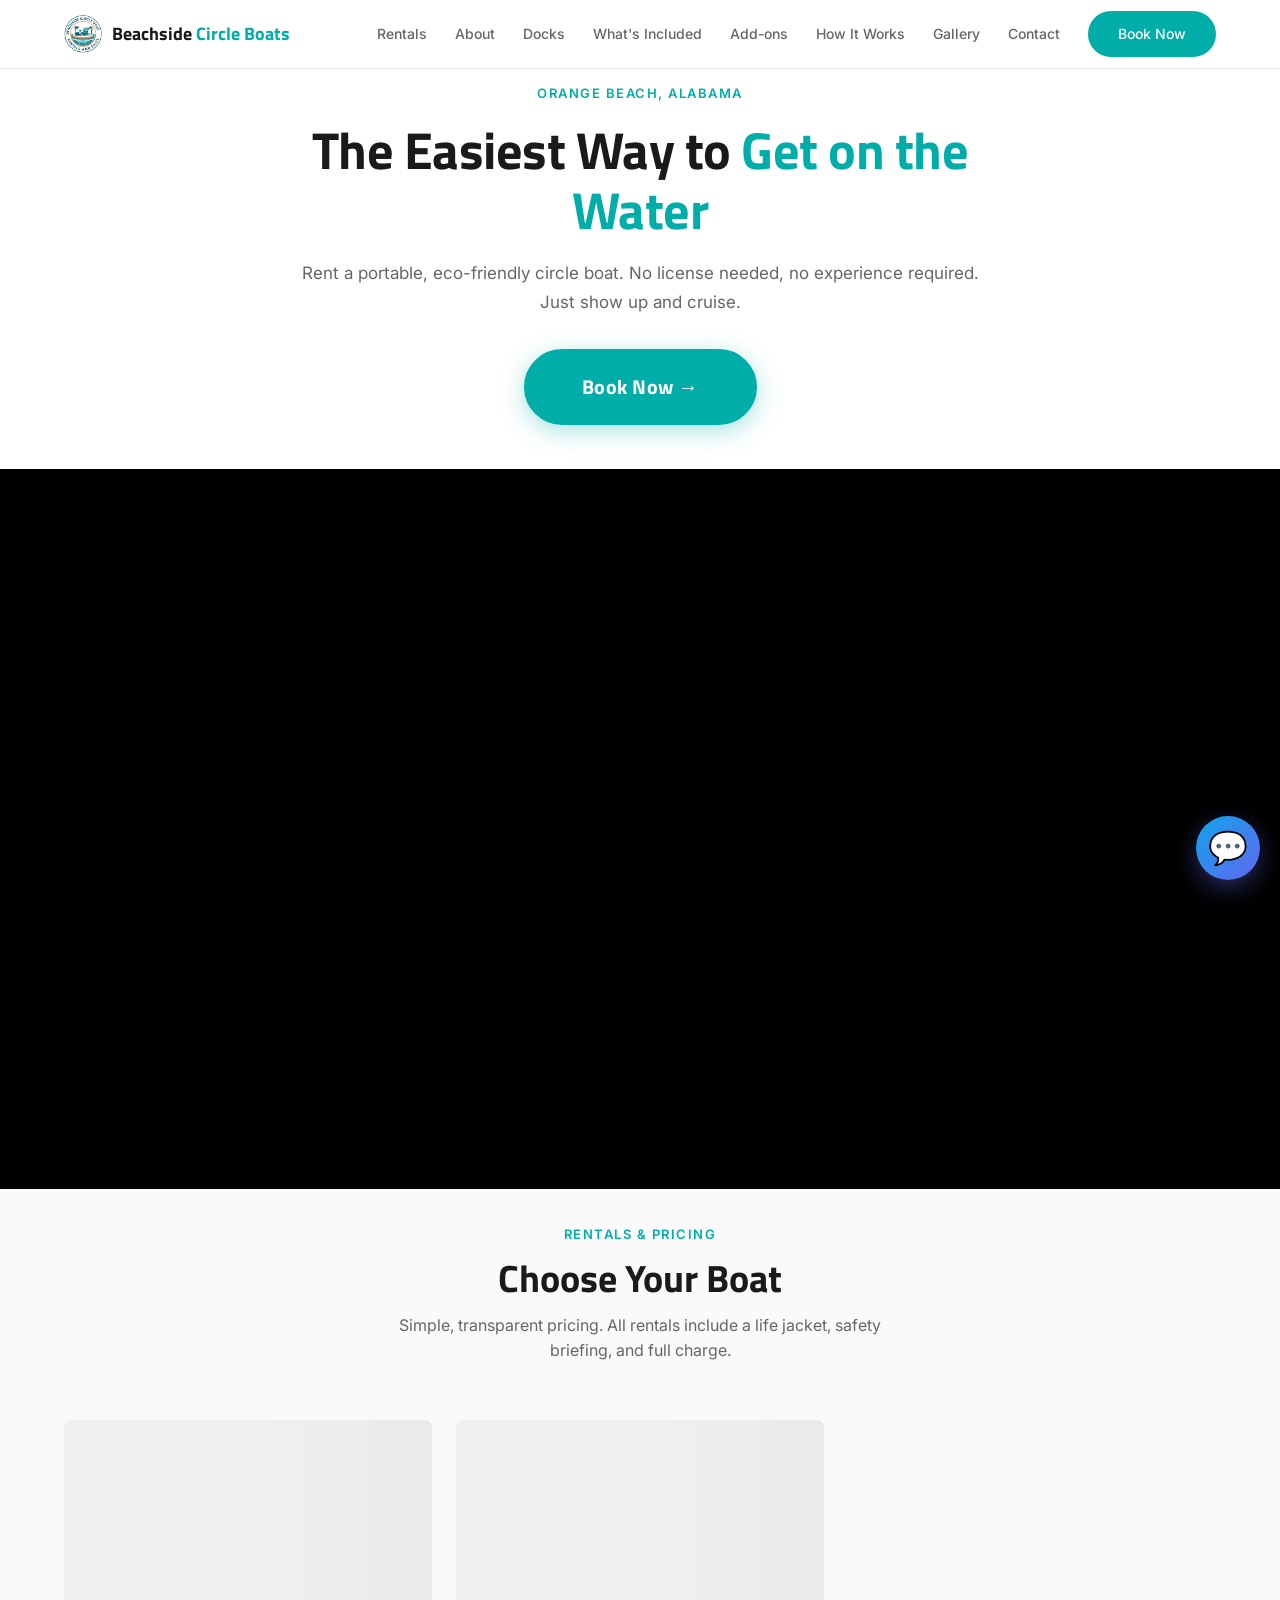
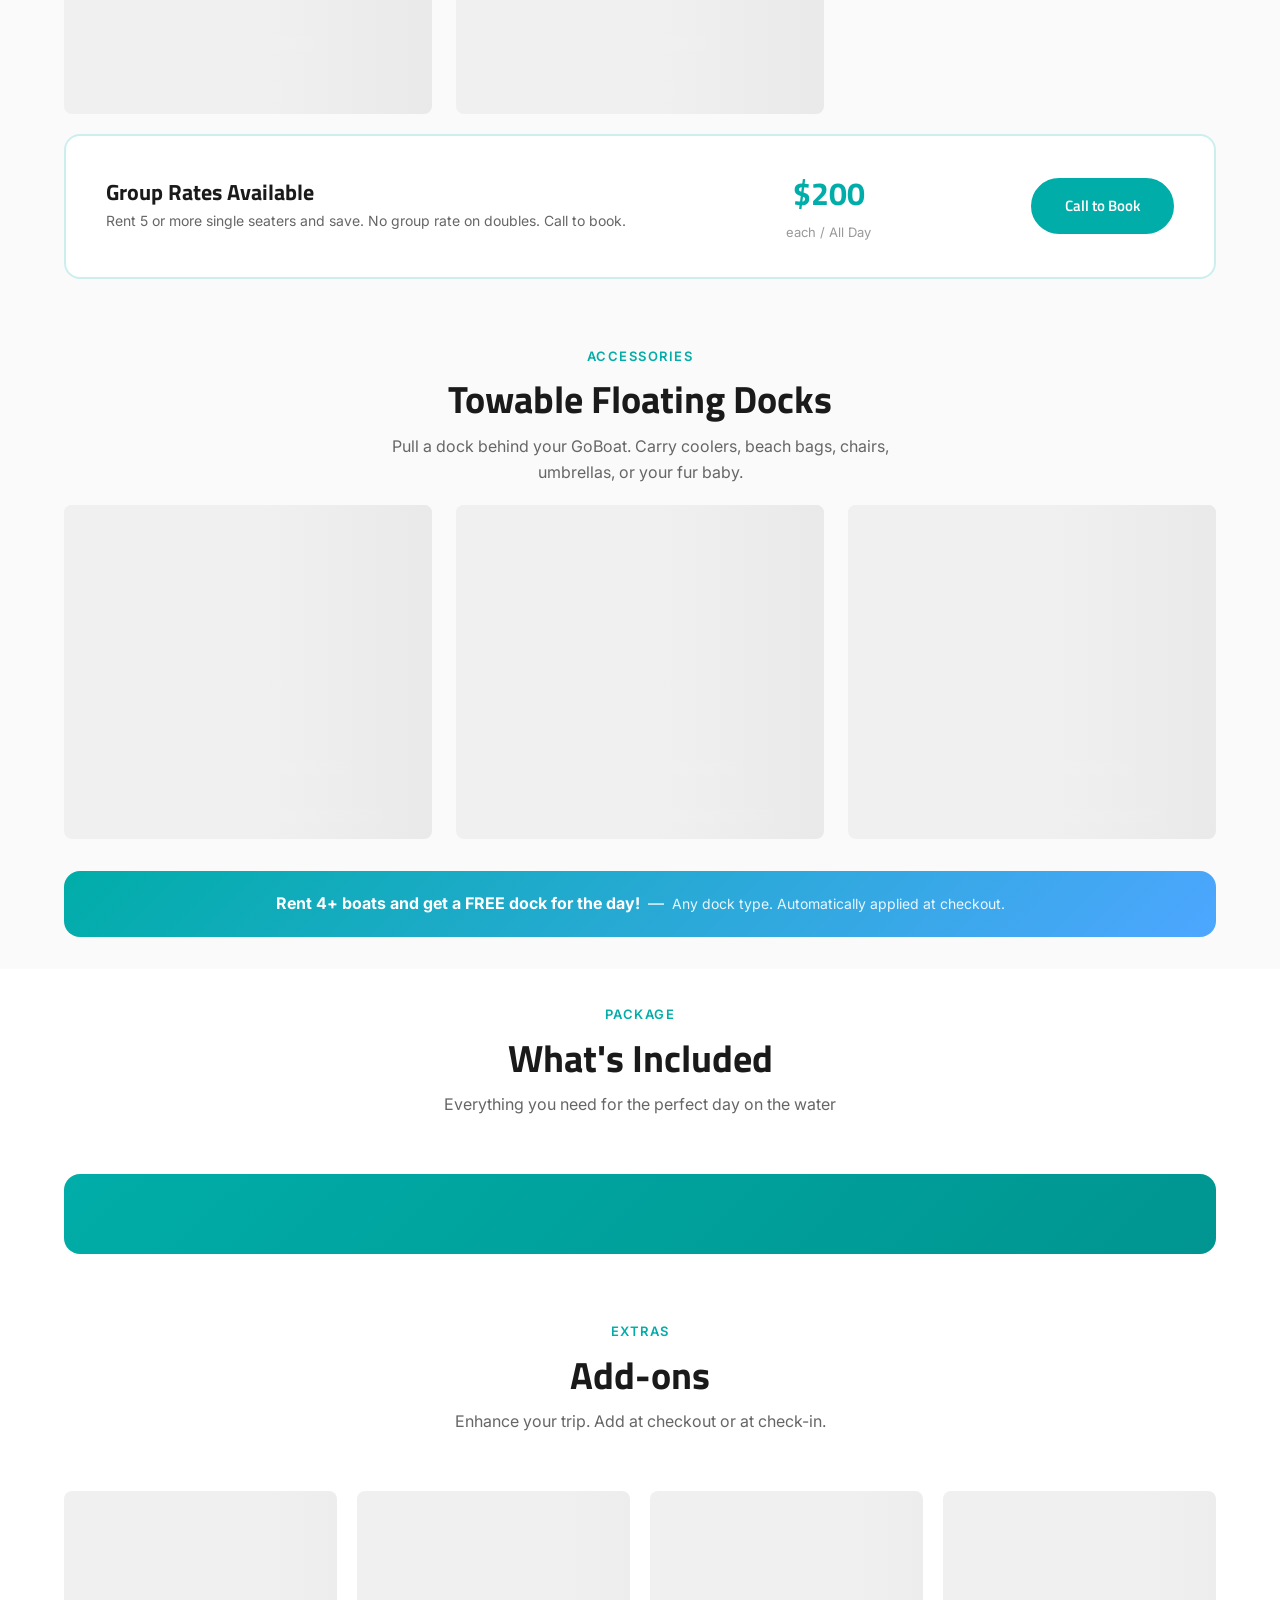
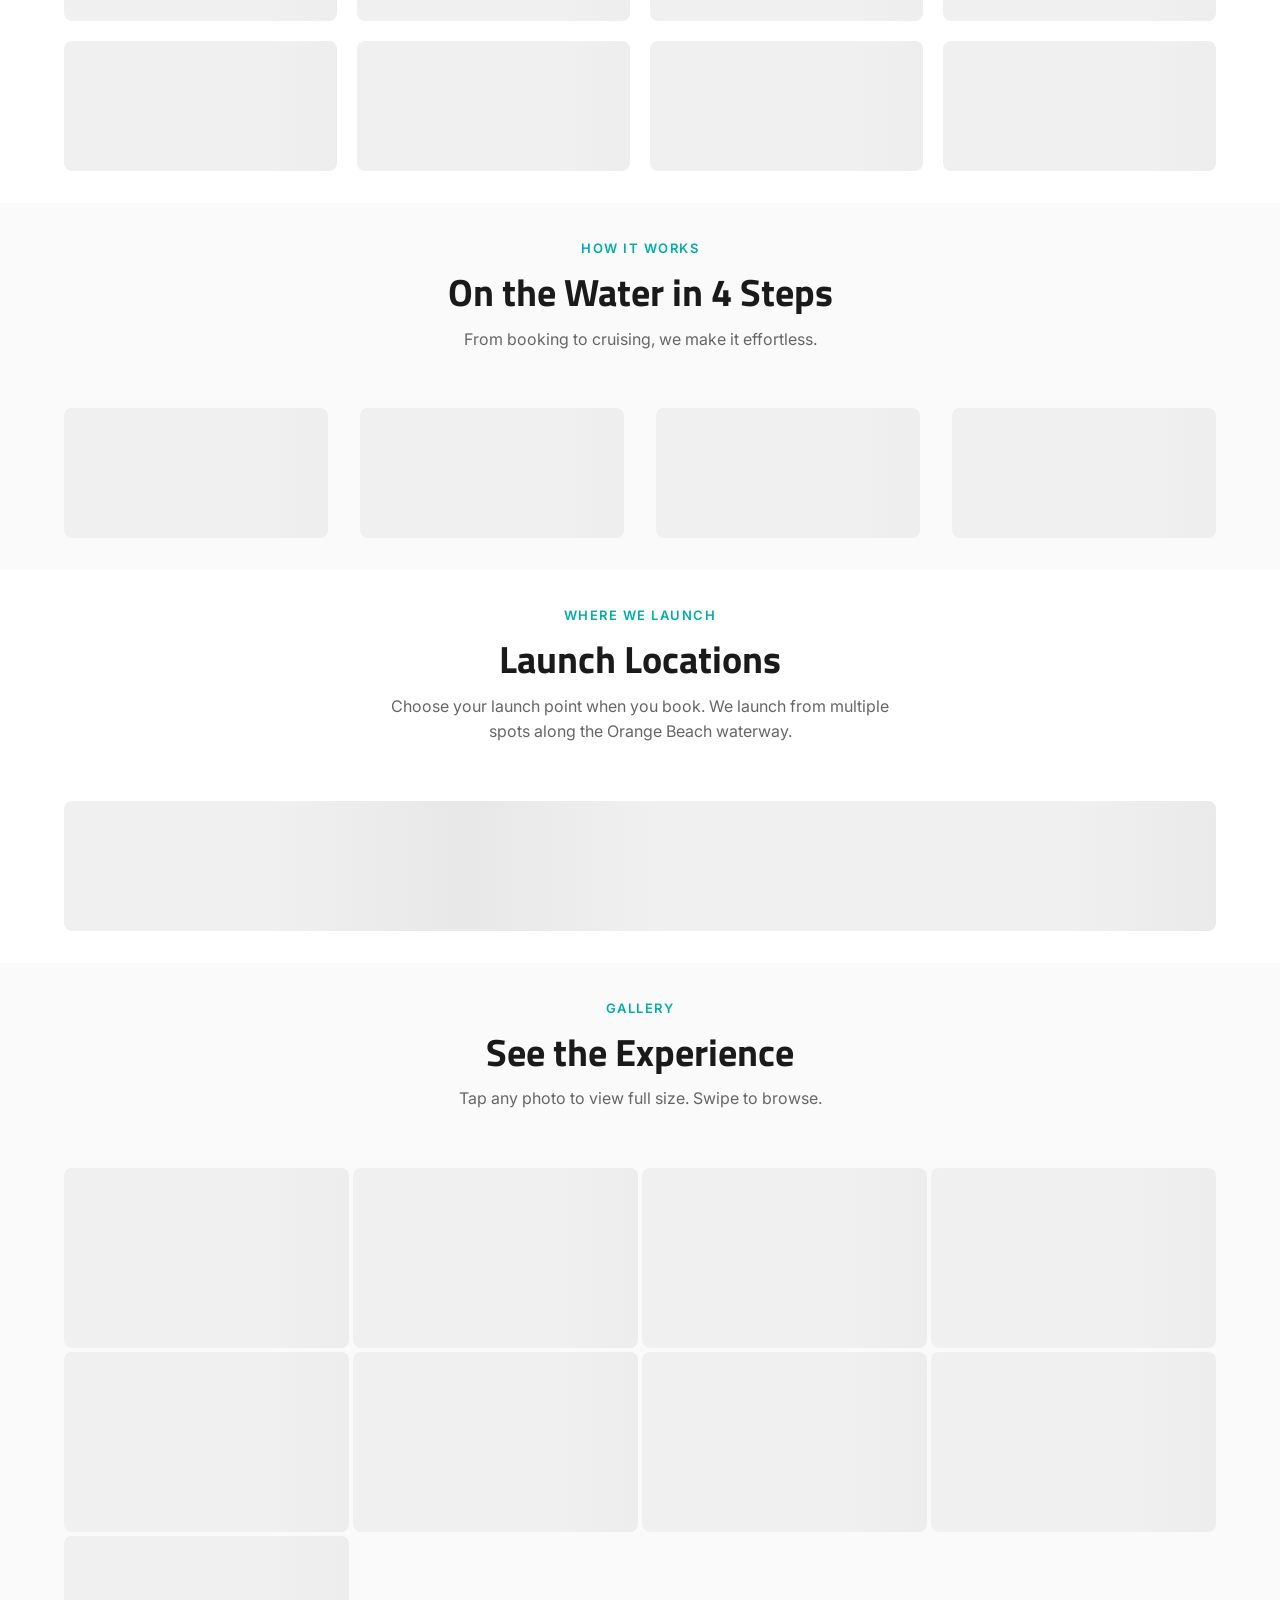
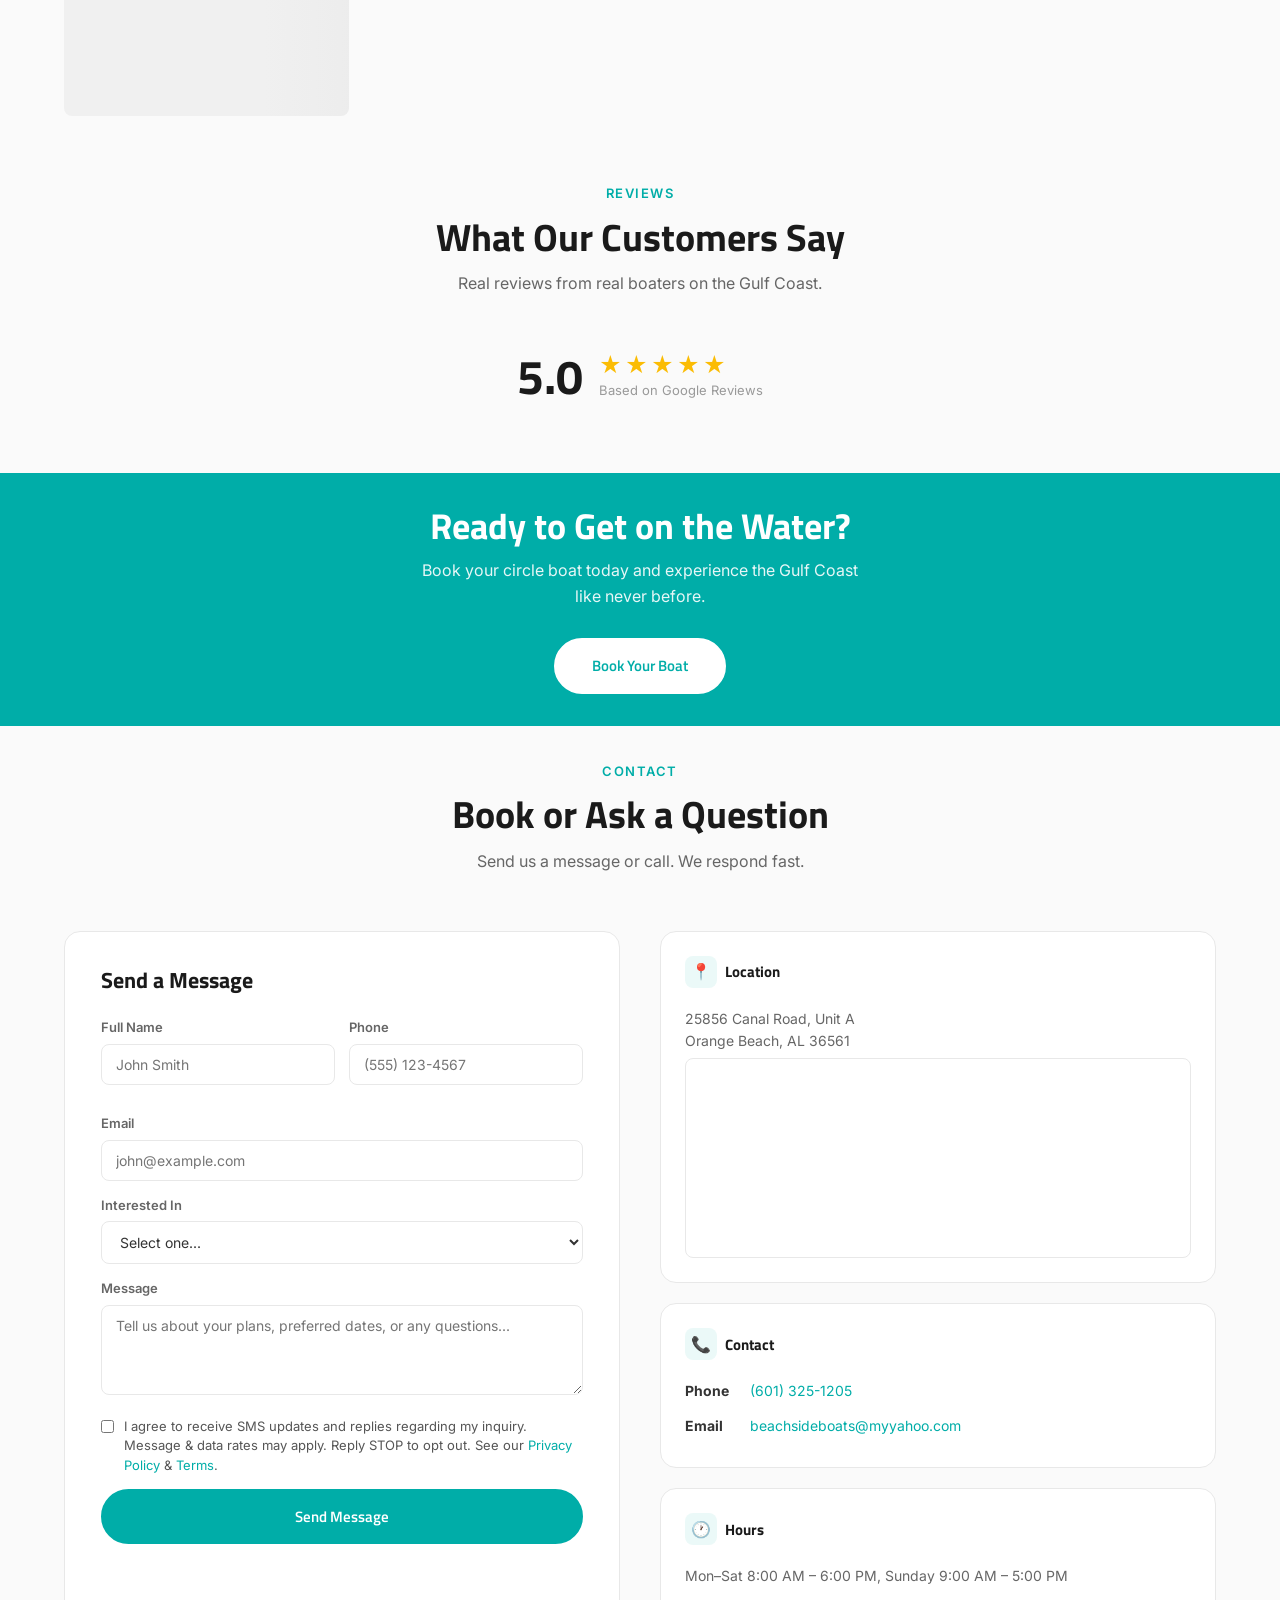
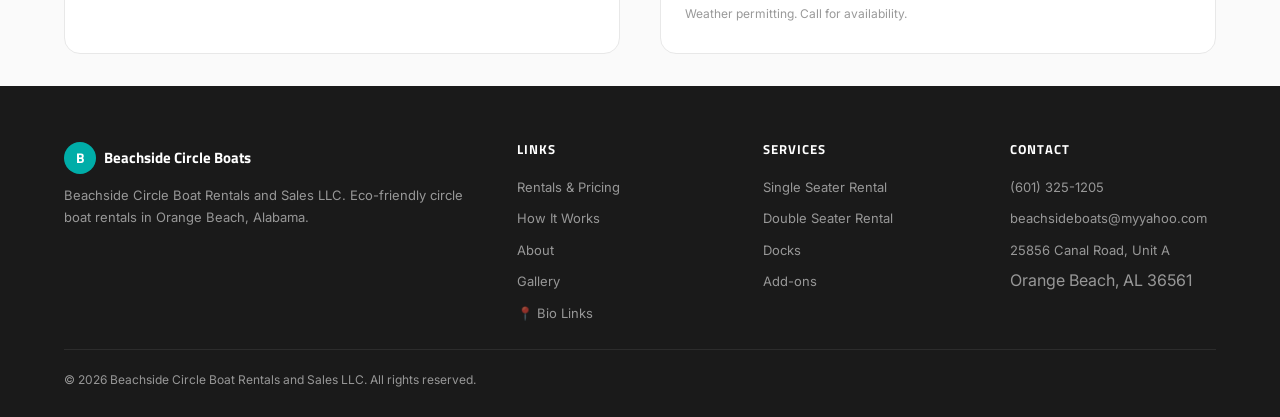
==== index.html @ 483e1ed1 "Fix blackout days not visually distinct in calendar Added .cal-day.blackout CSS class with strikethr" ====
<!DOCTYPE html>
<html lang="en">
<head>
  <meta charset="UTF-8">
  <meta name="viewport" content="width=device-width, initial-scale=1.0">
  <title>Beachside Circle Boats — Orange Beach, AL | Rentals</title>
  <meta name="description" content="Portable inflatable circle boat rentals in Orange Beach, Alabama. Eco-friendly electric boats for singles and doubles. Book your day on the water today!">
  <link rel="icon" type="image/jpeg" href="images/logo/circleboat logo.jpg">
  <meta property="og:type" content="website">
  <meta property="og:title" content="Beachside Circle Boats — Orange Beach, AL">
  <meta property="og:description" content="Portable inflatable circle boat rentals in Orange Beach, Alabama. No license needed, no experience required. Just show up and cruise.">
  <meta property="og:image" content="https://beachsidecircleboats.com/images/logo/circleboat%20logo.jpg">
  <meta property="og:url" content="https://beachsidecircleboats.com/">
  <meta name="twitter:card" content="summary_large_image">
  <meta name="twitter:title" content="Beachside Circle Boats — Orange Beach, AL">
  <meta name="twitter:description" content="Portable inflatable circle boat rentals in Orange Beach, Alabama. No license needed, no experience required. Just show up and cruise.">
  <meta name="twitter:image" content="https://beachsidecircleboats.com/images/logo/circleboat%20logo.jpg">
  <script src="tracking.js"></script>
  <script src="js/load-site-data.js"></script>
  <script>
    // Fix iOS Safari: window.innerHeight = actual visible height (excludes browser toolbar)
    function setRealVh() {
      document.documentElement.style.setProperty('--real-vh', window.innerHeight + 'px');
    }
    setRealVh();
    window.addEventListener('resize', setRealVh);
    window.addEventListener('orientationchange', function(){ setTimeout(setRealVh, 100); });
  </script>
  <link rel="preconnect" href="https://fonts.googleapis.com">
  <link rel="preconnect" href="https://fonts.gstatic.com" crossorigin>
  <link href="https://fonts.googleapis.com/css2?family=Titillium+Web:wght@400;600;700&family=Inter:wght@400;500;600&display=swap" rel="stylesheet">
  <style>
    *, *::before, *::after { box-sizing: border-box; margin: 0; padding: 0; }

    :root {
      --teal: #00ada8;
      --teal-dark: #009590;
      --teal-light: rgba(0, 173, 168, 0.08);
      --teal-border: rgba(0, 173, 168, 0.2);
      --black: #1a1a1a;
      --dark: #333333;
      --gray: #666666;
      --gray-light: #999999;
      --border: #e8e8e8;
      --bg: #fafafa;
      --white: #ffffff;
      --radius: 8px;
      --radius-lg: 16px;
      --radius-pill: 100px;
    }

    html {
      scroll-behavior: smooth;
      overflow-x: hidden;
    }

    body {
      font-family: 'Inter', -apple-system, BlinkMacSystemFont, sans-serif;
      color: var(--dark);
      line-height: 1.6;
      background: var(--white);
      -webkit-font-smoothing: antialiased;
      overflow-x: hidden;
      -webkit-text-size-adjust: 100%;
    }

    h1, h2, h3, h4 {
      font-family: 'Titillium Web', sans-serif;
      line-height: 1.15;
      color: var(--black);
    }

    a { text-decoration: none; color: inherit; }
    img { max-width: 100%; display: block; }
    ul { list-style: none; }

    .container {
      max-width: 1200px;
      margin: 0 auto;
      padding: 0 24px;
    }

    .container-wide {
      max-width: 1400px;
      margin: 0 auto;
      padding: 0 24px;
    }

    /* ===== SKELETON LOADING ===== */
    @keyframes shimmer {
      0% { background-position: -400px 0; }
      100% { background-position: 400px 0; }
    }
    .skeleton-card, .skeleton-img, .skeleton-line {
      background: linear-gradient(90deg, #f0f0f0 25%, #e8e8e8 50%, #f0f0f0 75%);
      background-size: 800px 100%;
      animation: shimmer 1.4s infinite linear;
      border-radius: 8px;
    }
    .skeleton-card {
      min-height: 220px;
      width: 100%;
    }
    .skeleton-card.mini { min-height: 130px; }
    .skeleton-img { width: 100%; height: 200px; display: block; }
    .skeleton-img.tall { height: 240px; }
    .skeleton-img.gallery-skel { height: 180px; border-radius: 8px; }
    .skeleton-body { padding: 16px; display: flex; flex-direction: column; gap: 10px; }
    .skeleton-line { height: 14px; border-radius: 4px; }
    .skeleton-line.w50 { width: 50%; }
    .skeleton-line.w60 { width: 60%; }
    .skeleton-line.w70 { width: 70%; }
    .skeleton-line.w80 { width: 80%; }
    .skeleton-line.w90 { width: 90%; }

    /* ===== NAV ===== */
    .nav {
      position: fixed;
      top: 0;
      left: 0;
      right: 0;
      z-index: 1000;
      background: rgba(255,255,255,0.95);
      backdrop-filter: blur(20px);
      -webkit-backdrop-filter: blur(20px);
      border-bottom: 1px solid var(--border);
      transition: box-shadow 0.3s;
    }

    .nav.scrolled {
      box-shadow: 0 1px 12px rgba(0,0,0,0.06);
    }

    .nav-inner {
      display: flex;
      align-items: center;
      justify-content: space-between;
      height: 68px;
    }

    .nav-logo {
      display: flex;
      align-items: center;
      gap: 10px;
    }

    .nav-logo-icon {
      width: 38px;
      height: 38px;
      border-radius: 50%;
      overflow: hidden;
      flex-shrink: 0;
    }

    .nav-logo-icon img {
      width: 100%;
      height: 100%;
      object-fit: cover;
    }

    .nav-logo-text {
      font-family: 'Titillium Web', sans-serif;
      font-weight: 700;
      font-size: 18px;
      color: var(--black);
    }

    .nav-logo-text span {
      color: var(--teal);
    }

    .nav-links {
      display: flex;
      align-items: center;
      gap: 28px;
    }

    .nav-links a {
      color: var(--gray);
      font-size: 14px;
      font-weight: 500;
      transition: color 0.2s;
    }

    .nav-links a:hover {
      color: var(--black);
    }

    .nav-cta {
      background: var(--teal);
      color: var(--white) !important;
      padding: 10px 28px;
      border-radius: var(--radius-pill);
      font-weight: 600;
      border: 2px solid var(--teal);
      transition: all 0.2s;
    }

    .nav-cta:hover {
      background: var(--teal-dark);
      border-color: var(--teal-dark);
    }

    .nav-hamburger {
      display: none;
      flex-direction: column;
      gap: 5px;
      cursor: pointer;
      padding: 4px;
    }

    .nav-hamburger span {
      width: 22px;
      height: 2px;
      background: var(--black);
      border-radius: 2px;
      transition: transform 0.3s, opacity 0.3s;
    }

    /* ===== HERO ===== */
    .hero {
      padding: 80px 0 0;
      background: var(--white);
    }

    .hero-inner {
      display: flex;
      flex-direction: column;
      align-items: center;
    }

    .hero-content {
      max-width: 700px;
      margin: 0 auto;
      text-align: center;
      padding-bottom: 24px;
    }

    .hero-tag {
      display: inline-block;
      font-size: 13px;
      font-weight: 600;
      color: var(--teal);
      letter-spacing: 1.5px;
      text-transform: uppercase;
      margin-bottom: 16px;
    }

    .hero h1 {
      font-size: 52px;
      font-weight: 700;
      margin-bottom: 20px;
      letter-spacing: -0.5px;
    }

    .hero h1 span {
      color: var(--teal);
    }

    .hero-desc {
      font-size: 17px;
      color: var(--gray);
      margin-bottom: 32px;
      line-height: 1.7;
    }

    .hero-actions {
      display: flex;
      gap: 12px;
      flex-wrap: wrap;
      margin-bottom: 20px;
      justify-content: center;
    }

    .btn-hero-book {
      padding: 20px 56px !important;
      font-size: 20px !important;
      font-weight: 700 !important;
      letter-spacing: 0.5px;
      box-shadow: 0 6px 24px rgba(0, 173, 168, 0.35);
      animation: hero-pulse 2.5s ease-in-out infinite;
    }

    .btn-hero-book:hover {
      transform: translateY(-2px);
      box-shadow: 0 8px 32px rgba(0, 173, 168, 0.5);
    }

    @keyframes hero-pulse {
      0%, 100% { box-shadow: 0 6px 24px rgba(0, 173, 168, 0.35); }
      50% { box-shadow: 0 6px 32px rgba(0, 173, 168, 0.55); }
    }

    .btn {
      display: inline-flex;
      align-items: center;
      gap: 8px;
      padding: 14px 32px;
      border-radius: var(--radius-pill);
      font-family: 'Titillium Web', sans-serif;
      font-weight: 600;
      font-size: 15px;
      cursor: pointer;
      border: 2px solid transparent;
      transition: all 0.2s;
    }

    .btn-primary {
      background: var(--teal);
      color: var(--white);
      border-color: var(--teal);
    }

    .btn-primary:hover {
      background: var(--teal-dark);
      border-color: var(--teal-dark);
    }

    .btn-outline {
      background: transparent;
      color: var(--black);
      border-color: var(--border);
    }

    .btn-outline:hover {
      border-color: var(--black);
    }

    .hero-stats {
      display: flex;
      gap: 40px;
    }

    .hero-stat {
      text-align: left;
    }

    .hero-stat strong {
      display: block;
      font-family: 'Titillium Web', sans-serif;
      font-size: 26px;
      font-weight: 700;
      color: var(--black);
    }

    .hero-stat span {
      font-size: 13px;
      color: var(--gray-light);
    }

    .hero-image {
      width: 100%;
      aspect-ratio: 16/9;
      overflow: hidden;
      background: #000;
    }

    .hero-image img,
    .hero-image iframe {
      width: 100%;
      height: 100%;
      object-fit: contain;
      display: block;
      border: none;
    }

    /* ===== SECTIONS ===== */
    .section {
      padding: 32px 0;
    }

    .section-header {
      text-align: center;
      margin-bottom: 56px;
    }

    .section-tag {
      display: inline-block;
      font-size: 13px;
      font-weight: 600;
      color: var(--teal);
      letter-spacing: 1.5px;
      text-transform: uppercase;
      margin-bottom: 12px;
    }

    .section-header h2 {
      font-size: 38px;
      font-weight: 700;
      margin-bottom: 12px;
    }

    .section-header p {
      font-size: 16px;
      color: var(--gray);
      max-width: 540px;
      margin: 0 auto;
    }

    /* ===== PRODUCT CARDS ===== */
    .products {
      background: var(--bg);
    }

    .product-grid {
      display: grid;
      grid-template-columns: repeat(3, 1fr);
      gap: 24px;
    }

    .product-card {
      background: var(--white);
      border-radius: var(--radius-lg);
      overflow: hidden;
      border: 1px solid var(--border);
      transition: box-shadow 0.3s, transform 0.3s;
    }

    .product-card:hover {
      box-shadow: 0 8px 32px rgba(0,0,0,0.08);
      transform: translateY(-4px);
    }

    .product-card.featured {
      border-color: var(--teal);
    }

    .product-badge {
      position: absolute;
      top: 16px;
      left: 16px;
      background: var(--teal);
      color: var(--white);
      font-size: 11px;
      font-weight: 700;
      letter-spacing: 0.5px;
      padding: 6px 14px;
      border-radius: var(--radius-pill);
      text-transform: uppercase;
      z-index: 2;
    }

    .product-image {
      position: relative;
      width: 100%;
      aspect-ratio: 4/3;
      overflow: hidden;
      background: #f5f5f5;
      display: flex;
      align-items: center;
      justify-content: center;
    }

    .product-image img {
      width: 100%;
      height: 100%;
      object-fit: contain;
      transition: transform 0.4s;
      padding: 12px;
      box-sizing: border-box;
    }

    /* ===== SWIPE CAROUSEL (used in product cards + dock cards) ===== */
    .swipe-carousel {
      position: relative;
      width: 100%;
      overflow: hidden;
    }

    .swipe-track {
      display: flex;
      transition: transform 0.35s ease;
      touch-action: pan-y;
      will-change: transform;
    }

    .swipe-track img {
      min-width: 100%;
      width: 100%;
      height: 100%;
      object-fit: contain;
      flex-shrink: 0;
      user-select: none;
      -webkit-user-drag: none;
      pointer-events: none;
      background: #f5f5f5;
    }

    .swipe-dots {
      position: absolute;
      bottom: 10px;
      left: 50%;
      transform: translateX(-50%);
      display: flex;
      gap: 6px;
      z-index: 3;
    }

    .swipe-dot {
      width: 7px;
      height: 7px;
      border-radius: 50%;
      background: rgba(255,255,255,0.5);
      border: none;
      padding: 0;
      cursor: pointer;
      transition: background 0.2s, transform 0.2s;
    }

    .swipe-dot.active {
      background: white;
      transform: scale(1.3);
    }

    .swipe-arrow {
      position: absolute;
      top: 50%;
      transform: translateY(-50%);
      width: 32px;
      height: 32px;
      border-radius: 50%;
      background: rgba(0,0,0,0.35);
      border: none;
      color: white;
      font-size: 16px;
      cursor: pointer;
      display: none;
      align-items: center;
      justify-content: center;
      z-index: 3;
      transition: background 0.2s;
    }

    .swipe-carousel:hover .swipe-arrow { display: flex; }
    .swipe-arrow:hover { background: rgba(0,0,0,0.6); }
    .swipe-arrow.prev { left: 8px; }
    .swipe-arrow.next { right: 8px; }

    /* Hide arrows on single-image carousels */
    .swipe-carousel[data-count="1"] .swipe-dots,
    .swipe-carousel[data-count="1"] .swipe-arrow { display: none !important; }

    .product-card:hover .product-image img {
      transform: scale(1.05);
    }

    .product-body {
      padding: 28px 24px;
    }

    .product-body h3 {
      font-size: 22px;
      font-weight: 700;
      margin-bottom: 8px;
    }

    .product-body .desc {
      font-size: 14px;
      color: var(--gray);
      margin-bottom: 20px;
      line-height: 1.6;
    }

    .price-row {
      display: flex;
      justify-content: space-between;
      align-items: center;
      padding: 10px 0;
      border-bottom: 1px solid var(--bg);
    }

    .price-row:last-of-type {
      border-bottom: none;
    }

    .price-label {
      font-size: 14px;
      color: var(--gray);
    }

    .price-amount {
      font-family: 'Titillium Web', sans-serif;
      font-size: 18px;
      font-weight: 700;
      color: var(--teal);
    }

    .product-specs {
      font-size: 12px;
      color: var(--gray-light);
      margin-top: 12px;
      padding-top: 12px;
      border-top: 1px solid var(--bg);
    }

    .product-body .btn {
      width: 100%;
      justify-content: center;
      margin-top: 20px;
    }

    /* ===== GROUP RATES ===== */
    .group-banner {
      margin-top: 20px;
      background: var(--white);
      border: 2px solid var(--teal-border);
      border-radius: var(--radius-lg);
      padding: 32px 40px;
      display: flex;
      align-items: center;
      justify-content: space-between;
      gap: 24px;
      flex-wrap: wrap;
    }

    .group-banner-text h3 {
      font-size: 22px;
      font-weight: 700;
      margin-bottom: 4px;
    }

    .group-banner-text p {
      font-size: 14px;
      color: var(--gray);
    }

    .group-banner-price {
      text-align: center;
    }

    .group-banner-price strong {
      display: block;
      font-family: 'Titillium Web', sans-serif;
      font-size: 32px;
      font-weight: 700;
      color: var(--teal);
    }

    .group-banner-price span {
      font-size: 13px;
      color: var(--gray-light);
    }

    /* ===== HOW IT WORKS ===== */
    .steps-grid {
      display: grid;
      grid-template-columns: repeat(4, 1fr);
      gap: 32px;
    }

    .step-card {
      text-align: center;
    }

    .step-num {
      width: 48px;
      height: 48px;
      border-radius: 50%;
      border: 2px solid var(--teal);
      color: var(--teal);
      font-family: 'Titillium Web', sans-serif;
      font-size: 18px;
      font-weight: 700;
      display: flex;
      align-items: center;
      justify-content: center;
      margin: 0 auto 16px;
    }

    .step-card h3 {
      font-size: 17px;
      font-weight: 700;
      margin-bottom: 8px;
    }

    .step-card p {
      font-size: 14px;
      color: var(--gray);
      line-height: 1.6;
    }

    .step-img {
      width: 100%;
      aspect-ratio: 4/3;
      border-radius: var(--radius);
      overflow: hidden;
      margin-bottom: 14px;
    }

    .step-img img {
      width: 100%;
      height: 100%;
      object-fit: cover;
    }

    /* ===== LAUNCH LOCATIONS ===== */
    .locations-section {
      background: var(--white);
    }

    .locations-grid {
      display: grid;
      grid-template-columns: repeat(auto-fit, minmax(260px, 1fr));
      gap: 24px;
    }

    .location-card {
      background: var(--white);
      border: 1.5px solid var(--border);
      border-radius: var(--radius-lg);
      padding: 28px 24px;
      transition: box-shadow 0.2s;
    }

    .location-card:hover {
      box-shadow: 0 4px 20px rgba(0,0,0,0.08);
    }

    .location-pin {
      font-size: 28px;
      margin-bottom: 12px;
    }

    .location-card h3 {
      font-size: 17px;
      font-weight: 700;
      color: var(--black);
      margin-bottom: 6px;
    }

    .location-address {
      font-size: 13px;
      color: var(--gray);
      margin-bottom: 8px;
    }

    .location-desc {
      font-size: 14px;
      color: var(--dark);
      margin-bottom: 12px;
    }

    .location-map-link {
      display: inline-block;
      font-size: 13px;
      font-weight: 600;
      color: var(--teal);
      text-decoration: none;
    }

    .location-map-link:hover { text-decoration: underline; }

    /* Booking location selector */
    .loc-section-label {
      font-size: 15px;
      font-weight: 700;
      margin-bottom: 10px;
    }

    .loc-option {
      display: flex;
      align-items: center;
      gap: 12px;
      border: 2px solid var(--border);
      border-radius: var(--radius);
      padding: 12px 16px;
      cursor: pointer;
      margin-bottom: 8px;
      transition: border-color 0.15s, background 0.15s;
    }

    .loc-option:hover { border-color: var(--teal); background: var(--teal-light); }
    .loc-option.selected { border-color: var(--teal); background: var(--teal-light); }

    .loc-option-icon { font-size: 20px; }

    .loc-option-info {
      display: flex;
      flex-direction: column;
    }

    .loc-option-info strong {
      font-size: 14px;
      font-weight: 700;
      color: var(--black);
    }

    .loc-option-info span {
      font-size: 12px;
      color: var(--gray);
      margin-top: 2px;
    }

    /* ===== FEATURES / WHY ===== */
    .features {
      background: var(--bg);
    }

    .features-grid {
      display: grid;
      grid-template-columns: repeat(3, 1fr);
      gap: 24px;
    }

    .feature-card {
      background: var(--white);
      border: 1px solid var(--border);
      border-radius: var(--radius-lg);
      padding: 32px 28px;
      text-align: center;
      transition: box-shadow 0.3s;
    }

    .feature-card:hover {
      box-shadow: 0 4px 20px rgba(0,0,0,0.06);
    }

    .feature-icon {
      font-size: 36px;
      margin-bottom: 16px;
      display: block;
    }

    .feature-card h3 {
      font-size: 17px;
      font-weight: 700;
      margin-bottom: 8px;
    }

    .feature-card p {
      font-size: 14px;
      color: var(--gray);
      line-height: 1.6;
    }

    /* ===== GALLERY GRID ===== */
    .gallery-grid {
      display: grid;
      grid-template-columns: repeat(4, 1fr);
      gap: 4px;
    }

    .gallery-item {
      aspect-ratio: 1;
      border-radius: var(--radius);
      overflow: hidden;
      cursor: pointer;
    }

    .gallery-item img {
      width: 100%;
      height: 100%;
      object-fit: cover;
      transition: transform 0.4s;
    }

    .gallery-item:hover img {
      transform: scale(1.06);
    }

    /* ===== SEE ALL GALLERY MODAL ===== */
    .gallery-see-more {
      text-align: center;
      margin-top: 24px;
    }
    .gallery-all-modal {
      position: fixed;
      inset: 0;
      z-index: 2500;
      display: none;
      align-items: flex-start;
      justify-content: center;
      overflow-y: auto;
      padding: 20px;
    }
    .gallery-all-modal.active { display: flex; }
    .gallery-all-overlay {
      position: fixed;
      inset: 0;
      background: rgba(0,0,0,0.75);
      z-index: -1;
    }
    .gallery-all-content {
      background: var(--card-bg);
      border-radius: var(--radius);
      width: 100%;
      max-width: 960px;
      padding: 24px;
      position: relative;
      margin: auto;
    }
    .gallery-all-header {
      display: flex;
      align-items: center;
      justify-content: space-between;
      margin-bottom: 20px;
    }

    /* ===== SWIPEABLE LIGHTBOX ===== */
    .lightbox {
      position: fixed;
      inset: 0;
      z-index: 3000;
      background: rgba(0,0,0,0.95);
      display: none;
      align-items: center;
      justify-content: center;
      flex-direction: column;
    }

    .lightbox.active {
      display: flex;
    }

    .lightbox-close {
      position: absolute;
      top: 20px;
      right: 24px;
      width: 44px;
      height: 44px;
      border-radius: 50%;
      background: rgba(255,255,255,0.1);
      border: none;
      color: #fff;
      font-size: 28px;
      cursor: pointer;
      z-index: 5;
      display: flex;
      align-items: center;
      justify-content: center;
      transition: background 0.2s;
    }

    .lightbox-close:hover { background: rgba(255,255,255,0.2); }

    .lightbox-track {
      display: flex;
      width: 100%;
      height: 80vh;
      overflow: hidden;
      position: relative;
      touch-action: pan-y;
    }

    .lightbox-slide {
      min-width: 100%;
      display: flex;
      align-items: center;
      justify-content: center;
      padding: 0 60px;
      transition: transform 0.35s ease;
    }

    .lightbox-slide img {
      max-width: 100%;
      max-height: 100%;
      object-fit: contain;
      border-radius: var(--radius);
      user-select: none;
      -webkit-user-drag: none;
    }

    .lightbox-arrow {
      position: absolute;
      top: 50%;
      transform: translateY(-50%);
      width: 48px;
      height: 48px;
      border-radius: 50%;
      background: rgba(255,255,255,0.1);
      border: 1px solid rgba(255,255,255,0.2);
      color: #fff;
      font-size: 22px;
      cursor: pointer;
      display: flex;
      align-items: center;
      justify-content: center;
      transition: background 0.2s;
      z-index: 5;
    }

    .lightbox-arrow:hover { background: rgba(255,255,255,0.2); }
    .lightbox-arrow.prev { left: 16px; }
    .lightbox-arrow.next { right: 16px; }

    .lightbox-counter {
      color: rgba(255,255,255,0.6);
      font-size: 14px;
      margin-top: 16px;
      font-family: 'Titillium Web', sans-serif;
    }

    .lightbox-dots {
      display: flex;
      gap: 8px;
      margin-top: 12px;
    }

    .lightbox-dot {
      width: 8px;
      height: 8px;
      border-radius: 50%;
      background: rgba(255,255,255,0.25);
      cursor: pointer;
      transition: background 0.2s, transform 0.2s;
      border: none;
    }

    .lightbox-dot.active {
      background: var(--teal);
      transform: scale(1.3);
    }

    /* ===== DOCKS ===== */
    .dock-section {
      background: var(--bg);
    }

    .dock-section .section-header {
      margin-bottom: 20px;
    }

    .dock-cards {
      display: grid;
      grid-template-columns: repeat(3, 1fr);
      gap: 24px;
      margin-bottom: 32px;
    }

    .dock-card {
      background: var(--white);
      border: 1px solid var(--border);
      border-radius: var(--radius-lg);
      overflow: hidden;
      transition: box-shadow 0.3s, transform 0.3s;
    }

    .dock-card:hover {
      box-shadow: 0 8px 32px rgba(0,0,0,0.08);
      transform: translateY(-4px);
    }

    .dock-card-img {
      aspect-ratio: 4/3;
      overflow: hidden;
      position: relative;
    }

    .dock-card-img img {
      width: 100%;
      height: 100%;
      object-fit: contain;
      background: #f5f5f5;
      padding: 12px;
      box-sizing: border-box;
    }

    .dock-card-badge {
      position: absolute;
      top: 12px;
      left: 12px;
      background: var(--teal);
      color: var(--white);
      padding: 4px 12px;
      border-radius: var(--radius-pill);
      font-size: 11px;
      font-weight: 700;
      text-transform: uppercase;
      letter-spacing: 0.5px;
    }

    .dock-card-body {
      padding: 24px;
    }

    .dock-card-body h3 {
      font-size: 20px;
      font-weight: 700;
      margin-bottom: 4px;
    }

    .dock-card-dims {
      font-size: 13px;
      color: var(--teal);
      font-weight: 600;
      margin-bottom: 12px;
    }

    .dock-card-body > p {
      font-size: 14px;
      color: var(--gray);
      line-height: 1.6;
      margin-bottom: 16px;
    }

    .dock-card-features {
      list-style: none;
      margin-bottom: 20px;
    }

    .dock-card-features li {
      display: flex;
      align-items: flex-start;
      gap: 8px;
      padding: 4px 0;
      font-size: 13px;
      color: var(--dark);
      line-height: 1.5;
    }

    .dock-card-features li .check {
      color: var(--teal);
      font-weight: 700;
      flex-shrink: 0;
    }

    .dock-card-footer {
      display: flex;
      align-items: center;
      justify-content: space-between;
      padding-top: 16px;
      border-top: 1px solid var(--border);
    }

    .dock-card-price {
      font-family: 'Titillium Web', sans-serif;
      font-size: 28px;
      font-weight: 700;
      color: var(--teal);
    }

    .dock-card-price span {
      font-size: 13px;
      color: var(--gray-light);
      font-weight: 400;
    }

    .dock-promo {
      text-align: center;
      padding: 20px 28px;
      background: linear-gradient(135deg, var(--teal), #4DA6FF);
      border-radius: var(--radius-lg);
      color: var(--white);
    }

    .dock-promo strong {
      font-size: 16px;
    }

    .dock-promo span {
      font-size: 14px;
      opacity: 0.9;
    }

    /* ===== ADD-ONS ===== */
    .addons-grid {
      display: grid;
      grid-template-columns: repeat(4, 1fr);
      gap: 20px;
    }

    .addon-card {
      background: var(--white);
      border: 1px solid var(--border);
      border-radius: var(--radius-lg);
      padding: 24px 20px;
      text-align: center;
      transition: box-shadow 0.3s;
      overflow: hidden;
    }

    .addon-card-img {
      display: block;
      width: calc(100% + 40px);
      margin: -24px -20px 16px;
      aspect-ratio: 4/3;
      object-fit: cover;
    }

    .addon-card:hover {
      box-shadow: 0 4px 20px rgba(0,0,0,0.06);
    }

    .addon-icon {
      font-size: 32px;
      margin-bottom: 12px;
      display: block;
    }

    .addon-card h4 {
      font-size: 15px;
      font-weight: 700;
      margin-bottom: 4px;
    }

    .addon-card .addon-desc {
      font-size: 12px;
      color: var(--gray);
      margin-bottom: 12px;
      line-height: 1.5;
    }

    .addon-price {
      font-family: 'Titillium Web', sans-serif;
      font-size: 20px;
      font-weight: 700;
      color: var(--teal);
    }

    .addon-unit {
      font-size: 11px;
      color: var(--gray-light);
    }

    /* ===== CTA ===== */
    .cta {
      background: var(--teal);
      padding: 32px 0;
      text-align: center;
      color: var(--white);
    }

    .cta h2 {
      color: var(--white);
      font-size: 36px;
      font-weight: 700;
      margin-bottom: 12px;
    }

    .cta p {
      font-size: 16px;
      opacity: 0.9;
      margin-bottom: 28px;
      max-width: 460px;
      margin-left: auto;
      margin-right: auto;
    }

    .btn-white {
      background: var(--white);
      color: var(--teal);
      border-color: var(--white);
      padding: 14px 36px;
    }

    .btn-white:hover {
      background: var(--bg);
      border-color: var(--bg);
    }

    /* ===== CONTACT ===== */
    .contact {
      background: var(--bg);
    }

    .contact-grid {
      display: grid;
      grid-template-columns: 1fr 1fr;
      gap: 40px;
    }

    .contact-form {
      background: var(--white);
      border-radius: var(--radius-lg);
      padding: 36px;
      border: 1px solid var(--border);
    }

    .contact-form h3 {
      font-size: 22px;
      font-weight: 700;
      margin-bottom: 24px;
    }

    .form-row {
      display: grid;
      grid-template-columns: 1fr 1fr;
      gap: 14px;
      margin-bottom: 14px;
    }

    .form-group {
      margin-bottom: 14px;
    }

    .form-group label {
      display: block;
      font-size: 13px;
      font-weight: 600;
      color: var(--gray);
      margin-bottom: 6px;
    }

    .form-group input,
    .form-group textarea,
    .form-group select {
      width: 100%;
      padding: 11px 14px;
      border: 1px solid var(--border);
      border-radius: var(--radius);
      font-family: 'Inter', sans-serif;
      font-size: 14px;
      color: var(--dark);
      transition: border-color 0.2s;
      background: var(--white);
    }

    .form-group input:focus,
    .form-group textarea:focus,
    .form-group select:focus {
      outline: none;
      border-color: var(--teal);
      box-shadow: 0 0 0 3px var(--teal-light);
    }

    .form-group textarea {
      resize: vertical;
      min-height: 90px;
    }

    .contact-sidebar {
      display: flex;
      flex-direction: column;
      gap: 20px;
    }

    .info-card {
      background: var(--white);
      border-radius: var(--radius-lg);
      padding: 24px;
      border: 1px solid var(--border);
    }

    .info-card h4 {
      font-size: 15px;
      font-weight: 700;
      margin-bottom: 14px;
      display: flex;
      align-items: center;
      gap: 8px;
    }

    .info-card .icon {
      width: 32px;
      height: 32px;
      border-radius: var(--radius);
      display: flex;
      align-items: center;
      justify-content: center;
      font-size: 16px;
      background: var(--teal-light);
      color: var(--teal);
    }

    .info-row {
      display: flex;
      align-items: flex-start;
      gap: 10px;
      padding: 6px 0;
      font-size: 14px;
      color: var(--gray);
    }

    .info-row strong {
      color: var(--dark);
      min-width: 55px;
    }

    .map-embed {
      width: 100%;
      height: 200px;
      border-radius: var(--radius);
      overflow: hidden;
      border: 1px solid var(--border);
    }
    .map-embed iframe {
      width: 100%;
      height: 100%;
      border: 0;
      display: block;
    }

    /* ===== FOOTER ===== */
    .footer {
      background: var(--black);
      color: rgba(255,255,255,0.55);
      padding: 56px 0 28px;
    }

    .footer-grid {
      display: grid;
      grid-template-columns: 2fr 1fr 1fr 1fr;
      gap: 40px;
      margin-bottom: 20px;
    }

    .footer-brand p {
      font-size: 13px;
      line-height: 1.7;
      margin-top: 10px;
    }

    .footer-logo {
      display: flex;
      align-items: center;
      gap: 8px;
    }

    .footer-logo-icon {
      width: 32px;
      height: 32px;
      background: var(--teal);
      border-radius: 50%;
      display: flex;
      align-items: center;
      justify-content: center;
      font-size: 14px;
      color: var(--white);
      font-weight: 700;
      font-family: 'Titillium Web', sans-serif;
    }

    .footer-logo-text {
      color: var(--white);
      font-family: 'Titillium Web', sans-serif;
      font-weight: 700;
      font-size: 15px;
    }

    .footer h4 {
      color: var(--white);
      font-size: 13px;
      font-weight: 700;
      text-transform: uppercase;
      letter-spacing: 1px;
      margin-bottom: 14px;
    }

    .footer ul li {
      padding: 3px 0;
    }

    .footer ul li a {
      font-size: 13px;
      transition: color 0.2s;
    }

    .footer ul li a:hover {
      color: var(--white);
    }

    .footer-bottom {
      border-top: 1px solid rgba(255,255,255,0.08);
      padding-top: 20px;
      display: flex;
      justify-content: space-between;
      align-items: center;
      font-size: 12px;
    }

    .footer-social {
      display: flex;
      gap: 10px;
    }

    .footer-social a {
      width: 32px;
      height: 32px;
      border-radius: 50%;
      background: rgba(255,255,255,0.08);
      display: flex;
      align-items: center;
      justify-content: center;
      font-size: 14px;
      transition: background 0.2s;
    }

    .footer-social a:hover {
      background: var(--teal);
      color: var(--white);
    }

    /* ===== MOBILE MENU ===== */
    .mobile-menu {
      position: fixed;
      top: 0;
      right: -100%;
      width: min(75vw, 280px);
      height: 100vh;
      background: var(--white);
      z-index: 1001;
      transition: right 0.3s ease;
      padding: 72px 20px 32px;
      display: flex;
      flex-direction: column;
      gap: 4px;
      box-shadow: -4px 0 20px rgba(0,0,0,0.1);
      overflow-y: auto;
    }

    .mobile-menu.open { right: 0; }

    .mobile-menu a {
      display: block;
      color: var(--dark);
      font-size: 15px;
      font-weight: 500;
      padding: 12px 0;
      border-bottom: 1px solid var(--bg);
      transition: color 0.2s;
    }

    .mobile-menu a:hover { color: var(--teal); }

    .mobile-overlay {
      position: fixed;
      inset: 0;
      background: rgba(0,0,0,0.3);
      z-index: 1000;
      opacity: 0;
      visibility: hidden;
      transition: opacity 0.3s, visibility 0.3s;
    }

    .mobile-overlay.visible {
      opacity: 1;
      visibility: visible;
    }

    .mobile-close {
      position: absolute;
      top: 16px;
      right: 16px;
      width: 44px;
      height: 44px;
      min-width: 44px;
      min-height: 44px;
      border-radius: 50%;
      background: var(--bg);
      border: none;
      color: var(--dark);
      font-size: 24px;
      cursor: pointer;
      display: flex;
      align-items: center;
      justify-content: center;
      transition: background 0.2s;
    }

    .mobile-close:hover {
      background: var(--teal-light);
      color: var(--teal);
    }

    /* ===== BOOKING MODAL ===== */
    .booking-overlay {
      position: fixed;
      inset: 0;
      background: rgba(0,0,0,0.5);
      z-index: 2000;
      opacity: 0;
      visibility: hidden;
      transition: opacity 0.3s, visibility 0.3s;
      display: flex;
      align-items: center;
      justify-content: center;
      padding: 20px;
    }

    .booking-overlay.active {
      opacity: 1;
      visibility: visible;
    }

    /* Prevent background scroll when modal is open */
    body.booking-open {
      overflow: hidden;
    }

    .booking-modal {
      background: var(--white);
      border-radius: var(--radius-lg);
      width: 100%;
      max-width: 720px;
      max-height: 90vh;
      overflow: hidden;
      position: relative;
      box-shadow: 0 20px 60px rgba(0,0,0,0.2);
      display: flex;
      flex-direction: column;
    }

    .booking-close {
      position: absolute;
      top: 16px;
      right: 16px;
      width: 36px;
      height: 36px;
      border-radius: 50%;
      background: var(--bg);
      border: none;
      font-size: 20px;
      cursor: pointer;
      display: flex;
      align-items: center;
      justify-content: center;
      color: var(--dark);
      z-index: 5;
    }

    .booking-header {
      padding: 28px 32px 0;
      flex-shrink: 0;
    }

    .booking-header h2 {
      font-size: 24px;
      font-weight: 700;
      margin-bottom: 4px;
    }

    .booking-header p {
      font-size: 14px;
      color: var(--gray);
    }

    .booking-steps-nav {
      display: flex;
      gap: 0;
      padding: 20px 32px 0;
      flex-shrink: 0;
    }

    .bstep-tab {
      flex: 1;
      text-align: center;
      padding: 10px 8px;
      font-size: 12px;
      font-weight: 600;
      color: var(--gray-light);
      border-bottom: 2px solid var(--border);
      cursor: pointer;
      transition: all 0.2s;
    }

    .bstep-tab.active {
      color: var(--teal);
      border-color: var(--teal);
    }

    .bstep-tab.done {
      color: var(--teal-dark);
      border-color: var(--teal);
    }

    .booking-body {
      padding: 24px 32px 28px;
      overflow-y: auto;
      flex: 1;
      min-height: 0;
      -webkit-overflow-scrolling: touch;
      overscroll-behavior: contain;
    }

    .bstep { display: none; }
    .bstep.active { display: block; }

    /* Calendar */
    .cal-header {
      display: flex;
      align-items: center;
      justify-content: space-between;
      margin-bottom: 12px;
    }

    .cal-header h3 {
      font-size: 16px;
      font-weight: 700;
    }

    .cal-nav {
      background: var(--bg);
      border: 1px solid var(--border);
      border-radius: var(--radius);
      width: 32px;
      height: 32px;
      cursor: pointer;
      font-size: 16px;
      display: flex;
      align-items: center;
      justify-content: center;
      color: var(--dark);
    }

    .cal-nav:hover {
      background: var(--border);
    }

    .cal-grid {
      display: grid;
      grid-template-columns: repeat(7, 1fr);
      gap: 4px;
      text-align: center;
    }

    .cal-day-label {
      font-size: 11px;
      font-weight: 600;
      color: var(--gray-light);
      padding: 6px 0;
      text-transform: uppercase;
    }

    .cal-day {
      padding: 10px 4px;
      border-radius: var(--radius);
      font-size: 14px;
      cursor: pointer;
      transition: all 0.15s;
      border: none;
      background: none;
      color: var(--dark);
    }

    .cal-day:hover {
      background: var(--teal-light);
    }

    .cal-day.selected {
      background: var(--teal);
      color: var(--white);
      font-weight: 600;
    }

    .cal-day.disabled {
      color: var(--border);
      pointer-events: none;
    }

    .cal-day.blackout {
      color: #ccc !important;
      background: #f3f4f6 !important;
      text-decoration: line-through;
      pointer-events: none;
      cursor: not-allowed;
    }

    .cal-day.empty {
      pointer-events: none;
    }

    /* Boat Selection */
    .boat-option {
      border: 2px solid var(--border);
      border-radius: var(--radius-lg);
      padding: 20px;
      margin-bottom: 12px;
      cursor: pointer;
      display: flex;
      align-items: center;
      gap: 16px;
      transition: all 0.2s;
    }

    .boat-option:hover {
      border-color: var(--teal-border);
    }

    .boat-option.selected {
      border-color: var(--teal);
      background: var(--teal-light);
    }

    .boat-option-img {
      width: 80px;
      height: 60px;
      border-radius: var(--radius);
      object-fit: cover;
      flex-shrink: 0;
    }

    .boat-option-info {
      flex: 1;
    }

    .boat-option-info h4 {
      font-size: 16px;
      font-weight: 700;
      margin-bottom: 2px;
    }

    .boat-option-info p {
      font-size: 12px;
      color: var(--gray);
    }

    .boat-option-price {
      font-family: 'Titillium Web', sans-serif;
      font-size: 18px;
      font-weight: 700;
      color: var(--teal);
      white-space: nowrap;
    }

    /* Time Slot */
    .slot-grid {
      display: grid;
      grid-template-columns: repeat(3, 1fr);
      gap: 10px;
      margin-top: 16px;
    }

    .slot-btn {
      padding: 14px 12px;
      border: 2px solid var(--border);
      border-radius: var(--radius);
      background: var(--white);
      cursor: pointer;
      text-align: center;
      transition: all 0.2s;
    }

    .slot-btn:hover {
      border-color: var(--teal-border);
    }

    .slot-btn.selected {
      border-color: var(--teal);
      background: var(--teal-light);
    }

    .slot-btn strong {
      display: block;
      font-family: 'Titillium Web', sans-serif;
      font-size: 14px;
      font-weight: 700;
      margin-bottom: 2px;
    }

    .slot-btn span {
      font-size: 12px;
      color: var(--gray);
    }

    .slot-btn .slot-price {
      display: block;
      font-family: 'Titillium Web', sans-serif;
      font-size: 16px;
      font-weight: 700;
      color: var(--teal);
      margin-top: 4px;
    }

    /* Qty */
    .qty-row {
      display: flex;
      align-items: center;
      gap: 12px;
      margin-top: 16px;
    }

    .qty-row label {
      font-size: 14px;
      font-weight: 600;
    }

    .qty-ctrl {
      display: flex;
      align-items: center;
      border: 1px solid var(--border);
      border-radius: var(--radius);
      overflow: hidden;
    }

    .qty-btn {
      width: 36px;
      height: 36px;
      border: none;
      background: var(--bg);
      font-size: 18px;
      cursor: pointer;
      display: flex;
      align-items: center;
      justify-content: center;
      color: var(--dark);
    }

    .qty-btn:hover { background: var(--border); }

    .qty-val {
      width: 40px;
      text-align: center;
      font-family: 'Titillium Web', sans-serif;
      font-weight: 700;
      font-size: 16px;
      border: none;
      background: var(--white);
    }

    /* Addons checkboxes */
    .addon-check-grid {
      display: grid;
      grid-template-columns: 1fr 1fr;
      gap: 10px;
      margin-top: 12px;
    }
    /* ── Boat qty rows (step 2) ── */
    .bk-boat-row { display:flex;align-items:center;gap:14px;padding:14px 16px;border:2px solid var(--border);border-radius:12px;margin-bottom:10px;transition:border-color .15s; }
    .bk-boat-row.active { border-color:var(--teal);background:var(--teal-light); }
    .bk-boat-row-img { width:72px;height:54px;border-radius:8px;object-fit:cover;flex-shrink:0; }
    .bk-boat-row-info { flex:1; }
    .bk-boat-row-info h4 { font-size:15px;font-weight:700;color:var(--dark);margin-bottom:2px; }
    .bk-boat-row-info p { font-size:12px;color:var(--gray); }
    .bk-boat-row-price { font-size:13px;font-weight:700;color:var(--teal);white-space:nowrap;margin-right:6px; }
    /* ── Extras rows (step 3) ── */
    .bk-extra-row { display:flex;align-items:center;gap:12px;padding:12px 14px;border:1px solid var(--border);border-radius:10px;margin-bottom:8px;transition:border-color .15s; }
    .bk-extra-row.active { border-color:var(--teal);background:var(--teal-light); }
    .bk-extra-row-info { flex:1; }
    .bk-extra-row-info strong { display:block;font-size:13px;color:var(--dark); }
    .bk-extra-row-info span { font-size:11px;color:var(--gray); }
    .bk-extra-price { font-weight:700;color:var(--teal);font-size:13px;white-space:nowrap;margin-right:6px; }
    /* ── Shared qty control ── */
    .bk-qty-ctrl { display:flex;align-items:center;border:1px solid var(--border);border-radius:8px;overflow:hidden; }
    .bk-qty-ctrl button { width:32px;height:32px;border:none;background:var(--bg);font-size:17px;cursor:pointer;color:var(--dark);display:flex;align-items:center;justify-content:center; }
    .bk-qty-ctrl button:hover { background:var(--border); }
    .bk-qty-ctrl span { width:34px;text-align:center;font-weight:700;font-size:15px;color:var(--dark); }
    .bk-section-label { font-size:12px;font-weight:700;color:var(--gray);text-transform:uppercase;letter-spacing:.5px;margin:18px 0 8px; }

    .addon-check {
      display: flex;
      align-items: center;
      gap: 10px;
      padding: 12px 14px;
      border: 1px solid var(--border);
      border-radius: var(--radius);
      cursor: pointer;
      transition: all 0.15s;
      font-size: 13px;
    }

    .addon-check:hover {
      border-color: var(--teal-border);
    }

    .addon-check.checked {
      border-color: var(--teal);
      background: var(--teal-light);
    }

    .addon-check input {
      display: none;
    }

    .addon-check-box {
      width: 20px;
      height: 20px;
      border: 2px solid var(--border);
      border-radius: 4px;
      flex-shrink: 0;
      display: flex;
      align-items: center;
      justify-content: center;
      font-size: 12px;
      transition: all 0.15s;
    }

    .addon-check.checked .addon-check-box {
      background: var(--teal);
      border-color: var(--teal);
      color: var(--white);
    }

    .addon-check-info {
      flex: 1;
    }

    .addon-check-info strong {
      display: block;
      font-size: 13px;
    }

    .addon-check-info span {
      font-size: 11px;
      color: var(--gray);
    }

    .addon-check-price {
      font-family: 'Titillium Web', sans-serif;
      font-weight: 700;
      color: var(--teal);
      font-size: 14px;
      white-space: nowrap;
    }

    /* Cart Summary */
    .cart-summary {
      background: var(--bg);
      border-radius: var(--radius);
      padding: 20px;
      margin-top: 16px;
    }

    .cart-line {
      display: flex;
      justify-content: space-between;
      padding: 6px 0;
      font-size: 14px;
    }

    .cart-line.total {
      border-top: 2px solid var(--border);
      margin-top: 8px;
      padding-top: 12px;
      font-family: 'Titillium Web', sans-serif;
      font-weight: 700;
      font-size: 18px;
    }

    .cart-line.total .cart-amount {
      color: var(--teal);
    }

    .cart-label { color: var(--gray); }
    .cart-amount { font-weight: 600; color: var(--dark); }

    /* Booking footer */
    .booking-footer {
      padding: 16px 32px calc(16px + env(safe-area-inset-bottom, 0px));
      display: flex;
      justify-content: space-between;
      gap: 12px;
      flex-shrink: 0;
      background: var(--white);
    }

    .booking-footer .btn {
      flex: 1;
      justify-content: center;
    }

    /* ===== GOOGLE REVIEWS ===== */

    .reviews-strip {
      position: relative;
      overflow: hidden;
      padding: 8px 0;
    }

    .reviews-track {
      display: flex;
      gap: 20px;
      animation: reviewScroll 35s linear infinite;
      width: max-content;
    }

    .reviews-track:hover {
      animation-play-state: paused;
    }

    @keyframes reviewScroll {
      0% { transform: translateX(0); }
      100% { transform: translateX(-50%); }
    }

    .review-card {
      flex-shrink: 0;
      width: 300px;
      background: var(--white);
      border: 1px solid var(--border);
      border-radius: 12px;
      padding: 20px;
      transition: box-shadow 0.3s, transform 0.3s;
    }

    .review-card:hover {
      box-shadow: 0 6px 24px rgba(0,0,0,0.08);
      transform: translateY(-2px);
    }

    .review-header {
      display: flex;
      align-items: center;
      gap: 12px;
      margin-bottom: 12px;
    }

    .review-avatar {
      width: 40px;
      height: 40px;
      border-radius: 50%;
      background: linear-gradient(135deg, var(--teal), #4DA6FF);
      display: flex;
      align-items: center;
      justify-content: center;
      color: white;
      font-weight: 700;
      font-size: 16px;
      flex-shrink: 0;
    }

    .review-name {
      font-weight: 600;
      font-size: 14px;
      color: var(--black);
      line-height: 1.3;
    }

    .review-meta {
      font-size: 11px;
      color: var(--gray-light);
    }

    .review-stars {
      display: flex;
      gap: 2px;
      margin-bottom: 10px;
    }

    .review-star {
      color: #fbbc04;
      font-size: 16px;
      line-height: 1;
    }

    .review-text {
      font-size: 13px;
      color: var(--gray);
      line-height: 1.6;
      display: -webkit-box;
      -webkit-line-clamp: 4;
      -webkit-box-orient: vertical;
      overflow: hidden;
    }

    .review-google {
      display: flex;
      align-items: center;
      gap: 6px;
      margin-top: 12px;
      padding-top: 12px;
      border-top: 1px solid var(--bg);
      font-size: 11px;
      color: var(--gray-light);
    }

    .review-google svg {
      flex-shrink: 0;
    }

    .reviews-summary {
      display: flex;
      align-items: center;
      justify-content: center;
      gap: 16px;
      margin-bottom: 24px;
      flex-wrap: wrap;
    }

    .reviews-rating-big {
      font-family: 'Titillium Web', sans-serif;
      font-size: 48px;
      font-weight: 700;
      color: var(--black);
      line-height: 1;
    }

    .reviews-rating-details {
      text-align: left;
    }

    .reviews-stars-big {
      display: flex;
      gap: 3px;
      margin-bottom: 4px;
    }

    .reviews-stars-big .review-star {
      font-size: 22px;
    }

    .reviews-count {
      font-size: 13px;
      color: var(--gray-light);
    }

    /* ===== About Features Grid ===== */

    .about-features-grid {
      display: grid;
      grid-template-columns: repeat(auto-fit, minmax(180px, 1fr));
      gap: 20px;
      margin-top: 24px;
    }

    .about-feature-item {
      background: var(--white);
      border-radius: 14px;
      padding: 22px 18px;
      text-align: center;
      border: 1px solid #ececec;
      box-shadow: 0 2px 8px rgba(0,0,0,0.04);
    }

    .about-feature-item h4 {
      font-size: 15px;
      font-weight: 700;
      color: var(--dark);
      margin: 10px 0 6px;
    }

    .about-feature-item p {
      font-size: 13px;
      color: #666;
      line-height: 1.55;
      margin: 0;
    }

    .about-feature-icon {
      font-size: 32px;
      line-height: 1;
      margin-bottom: 4px;
    }

    .about-feature-img {
      width: 100%;
      aspect-ratio: 1 / 1;
      border-radius: 10px;
      overflow: hidden;
      background: #f3f4f6;
      margin: 0 0 10px;
    }

    .about-feature-img img {
      width: 100%;
      height: 100%;
      object-fit: contain;
      display: block;
    }

    /* ===== Q&A / FAQ ===== */

    .qna-grid {
      max-width: 720px;
      margin: 0 auto;
      display: flex;
      flex-direction: column;
      gap: 12px;
    }

    .qna-item {
      background: var(--white);
      border-radius: 12px;
      border: 1px solid var(--bg);
      overflow: hidden;
      transition: box-shadow 0.2s;
    }

    .qna-item:hover {
      box-shadow: 0 2px 12px rgba(0,0,0,0.06);
    }

    .qna-question {
      width: 100%;
      display: flex;
      align-items: center;
      justify-content: space-between;
      gap: 16px;
      padding: 18px 24px;
      background: none;
      border: none;
      font-size: 15px;
      font-weight: 600;
      color: var(--black);
      text-align: left;
      cursor: pointer;
      font-family: inherit;
    }

    .qna-arrow {
      font-size: 14px;
      color: var(--gray-light);
      transition: transform 0.25s;
      flex-shrink: 0;
    }

    .qna-item.open .qna-arrow {
      transform: rotate(90deg);
    }

    .qna-answer {
      max-height: 0;
      overflow: hidden;
      transition: max-height 0.3s ease;
    }

    .qna-item.open .qna-answer {
      max-height: 500px;
    }

    .qna-answer p {
      padding: 0 24px 18px;
      font-size: 14px;
      color: var(--gray);
      line-height: 1.7;
      margin: 0;
    }

    /* ===== RESPONSIVE ===== */

    /* Tablet */
    /* Tablet — 1024px and below */
    @media (max-width: 1024px) {
      .hero-actions { justify-content: center; }
      .product-grid { grid-template-columns: repeat(2, 1fr); }
      .steps-grid { grid-template-columns: repeat(2, 1fr); gap: 28px; }
      .features-grid { grid-template-columns: repeat(2, 1fr); }
      .dock-cards { grid-template-columns: repeat(3, 1fr); }
      .addons-grid { grid-template-columns: repeat(2, 1fr); }
      .gallery-grid { grid-template-columns: repeat(3, 1fr); }
      .footer-grid { grid-template-columns: 1fr 1fr; }
    }

    /* Between tablet and mobile — dock cards get 2 cols */
    @media (max-width: 900px) {
      .dock-cards { grid-template-columns: 1fr 1fr; }
    }

    /* Tablet/Mobile — 768px and below */
    @media (max-width: 768px) {
      .nav-links { display: none; }
      .nav-hamburger { display: flex; min-width: 44px; min-height: 44px; justify-content: center; }

      /* Mobile menu improvements */
      .mobile-menu { width: 75vw; max-width: 280px; }
      .mobile-menu-close { min-width: 44px; min-height: 44px; padding: 8px; }

      /* Hero */
      .hero { padding: 80px 0 0; }
      .hero h1 { font-size: 34px; }
      .hero-desc { font-size: 15px; margin-bottom: 24px; }
      .hero-stats { flex-direction: column; gap: 16px; align-items: center; }
      .hero-image { border-radius: 12px; width: 100%; max-width: 100%; }
      .hero-image img, .hero-image iframe { width: 100%; height: 100%; }

      /* Sections */
      .section { padding: 24px 0; }
      .section-header { margin-bottom: 16px; }
      .section-header h2 { font-size: 26px; }
      .section-header p { font-size: 14px; }

      /* Product cards — full width */
      .product-grid { grid-template-columns: 1fr; max-width: 100%; }
      .product-card { border-radius: 12px; }
      .product-image { aspect-ratio: 16/10; }
      .product-body { padding: 20px 18px; }
      .product-body h3 { font-size: 20px; }

      /* Steps */
      .steps-grid { grid-template-columns: 1fr 1fr; gap: 20px; }

      /* Features */
      .features-grid { grid-template-columns: 1fr; }
      .feature-card { padding: 24px 20px; }

      /* Dock cards — full width stacked */
      .dock-cards { grid-template-columns: 1fr; max-width: 100%; margin: 0 auto 24px; }
      .dock-card { border-radius: 12px; }
      .dock-card-img { aspect-ratio: 16/9; }
      .dock-card-body { padding: 20px 18px; }
      .dock-card-footer { flex-direction: column; gap: 12px; align-items: stretch; }
      .dock-card-footer .btn { justify-content: center; }
      .dock-promo { padding: 16px 20px; font-size: 14px; }

      /* Add-ons — 2 columns */
      .addons-grid { grid-template-columns: 1fr 1fr; gap: 12px; }
      .addon-card { padding: 18px 14px; }
      .addon-card-img { width: calc(100% + 28px); margin: -18px -14px 14px; }

      /* Gallery — 2 columns */
      .gallery-grid { grid-template-columns: repeat(2, 1fr); gap: 4px; }
      .gallery-item { border-radius: 8px; }

      /* Reviews — flex with scroll, not fixed width */
      .reviews-carousel { overflow-x: auto; padding-bottom: 8px; }
      .review-card { min-width: 260px; padding: 16px; flex-shrink: 0; }
      .reviews-rating-big { font-size: 40px; }

      /* Group banner */
      .group-banner { flex-direction: column; text-align: center; padding: 24px 20px; }

      /* Contact form */
      .contact-grid { grid-template-columns: 1fr; }
      .contact-form { padding: 24px 18px; }
      .form-row { grid-template-columns: 1fr; }
      .form-row label { font-size: 14px; }

      /* CTA */
      .cta { padding: 48px 0; }
      .cta h2 { font-size: 26px; }

      /* Footer */
      .footer-grid { grid-template-columns: 1fr; gap: 28px; }
      .footer-bottom { flex-direction: column; gap: 12px; text-align: center; }

      /* Booking Modal — full screen on mobile */
      .booking-overlay { padding: 0; align-items: flex-end; }
      .booking-modal {
        max-width: 100%;
        max-height: var(--real-vh, 100svh);
        height: var(--real-vh, 100svh);
        border-radius: 16px 16px 0 0;
        overflow: hidden;
      }
      .booking-header { padding: 16px 16px 0; }
      .booking-header h2 { font-size: 20px; }
      .booking-steps-nav { padding: 12px 16px 0; }
      .bstep-tab { padding: 10px 12px; font-size: 12px; }
      .booking-body { padding: 16px; min-height: 0; }
      .booking-footer { padding: 16px 16px calc(16px + env(safe-area-inset-bottom, 0px)); }

      /* Calendar & time slots */
      .cal-day { min-height: 44px; display: flex; align-items: center; justify-content: center; font-size: 13px; padding: 6px 2px; }
      .slot-grid { grid-template-columns: 1fr; gap: 8px; }
      .slot-btn { min-height: 44px; padding: 12px 8px; font-size: 13px; }

      /* Boat options */
      .addon-check-grid { grid-template-columns: 1fr; }
      .boat-option { padding: 14px; gap: 12px; }
      .boat-option-img { width: 64px; height: 48px; }

      /* Lightbox */
      .lightbox-slide { padding: 0 16px; }
      .lightbox-arrow { width: 40px; height: 40px; font-size: 18px; }
      .lightbox-arrow.prev { left: 8px; }
      .lightbox-arrow.next { right: 8px; }

      /* Images fill containers */
      .product-image img,
      .dock-card-img img,
      .gallery-item img {
        width: 100%;
        height: 100%;
        object-fit: cover;
      }

      /* Stripe payment form — stack on mobile */
      .stripe-row { grid-template-columns: 1fr !important; }

      /* Touch targets — min 44px */
      .qty-btn { min-width: 44px; min-height: 44px; }
      .btn { min-height: 44px; }

      /* Weather popup centered on mobile */
      #weather-forecast { left: 50% !important; transform: translateX(-50%); }
    }

    /* Small phone — 480px and below */
    @media (max-width: 480px) {
      .container, .container-wide { padding: 0 14px; }

      /* Hero */
      .hero { padding: 90px 0 40px; }
      .hero h1 { font-size: 28px; }
      .hero-desc { font-size: 14px; }
      .btn { padding: 12px 24px; font-size: 14px; min-height: 44px; }
      .btn-hero-book { padding: 16px 24px !important; font-size: 16px !important; width: 100%; justify-content: center; }

      /* All grids — single column full width */
      .product-grid { max-width: 100%; grid-template-columns: 1fr; }
      .product-body { padding: 16px 14px; }
      .steps-grid { grid-template-columns: 1fr; gap: 16px; max-width: 100%; }
      .addons-grid { grid-template-columns: 1fr; }
      .gallery-grid { grid-template-columns: 1fr 1fr; gap: 4px; }

      /* Dock cards full bleed feel */
      .dock-card-body { padding: 16px 14px; }
      .dock-card-body h3 { font-size: 18px; }
      .dock-card-price { font-size: 24px; }

      /* Booking modal — true full screen */
      .booking-modal {
        max-height: var(--real-vh, 100svh);
        border-radius: 0;
        height: var(--real-vh, 100svh);
        overflow: hidden;
      }
      .booking-overlay { align-items: stretch; }
      .booking-header { padding: 14px 14px 0; }
      .booking-steps-nav { padding: 10px 14px 0; }
      .bstep-tab { padding: 8px 10px; font-size: 11px; }
      .booking-body { padding: 14px; min-height: 0; }
      .booking-footer { padding: 14px 14px calc(14px + env(safe-area-inset-bottom, 0px)); }

      /* Calendar even tighter */
      .cal-day { min-height: 40px; font-size: 12px; padding: 4px 0; }
      .slot-grid { gap: 6px; }
      .slot-btn { min-height: 40px; padding: 10px 6px; font-size: 12px; }

      /* Boat & extras rows — wrap price+qty on very small screens */
      .bk-boat-row { flex-wrap: wrap; gap: 10px; padding: 12px; }
      .bk-boat-row-img { width: 56px; height: 42px; }
      .bk-boat-row-info { flex: 1; min-width: 100px; }
      .bk-boat-row-price { font-size: 12px; }
      .bk-extra-row { flex-wrap: wrap; gap: 8px; padding: 10px 12px; }
      /* Bigger tap targets for qty controls on mobile */
      .bk-qty-ctrl button { width: 40px; height: 40px; font-size: 18px; }
      .bk-qty-ctrl span { width: 36px; font-size: 14px; }

      /* Footer */
      .footer { padding: 40px 0 20px; }

      /* Sections */
      .section { padding: 18px 0; }
      .section-header h2 { font-size: 24px; }

      /* Addon cards */
      .addon-card { padding: 16px 12px; }
      .addon-card-img { width: calc(100% + 24px); margin: -16px -12px 14px; }
      .addon-icon { font-size: 28px; margin-bottom: 8px; }
      .addon-price { font-size: 18px; }

      /* Reviews — smaller, scrollable */
      .review-card { min-width: 220px; padding: 12px; flex-shrink: 0; }
      .review-text { -webkit-line-clamp: 2; font-size: 12px; }
      .reviews-rating-big { font-size: 32px; }
      .reviews-summary { gap: 8px; }

      /* Contact form labels */
      .contact-form label { font-size: 13px; }
      .contact-form textarea { min-height: 80px; }
    }

    /* ===== RESPONSIVE IMAGE SIZING ===== */
    /* Gallery Images — 800x600 (4:3 aspect ratio) */
    .gallery-item img,
    .img-gallery {
      display: block;
      width: 100%;
      height: auto;
      aspect-ratio: 4/3;
      object-fit: cover;
      object-position: center;
      border-radius: var(--radius-lg);
    }

    /* Product/Boat Images — 500x375 (4:3 aspect ratio) */
    .product-image,
    .boat-image,
    .img-product {
      display: block;
      width: 100%;
      height: auto;
      aspect-ratio: 4/3;
      object-fit: cover;
      object-position: center;
      border-radius: var(--radius);
      background: var(--bg);
    }

    /* Product Card Image Container */
    .product-card img {
      width: 100%;
      height: auto;
      aspect-ratio: 4/3;
      object-fit: cover;
      border-radius: var(--radius-lg) var(--radius-lg) 0 0;
    }

    /* Review Profile Images — 120x120 (square) */
    .review-avatar,
    .review-image,
    .img-review,
    .review-card img {
      display: block;
      width: 100px;
      height: 100px;
      aspect-ratio: 1/1;
      object-fit: cover;
      object-position: center;
      border-radius: 50%;
      border: 3px solid var(--teal-light);
    }

    /* Review customer photos — override the circular review-card img rule */
    .review-photos { display: flex; gap: 8px; margin-top: 10px; overflow-x: auto; }
    .review-photos .review-photo {
      width: 80px !important;
      height: 80px !important;
      object-fit: cover !important;
      border-radius: 8px !important;
      border: 1px solid var(--border) !important;
      flex-shrink: 0;
      cursor: pointer;
    }

    /* Dock Images — 500x375 (4:3 aspect ratio) */
    .dock-image,
    .img-dock {
      display: block;
      width: 100%;
      height: auto;
      aspect-ratio: 4/3;
      object-fit: cover;
      object-position: center;
      border-radius: var(--radius);
    }

    /* Hero Banner Images — 1200x600 (2:1 aspect ratio) */
    .hero-banner,
    .img-hero {
      display: block;
      width: 100%;
      height: auto;
      aspect-ratio: 2/1;
      object-fit: cover;
      object-position: center;
      border-radius: var(--radius-lg);
    }

    /* Generic Thumbnail Images — 200x200 (square) */
    .img-thumbnail,
    .thumbnail {
      display: block;
      width: 100%;
      height: auto;
      aspect-ratio: 1/1;
      object-fit: cover;
      object-position: center;
      border-radius: var(--radius);
    }

    /* Addon/Add-on Images — 250x250 (square) */
    .addon-image,
    .img-addon {
      display: block;
      width: 100%;
      height: auto;
      aspect-ratio: 1/1;
      object-fit: cover;
      object-position: center;
      border-radius: var(--radius);
      background: var(--bg);
    }

    /* Dock Card Images */
    .dock-card img,
    .dock-grid img {
      width: 100%;
      height: auto;
      aspect-ratio: 4/3;
      object-fit: cover;
      border-radius: var(--radius-lg) var(--radius-lg) 0 0;
    }

    /* Ensure all images are responsive */
    img {
      max-width: 100%;
      height: auto;
    }

    /* Prevent image distortion in containers */
    [data-bind*="image"] img,
    [data-src] {
      display: block;
      max-width: 100%;
      height: auto;
    }

    /* Maintain aspect ratio for image containers */
    .image-container {
      position: relative;
      overflow: hidden;
      background: var(--bg);
    }

    .image-container img {
      width: 100%;
      height: 100%;
      object-fit: cover;
      object-position: center;
    }
  </style>
  <!-- Stripe.js — loads securely from Stripe's CDN -->
  <script src="https://js.stripe.com/v3/"></script>
  <!-- Square Web Payments SDK — loaded dynamically in mountSquareCard() based on sandbox/production mode -->
</head>
<body>

  <!-- NAV -->
  <nav class="nav" id="navbar">
    <div class="container nav-inner">
      <a href="#" class="nav-logo">
        <div class="nav-logo-icon"><img src="images/goboat/6515365445410422016.PNG" alt="Beachside Circle Boats logo"></div>
        <div class="nav-logo-text">Beachside <span>Circle Boats</span></div>
      </a>
      <div class="nav-links">
        <a href="#rentals">Rentals</a>
        <a href="#about">About</a>
        <a href="#docks">Docks</a>
        <a href="#whats-included">What's Included</a>
        <a href="#addons">Add-ons</a>
        <a href="#how">How It Works</a>
        <a href="#gallery">Gallery</a>
        <a href="#contact">Contact</a>
        <a href="#" class="nav-cta" onclick="openBooking();return false;">Book Now</a>
      </div>
      <div class="nav-hamburger" onclick="toggleMobileMenu()">
        <span></span><span></span><span></span>
      </div>
    </div>
  </nav>

  <!-- MOBILE MENU -->
  <div class="mobile-overlay" id="mobileOverlay" onclick="toggleMobileMenu()"></div>
  <div class="mobile-menu" id="mobileMenu">
    <button class="mobile-close" onclick="toggleMobileMenu()">&times;</button>
    <a href="#rentals" onclick="toggleMobileMenu()">Rentals</a>
    <a href="#about" onclick="toggleMobileMenu()">About</a>
    <a href="#docks" onclick="toggleMobileMenu()">Docks</a>
    <a href="#whats-included" onclick="toggleMobileMenu()">What's Included</a>
    <a href="#addons" onclick="toggleMobileMenu()">Add-ons</a>
    <a href="#how" onclick="toggleMobileMenu()">How It Works</a>
    <a href="#gallery" onclick="toggleMobileMenu()">Gallery</a>
    <a href="#contact" onclick="toggleMobileMenu()">Contact</a>
    <a href="tel:+16013251205" style="color:var(--teal);margin-top:12px;font-weight:600;">Call (601) 325-1205</a>
    <a href="#" class="btn btn-primary" style="margin-top:8px;width:100%;justify-content:center;" onclick="toggleMobileMenu();openBooking();return false;">Book Now &rarr;</a>
  </div>

  <!-- HERO -->
  <section class="hero">
    <div class="container hero-inner">
      <div class="hero-content">
        <div class="hero-tag">Orange Beach, Alabama</div>
        <h1>The Easiest Way to <span>Get on the Water</span></h1>
        <p class="hero-desc">Rent a portable, eco-friendly circle boat. No license needed, no experience required. Just show up and cruise.</p>
        <div class="hero-actions">
          <a href="#" class="btn btn-primary btn-hero-book" onclick="openBooking();return false;">Book Now &rarr;</a>
        </div>
      </div>
    </div>
    <div class="hero-image" id="heroMedia">
      <iframe src="https://www.youtube.com/embed/CI4qVeBE36Q?autoplay=1&mute=1&loop=1&controls=0&showinfo=0&rel=0&playlist=CI4qVeBE36Q" frameborder="0" allow="autoplay; encrypted-media" allowfullscreen></iframe>
    </div>
  </section>

  <!-- ABOUT — hidden until dashboard content is set -->
  <section class="section" id="about" style="display:none;">
    <div class="container">
      <div class="section-header">
        <h2 data-bind="pages.about.title"></h2>
        <p data-bind="pages.about.subtitle"></p>
      </div>

      <!-- About photo — hidden until set from dashboard -->
      <div id="about-photo-wrap" style="display:none;margin-bottom:28px;border-radius:14px;overflow:hidden;background:#f3f4f6;aspect-ratio:1/1;max-width:560px;margin-left:auto;margin-right:auto;">
        <img src="" alt="About us" style="width:100%;height:100%;object-fit:contain;display:block;" loading="lazy">
      </div>

      <div id="about-text-block" style="background:#f9fafb;border-radius:12px;padding:32px;border:1px solid #e5e5e5;">
        <p id="about-description" style="font-size:15px;line-height:1.8;color:#333;margin-bottom:16px;"></p>
        <p id="about-perfect-for-wrap" style="font-size:15px;line-height:1.8;color:#333;margin-bottom:20px;display:none;">
          <strong style="color:#1a1a1a;">Perfect For:</strong> <span id="about-perfect-for"></span>
        </p>
        <div id="about-features-grid" class="about-features-grid"></div>
      </div>
    </div>
  </section>

  <!-- RENTALS / PRODUCTS -->
  <section class="section products" id="rentals">
    <div class="container">
      <div class="section-header">
        <div class="section-tag">Rentals &amp; Pricing</div>
        <h2 data-bind="pages.products.title">Choose Your Boat</h2>
        <p data-bind="pages.products.subtitle">Simple, transparent pricing. All rentals include a life jacket, safety briefing, and full charge.</p>
      </div>
      <div class="product-grid">
        <!-- Populated from dashboard via /api/site-data -->
        <div class="skeleton-card"><div class="skeleton-img"></div><div class="skeleton-body"><div class="skeleton-line w70"></div><div class="skeleton-line w50"></div><div class="skeleton-line w60"></div></div></div>
        <div class="skeleton-card"><div class="skeleton-img"></div><div class="skeleton-body"><div class="skeleton-line w70"></div><div class="skeleton-line w50"></div><div class="skeleton-line w60"></div></div></div>

      </div>

      <!-- Group Rates -->
      <div class="group-banner">
        <div class="group-banner-text">
          <h3>Group Rates Available</h3>
          <p>Rent 5 or more single seaters and save. No group rate on doubles. Call to book.</p>
        </div>
        <div class="group-banner-price">
          <strong>$200</strong>
          <span>each / All Day</span>
        </div>
        <a href="tel:+16013251205" class="btn btn-primary">Call to Book</a>
      </div>
    </div>
  </section>

  <!-- DOCKS DETAIL -->
  <section class="section dock-section" id="docks">
    <div class="container">
      <div class="section-header">
        <div class="section-tag">Accessories</div>
        <h2 data-bind="pages.docks.title">Towable Floating Docks</h2>
        <p data-bind="pages.docks.subtitle">Pull a dock behind your GoBoat. Carry coolers, beach bags, chairs, umbrellas, or your fur baby.</p>
      </div>

      <div class="dock-cards">
        <!-- Populated from dashboard via /api/site-data -->
        <div class="skeleton-card"><div class="skeleton-img tall"></div><div class="skeleton-body"><div class="skeleton-line w80"></div><div class="skeleton-line w50"></div><div class="skeleton-line w90"></div></div></div>
        <div class="skeleton-card"><div class="skeleton-img tall"></div><div class="skeleton-body"><div class="skeleton-line w80"></div><div class="skeleton-line w50"></div><div class="skeleton-line w90"></div></div></div>
        <div class="skeleton-card"><div class="skeleton-img tall"></div><div class="skeleton-body"><div class="skeleton-line w80"></div><div class="skeleton-line w50"></div><div class="skeleton-line w90"></div></div></div>
      </div>

      <!-- Group promo -->
      <div class="dock-promo" id="dock-promo-banner">
        <strong>Rent 4+ boats and get a FREE dock for the day!</strong>
        &nbsp;&mdash;&nbsp;
        <span>Any dock type. Automatically applied at checkout.</span>
      </div>
    </div>
  </section>

  <!-- WHAT'S INCLUDED -->
  <section class="section" id="whats-included">
    <div class="container">
      <div class="section-header">
        <div class="section-tag">Package</div>
        <h2>What's Included</h2>
        <p>Everything you need for the perfect day on the water</p>
      </div>
      <div style="background:linear-gradient(135deg, #00ada8 0%, #009590 100%);border-radius:16px;padding:40px 32px;color:white;">
        <div class="whats-included-grid" style="display:grid;grid-template-columns:repeat(auto-fit,minmax(200px,1fr));gap:24px;font-size:15px;line-height:1.8;">
          <!-- Populated from dashboard via /api/site-data -->
        </div>
      </div>
    </div>
  </section>

  <!-- ADD-ONS -->
  <section class="section" id="addons">
    <div class="container">
      <div class="section-header">
        <div class="section-tag">Extras</div>
        <h2 data-bind="pages.addons.title">Add-ons</h2>
        <p data-bind="pages.addons.subtitle">Enhance your trip. Add at checkout or at check-in.</p>
      </div>
      <div class="addons-grid">
        <!-- Populated from dashboard via /api/site-data -->
        <div class="skeleton-card mini"></div><div class="skeleton-card mini"></div><div class="skeleton-card mini"></div><div class="skeleton-card mini"></div>
        <div class="skeleton-card mini"></div><div class="skeleton-card mini"></div><div class="skeleton-card mini"></div><div class="skeleton-card mini"></div>
      </div>
    </div>
  </section>

  <!-- HOW IT WORKS -->
  <section class="section features" id="how">
    <div class="container">
      <div class="section-header">
        <div class="section-tag">How It Works</div>
        <h2 data-bind="pages.steps.title">On the Water in 4 Steps</h2>
        <p data-bind="pages.steps.subtitle">From booking to cruising, we make it effortless.</p>
      </div>
      <div class="steps-grid">
        <!-- Populated from dashboard via /api/site-data -->
        <div class="skeleton-card mini"></div><div class="skeleton-card mini"></div>
        <div class="skeleton-card mini"></div><div class="skeleton-card mini"></div>
      </div>
    </div>
  </section>

  <!-- LAUNCH LOCATIONS -->
  <section class="section locations-section" id="locations">
    <div class="container">
      <div class="section-header">
        <div class="section-tag">Where We Launch</div>
        <h2>Launch Locations</h2>
        <p>Choose your launch point when you book. We launch from multiple spots along the Orange Beach waterway.</p>
      </div>
      <div class="locations-grid">
        <!-- Populated from dashboard via /api/site-data -->
        <div class="skeleton-card mini"></div>
      </div>
    </div>
  </section>

  <!-- WHY CIRCLE BOATS — hidden until dashboard features are set -->
  <section class="section" id="why-circle-section" style="display:none;">
    <div class="container">
      <div class="section-header">
        <div class="section-tag" id="why-circle-tag">Why Circle Boats</div>
        <h2 id="why-circle-title"></h2>
        <p id="why-circle-subtitle"></p>
      </div>
      <div class="features-grid">
        <!-- Populated from dashboard via /api/site-data -->
      </div>
    </div>
  </section>

  <!-- GALLERY -->
  <section class="section features" id="gallery">
    <div class="container">
      <div class="section-header">
        <div class="section-tag">Gallery</div>
        <h2 data-bind="pages.gallery.title">See the Experience</h2>
        <p data-bind="pages.gallery.subtitle">Tap any photo to view full size. Swipe to browse.</p>
      </div>
      <div class="gallery-grid">
        <!-- Populated from dashboard via /api/site-data -->
        <div class="skeleton-img gallery-skel"></div><div class="skeleton-img gallery-skel"></div><div class="skeleton-img gallery-skel"></div>
        <div class="skeleton-img gallery-skel"></div><div class="skeleton-img gallery-skel"></div><div class="skeleton-img gallery-skel"></div>
        <div class="skeleton-img gallery-skel"></div><div class="skeleton-img gallery-skel"></div><div class="skeleton-img gallery-skel"></div>
      </div>
    </div>
  </section>

  <!-- GALLERY ALL MODAL -->
  <div class="gallery-all-modal" id="galleryAllModal">
    <div class="gallery-all-overlay" onclick="closeGalleryAllModal()"></div>
    <div class="gallery-all-content">
      <div class="gallery-all-header">
        <h3 style="margin:0;font-size:20px;">All Photos</h3>
        <button onclick="closeGalleryAllModal()" style="background:none;border:none;font-size:28px;cursor:pointer;line-height:1;color:var(--text);">&times;</button>
      </div>
      <div id="galleryTabBar" style="display:none;gap:8px;flex-wrap:wrap;margin-bottom:16px;"></div>
      <div class="gallery-grid" id="galleryAllGrid"></div>
      <div style="text-align:center;padding:24px 0 8px;display:flex;align-items:center;justify-content:center;gap:16px;">
        <button class="btn btn-outline" id="galleryPrevBtn" onclick="galleryPrevPage()" style="display:none;">&#8249; Prev</button>
        <span id="galleryPageLabel" style="font-size:14px;color:#888;"></span>
        <button class="btn btn-outline" id="galleryNextBtn" onclick="galleryNextPage()" style="display:none;">Next &#8250;</button>
      </div>
    </div>
  </div>

  <!-- LIGHTBOX -->
  <div class="lightbox" id="lightbox">
    <button class="lightbox-close" onclick="closeLightbox()">&times;</button>
    <button class="lightbox-arrow prev" onclick="lightboxNav(-1)">&#8249;</button>
    <button class="lightbox-arrow next" onclick="lightboxNav(1)">&#8250;</button>
    <div class="lightbox-track" id="lightboxTrack"></div>
    <div class="lightbox-counter" id="lightboxCounter"></div>
    <div class="lightbox-dots" id="lightboxDots"></div>
  </div>

  <!-- GOOGLE REVIEWS -->
  <section class="section" id="reviews" style="background:var(--bg);">
    <div class="container">
      <div class="section-header">
        <div class="section-tag">Reviews</div>
        <h2 data-bind="pages.reviews.title">What Our Customers Say</h2>
        <p data-bind="pages.reviews.subtitle">Real reviews from real boaters on the Gulf Coast.</p>
      </div>

      <div class="reviews-summary">
        <div class="reviews-rating-big">5.0</div>
        <div class="reviews-rating-details">
          <div class="reviews-stars-big">
            <span class="review-star">&#9733;</span>
            <span class="review-star">&#9733;</span>
            <span class="review-star">&#9733;</span>
            <span class="review-star">&#9733;</span>
            <span class="review-star">&#9733;</span>
          </div>
          <div class="reviews-count">Based on Google Reviews</div>
        </div>
      </div>

      <div class="reviews-strip">
        <div class="reviews-track" id="reviewsTrack">
          <!-- Populated from dashboard via /api/site-data -->
        </div>
      </div>
    </div>
  </section>

  <!-- Q&A / FAQ -->
  <section class="section" id="qna" style="display:none;">
    <div class="container">
      <div class="section-header">
        <div class="section-tag">FAQ</div>
        <h2>Frequently Asked Questions</h2>
        <p>Everything you need to know before booking.</p>
      </div>
      <div class="qna-grid">
        <!-- Populated from dashboard via /api/site-data -->
      </div>
    </div>
  </section>

  <!-- CTA -->
  <section class="cta">
    <div class="container">
      <h2 id="cta-title" data-bind="pages.cta.title">Ready to Get on the Water?</h2>
      <p id="cta-subtitle" data-bind="pages.cta.subtitle">Book your circle boat today and experience the Gulf Coast like never before.</p>
      <a id="cta-btn" href="#" class="btn btn-white" onclick="openBooking();return false;">Book Your Boat</a>
    </div>
  </section>

  <!-- CONTACT -->
  <section class="section contact" id="contact">
    <div class="container">
      <div class="section-header">
        <div class="section-tag">Contact</div>
        <h2 data-bind="pages.contact.heading">Book or Ask a Question</h2>
        <p data-bind="pages.contact.subtitle">Send us a message or call. We respond fast.</p>
      </div>
      <div class="contact-grid">
        <div class="contact-form">
          <h3 id="contact-form-title">Send a Message</h3>
          <form onsubmit="handleContact(event)">
            <div class="form-row">
              <div class="form-group">
                <label for="contact-name">Full Name</label>
                <input type="text" id="contact-name" placeholder="John Smith" required>
              </div>
              <div class="form-group">
                <label for="contact-phone">Phone</label>
                <input type="tel" id="contact-phone" placeholder="(555) 123-4567">
              </div>
            </div>
            <div class="form-group">
              <label for="contact-email">Email</label>
              <input type="email" id="contact-email" placeholder="john@example.com" required>
            </div>
            <div class="form-group">
              <label for="contact-interest">Interested In</label>
              <select id="contact-interest">
                <option value="">Select one...</option>
                <option value="single-half">Single Seater &mdash; Half Day ($150)</option>
                <option value="single-full">Single Seater &mdash; All Day ($225)</option>
                <option value="double-half">Double Seater &mdash; Half Day ($200)</option>
                <option value="double-full">Double Seater &mdash; All Day ($275)</option>
                <option value="dock">Dock Rental ($50)</option>
                <option value="group">Group Rate (5+ Singles &mdash; $200/each)</option>
                <option value="addons">Add-ons</option>
                <option value="event">Private Event</option>
                <option value="other">General Question</option>
              </select>
            </div>
            <div id="contact-custom-fields"></div>
            <div class="form-group">
              <label for="contact-message">Message</label>
              <textarea id="contact-message" placeholder="Tell us about your plans, preferred dates, or any questions..."></textarea>
            </div>
            <div style="margin-bottom:14px;">
              <label style="display:flex;align-items:flex-start;gap:10px;cursor:pointer;font-size:13px;color:#555;line-height:1.5;">
                <input type="checkbox" id="contact-sms-consent" style="margin-top:3px;flex-shrink:0;">
                <span>I agree to receive SMS updates and replies regarding my inquiry. Message &amp; data rates may apply. Reply STOP to opt out. See our <a href="privacy.html" target="_blank" style="color:#00ada8;">Privacy Policy</a> &amp; <a href="terms.html" target="_blank" style="color:#00ada8;">Terms</a>.</span>
              </label>
            </div>
            <button type="submit" id="contact-submit-btn" class="btn btn-primary" style="width:100%;justify-content:center;">Send Message</button>
          </form>
        </div>
        <div class="contact-sidebar">
          <div class="info-card">
            <h4><span class="icon">&#128205;</span> Location</h4>
            <div class="info-row" data-bind="business.address">25856 Canal Road, Unit A<br>Orange Beach, AL 36561</div>
            <div class="map-embed">
              <iframe
                src="https://www.openstreetmap.org/export/embed.html?bbox=-87.5836%2C30.2744%2C-87.5436%2C30.3144&amp;layer=mapnik&amp;marker=30.2944%2C-87.5636"
                title="Beachside Circle Boats — Orange Beach, AL"
                loading="lazy"
                allowfullscreen></iframe>
            </div>
          </div>
          <div class="info-card">
            <h4><span class="icon">&#128222;</span> Contact</h4>
            <div class="info-row"><strong>Phone</strong> <a data-bind="business.phone" href="tel:+16013251205" style="color:var(--teal);">(601) 325-1205</a></div>
            <div class="info-row"><strong>Email</strong> <a data-bind="business.email" href="mailto:beachsideboats@myyahoo.com" style="color:var(--teal);">beachsideboats@myyahoo.com</a></div>
          </div>
          <div class="info-card">
            <h4><span class="icon">&#128336;</span> Hours</h4>
            <div class="info-row" data-bind="business.hours">Mon–Sat 8:00 AM – 6:00 PM, Sunday 9:00 AM – 5:00 PM</div>
            <div class="info-row" style="font-size:12px;color:var(--gray-light);margin-top:4px;" data-bind="business.hoursNote">Weather permitting. Call for availability.</div>
          </div>
        </div>
      </div>
    </div>
  </section>

  <!-- BOOKING MODAL -->
  <!-- Blackout Date Popup -->
  <div id="blackout-popup-overlay" style="display:none;position:fixed;inset:0;z-index:99999;align-items:center;justify-content:center;background:rgba(0,0,0,.6);">
    <div style="background:#fff;border-radius:16px;padding:36px 32px;max-width:400px;width:90%;text-align:center;box-shadow:0 20px 60px rgba(0,0,0,.3);">
      <div style="font-size:48px;margin-bottom:12px;">🚫</div>
      <h2 style="font-size:22px;font-weight:700;color:#1a1a1a;margin-bottom:8px;">Not Available</h2>
      <p id="blackout-popup-msg" style="font-size:15px;color:#555;margin-bottom:24px;line-height:1.5;"></p>
      <button onclick="document.getElementById('blackout-popup-overlay').style.display='none';" style="background:#00ada8;color:#fff;border:none;border-radius:8px;padding:12px 32px;font-size:15px;font-weight:600;cursor:pointer;width:100%;">Choose Another Date</button>
    </div>
  </div>

  <div class="booking-overlay" id="bookingOverlay">
    <div class="booking-modal">
      <button class="booking-close" onclick="closeBooking()">&times;</button>
      <div class="booking-header">
        <h2>Book Your Rental</h2>
        <p>Select a date, choose your boat, and add extras.</p>
      </div>
      <div class="booking-steps-nav">
        <div class="bstep-tab active" data-step="1">1. Date</div>
        <div class="bstep-tab" data-step="2">2. Boat &amp; Time</div>
        <div class="bstep-tab" data-step="3">3. Extras</div>
        <div class="bstep-tab" data-step="4">4. Checkout</div>
      </div>
      <div class="booking-body">

        <!-- STEP 1: LOCATION + DATE -->
        <div class="bstep active" id="bstep1">
          <div class="loc-section-label">📍 Choose Launch Location</div>
          <div id="booking-locations">
            <!-- Populated from site data via load-site-data.js -->
            <div class="loc-option selected" data-loc-id="loc1" data-loc-name="Main Launch — Canal Road" onclick="selectLocation(this)">
              <div class="loc-option-icon">📍</div>
              <div class="loc-option-info">
                <strong>Main Launch — Canal Road</strong>
                <span>25856 Canal Road, Unit A, Orange Beach, AL 36561</span>
              </div>
            </div>
          </div>
          <div style="height:20px;"></div>
          <div class="loc-section-label">📅 Choose Your Date</div>
          <div class="cal-header">
            <button class="cal-nav" onclick="calNav(-1)">&#8249;</button>
            <h3 id="calMonthLabel"></h3>
            <button class="cal-nav" onclick="calNav(1)">&#8250;</button>
          </div>
          <div class="cal-grid" id="calGrid">
            <div class="cal-day-label">Sun</div>
            <div class="cal-day-label">Mon</div>
            <div class="cal-day-label">Tue</div>
            <div class="cal-day-label">Wed</div>
            <div class="cal-day-label">Thu</div>
            <div class="cal-day-label">Fri</div>
            <div class="cal-day-label">Sat</div>
          </div>
        </div>

        <!-- STEP 2: BOAT & TIME -->
        <div class="bstep" id="bstep2">
          <h4 style="font-size:15px;font-weight:700;margin-bottom:4px;">Choose Your Boats</h4>
          <p style="font-size:13px;color:var(--gray);margin-bottom:14px;">Add as many as you like — mix &amp; match.</p>
          <div id="bk-boat-list">
            <!-- Populated by renderBoatOptions() -->
          </div>
          <h4 style="font-size:15px;font-weight:700;margin-top:20px;margin-bottom:4px;">Time Slot</h4>
          <div class="slot-grid">
            <div class="slot-btn" data-slot="am" onclick="selectSlot(this)">
              <strong>Half Day AM</strong>
              <span>9:00 &ndash; 1:00</span>
              <div class="slot-price" id="slotAM">$150</div>
            </div>
            <div class="slot-btn" data-slot="pm" onclick="selectSlot(this)">
              <strong>Half Day PM</strong>
              <span>2:00 &ndash; 6:00</span>
              <div class="slot-price" id="slotPM">$150</div>
            </div>
            <div class="slot-btn" data-slot="all" onclick="selectSlot(this)">
              <strong>All Day</strong>
              <span>9:00 &ndash; 6:00</span>
              <div class="slot-price" id="slotAll">$225</div>
            </div>
          </div>
        </div>

        <!-- STEP 3: EXTRAS -->
        <div class="bstep" id="bstep3">
          <div id="bk-extras-list">
            <!-- Populated by renderExtrasOptions() from SITE_DATA -->
          </div>
        </div>

        <!-- STEP 4: CHECKOUT -->
        <div class="bstep" id="bstep4">
          <h4 style="font-size:15px;font-weight:700;margin-bottom:16px;">Your Booking Summary</h4>
          <div class="cart-summary" id="cartSummary"></div>

          <h4 style="font-size:15px;font-weight:700;margin-top:24px;margin-bottom:12px;">Your Info</h4>
          <div class="form-row">
            <div class="form-group" style="margin-bottom:10px;">
              <label>Full Name</label>
              <input type="text" id="book-name" placeholder="John Smith" required>
            </div>
            <div class="form-group" style="margin-bottom:10px;">
              <label>Phone</label>
              <input type="tel" id="book-phone" placeholder="(555) 123-4567" required>
            </div>
          </div>
          <div class="form-group" style="margin-bottom:10px;">
            <label>Email</label>
            <input type="email" id="book-email" placeholder="john@example.com" required>
          </div>
          <div class="form-group" style="margin-bottom:10px;">
            <label>Notes (optional)</label>
            <textarea id="book-notes" placeholder="Special requests, group info, etc." style="min-height:60px;"></textarea>
          </div>

          <!-- Consent + Privacy -->
          <div style="margin-top:14px;margin-bottom:4px;">
            <label style="display:flex;align-items:flex-start;gap:10px;cursor:pointer;font-size:13px;color:#555;line-height:1.5;">
              <input type="checkbox" id="sms-consent" style="margin-top:3px;flex-shrink:0;">
              <span>I agree to receive SMS booking confirmations and reminders. Message &amp; data rates may apply. Reply STOP to opt out. See our <a href="privacy.html" target="_blank" style="color:#00ada8;">Privacy Policy</a> &amp; <a href="terms.html" target="_blank" style="color:#00ada8;">Terms</a>.</span>
            </label>
          </div>

          <!-- PAYMENT FORM — dynamically shows Square or Stripe -->
          <div id="payment-section" style="margin-top:20px;">
            <h4 style="font-size:15px;font-weight:700;margin-bottom:12px;">Payment</h4>
            <div id="payment-card-wrapper" style="background:#f9fafb;border:1px solid #e5e5e5;border-radius:8px;padding:16px;">
              <!-- Square card container -->
              <div id="square-card-container" style="display:none;"></div>
              <!-- Stripe card elements -->
              <div id="stripe-card-fields">
                <div style="margin-bottom:12px;">
                  <label style="display:block;font-size:12px;font-weight:500;color:#666;margin-bottom:6px;">Card Number</label>
                  <div id="card-number-element" style="padding:11px 14px;background:white;border:1px solid #e5e5e5;border-radius:6px;font-size:15px;transition:border-color 0.2s;"></div>
                </div>
                <div class="stripe-row" style="display:grid;grid-template-columns:1fr 1fr;gap:12px;margin-bottom:12px;">
                  <div>
                    <label style="display:block;font-size:12px;font-weight:500;color:#666;margin-bottom:6px;">Expiry</label>
                    <div id="card-expiry-element" style="padding:11px 14px;background:white;border:1px solid #e5e5e5;border-radius:6px;font-size:15px;"></div>
                  </div>
                  <div>
                    <label style="display:block;font-size:12px;font-weight:500;color:#666;margin-bottom:6px;">CVC</label>
                    <div id="card-cvc-element" style="padding:11px 14px;background:white;border:1px solid #e5e5e5;border-radius:6px;font-size:15px;"></div>
                  </div>
                </div>
              </div>
              <div id="card-errors" style="color:#ef4444;font-size:13px;min-height:20px;"></div>
              <div style="display:flex;align-items:center;gap:6px;margin-top:8px;">
                <svg width="14" height="14" viewBox="0 0 24 24" fill="none" stroke="#00ada8" stroke-width="2"><path d="M12 22s8-4 8-10V5l-8-3-8 3v7c0 6 8 10 8 10z"/></svg>
                <span id="payment-security-label" style="font-size:11px;color:#999;">Secured payment. We never see your card details.</span>
              </div>
            </div>
          </div>
        </div>

      </div>
      <div class="booking-footer">
        <button class="btn btn-outline" id="bookBack" onclick="bookingNav(-1)" style="display:none;">Back</button>
        <button class="btn btn-primary" id="bookNext" onclick="bookingNav(1)">Select Date to Continue</button>
      </div>
    </div>
  </div>

  <!-- FOOTER -->
  <footer class="footer">
    <div class="container">
      <div class="footer-grid">
        <div class="footer-brand">
          <div class="footer-logo">
            <div class="footer-logo-icon">B</div>
            <div class="footer-logo-text" data-bind="business.name">Beachside Circle Boats</div>
          </div>
          <p data-bind="footer.tagline">Beachside Circle Boat Rentals and Sales LLC. Eco-friendly circle boat rentals in Orange Beach, Alabama.</p>
        </div>
        <div>
          <h4>Links</h4>
          <ul>
            <li><a href="#rentals">Rentals &amp; Pricing</a></li>
            <li><a href="#how">How It Works</a></li>
            <li><a href="#about">About</a></li>
            <li><a href="#gallery">Gallery</a></li>
            <li><a href="links.html">📍 Bio Links</a></li>
          </ul>
        </div>
        <div>
          <h4>Services</h4>
          <ul>
            <li><a href="#rentals">Single Seater Rental</a></li>
            <li><a href="#rentals">Double Seater Rental</a></li>
            <li><a href="#docks">Docks</a></li>
            <li><a href="#addons">Add-ons</a></li>
          </ul>
        </div>
        <div>
          <h4>Contact</h4>
          <ul>
            <li><a href="tel:+16013251205" data-bind="business.phone">(601) 325-1205</a></li>
            <li><a href="mailto:beachsideboats@myyahoo.com" data-bind="business.email">beachsideboats@myyahoo.com</a></li>
            <li><a href="#contact" data-bind="business.address">25856 Canal Road, Unit A</a></li>
            <li>Orange Beach, AL 36561</li>
          </ul>
        </div>
      </div>
      <div class="footer-bottom">
        <span>&copy; 2026 Beachside Circle Boat Rentals and Sales LLC. All rights reserved.</span>
        <div class="footer-social">
          <a href="" data-bind="social.facebook" title="Facebook" style="display:none;">f</a>
          <a href="" data-bind="social.instagram" title="Instagram" style="display:none;">📷</a>
          <a href="" data-bind="social.google" title="Google" style="display:none;">📍</a>
        </div>
      </div>
    </div>
  </footer>

  <script>
    /* === NAV === */
    var navbar = document.getElementById('navbar');
    window.addEventListener('scroll', function() {
      navbar.classList.toggle('scrolled', window.scrollY > 40);
    });

    function toggleMobileMenu() {
      var menu = document.getElementById('mobileMenu');
      var overlay = document.getElementById('mobileOverlay');
      var isOpen = menu.classList.contains('open');
      menu.classList.toggle('open', !isOpen);
      overlay.classList.toggle('visible', !isOpen);
      document.body.style.overflow = isOpen ? '' : 'hidden';
    }

    document.querySelectorAll('a[href^="#"]').forEach(function(link) {
      link.addEventListener('click', function(e) {
        var href = this.getAttribute('href');
        if (!href || href === '#') return;
        var target = document.querySelector(href);
        if (target) {
          e.preventDefault();
          window.scrollTo({ top: target.getBoundingClientRect().top + window.pageYOffset - 76, behavior: 'smooth' });
        }
      });
    });

    /* === CONTACT FORM === */
    function handleContact(e) {
      e.preventDefault();
      var btn = e.target.querySelector('button[type="submit"]');
      var form = e.target;

      // Collect custom field answers
      var customAnswers = {};
      form.querySelectorAll('[data-custom-field]').forEach(function(el) {
        var label = el.getAttribute('data-custom-field');
        customAnswers[label] = el.type === 'checkbox' ? el.checked : el.value;
      });

      var contactData = {
        name: form.querySelector('#contact-name')?.value || '',
        email: form.querySelector('#contact-email')?.value || '',
        phone: form.querySelector('#contact-phone')?.value || '',
        interest: form.querySelector('#contact-interest')?.value || '',
        message: form.querySelector('#contact-message')?.value || '',
        custom: customAnswers
      };

      // Send to API
      fetch(api('/contact'), {
        method: 'POST',
        headers: { 'Content-Type': 'application/json' },
        body: JSON.stringify(contactData)
      })
      .then(res => res.json())
      .then(data => {
        btn.textContent = 'Sent!';
        btn.style.background = '#10b981';
        btn.style.borderColor = '#10b981';
        setTimeout(function() {
          btn.textContent = 'Send Message';
          btn.style.background = '';
          btn.style.borderColor = '';
          form.reset();
        }, 3000);
      })
      .catch(err => {
        console.error('Contact form error:', err);
        btn.textContent = 'Error - Try Again';
        btn.style.background = '#ef4444';
      });
    }

    /* === FADE-IN ANIMATIONS === */
    var obs = new IntersectionObserver(function(entries) {
      entries.forEach(function(e) {
        if (e.isIntersecting) {
          e.target.style.opacity = '1';
          e.target.style.transform = 'translateY(0)';
          obs.unobserve(e.target);
        }
      });
    }, { threshold: 0.1 });

    document.querySelectorAll('.product-card, .step-card, .feature-card, .addon-card, .gallery-item, .info-card').forEach(function(el) {
      el.style.opacity = '0';
      el.style.transform = 'translateY(20px)';
      el.style.transition = 'opacity 0.5s ease, transform 0.5s ease';
      obs.observe(el);
    });

    /* ============================================
       BOOKING SYSTEM
       ============================================ */
    var booking = {
      step: 1,
      location: 'loc1',
      locationName: 'Main Launch — Canal Road',
      date: null,
      slot: null,       // 'am', 'pm', 'all'
      boats: {},        // { single: 2, double: 1 } — qty per boat type
      addons: [],       // [{ id, name, price, qty }]
      calMonth: new Date().getMonth(),
      calYear: new Date().getFullYear(),
      sessionId: null,
      holdId: null
    };

    // ── Blackout Dates ──
    var _blackoutRanges = [];

    fetch(api('/blackout-dates'))
      .then(function(r) { return r.json(); })
      .then(function(d) { _blackoutRanges = d.blackout_dates || []; renderCalendar(); })
      .catch(function() {});

    function isBlackedOut(dateStr) {
      return _blackoutRanges.some(function(r) { return dateStr >= r.date_from && dateStr <= r.date_to; });
    }

    function getBlackoutLabel(dateStr) {
      var match = _blackoutRanges.find(function(r) { return dateStr >= r.date_from && dateStr <= r.date_to; });
      return match ? (match.label || 'Unavailable') : null;
    }

    function showBlackoutPopup(dateStr) {
      var label = getBlackoutLabel(dateStr);
      var msg = label && label !== 'Unavailable'
        ? 'We are closed for <strong>' + label + '</strong> and not accepting bookings on this date. Please choose another date.'
        : 'We are not accepting bookings on this date. Please choose another date.';
      var popup = document.getElementById('blackout-popup-overlay');
      document.getElementById('blackout-popup-msg').innerHTML = msg;
      popup.style.display = 'flex';
    }

    // Generate a unique session ID for hold tracking
    function generateSessionId() {
      return 'sess_' + Date.now() + '_' + Math.random().toString(36).substr(2, 9);
    }

    var PRICES = {
      single: { am: 150, pm: 150, all: 225 },
      double: { am: 200, pm: 200, all: 275 }
    };

    var GROUP_PRICE = 200; // 5+ singles all day
    var TAX_RATE = 0.10;
    var MAINTENANCE_FEE_RATE = 0.01;
    var PROCESSING_FEE_PCT = 0.029;  // Square/Stripe online rate
    var PROCESSING_FEE_FLAT = 0.30;  // Square/Stripe flat fee per transaction

    var SLOT_LABELS = {
      am: 'Half Day AM (9:00-1:00)',
      pm: 'Half Day PM (2:00-6:00)',
      all: 'All Day (9:00-6:00)'
    };

    function getTotalBoatQty() {
      return Object.keys(booking.boats).reduce(function(s, k) { return s + (booking.boats[k] || 0); }, 0);
    }

    // Availability cache: { 'single': { am: 3, pm: 2, all: 1 }, 'double': { ... } }
    var _avail = {};
    var _availLoading = false;

    function fetchAvailability(date) {
      if (!date) return;
      _avail = {};
      _availLoading = false; // show boats immediately, update availability in background
      renderBoatOptions();
      var availTimeout = setTimeout(function() {
        if (_availLoading) { _availLoading = false; renderBoatOptions(); }
      }, 8000);
      fetch(api('/availability') + '&date=' + date)
        .then(function(r) { return r.json(); })
        .then(function(data) {
          clearTimeout(availTimeout);
          _availLoading = false;
          (data.availability || []).forEach(function(row) {
            var key = row.fleet_type_name.toLowerCase().split(' ')[0]; // 'single', 'double'
            var slotName = (row.time_slot_name || '').toLowerCase();
            var slot = slotName.indexOf('pm') > -1 ? 'pm'
                     : slotName.indexOf('am') > -1 || slotName.indexOf('morning') > -1 ? 'am'
                     : 'all';
            if (!_avail[key]) _avail[key] = {};
            _avail[key][slot] = row.blocked ? 0 : row.available;
          });
          renderBoatOptions();
        })
        .catch(function() { clearTimeout(availTimeout); _availLoading = false; renderBoatOptions(); });
    }

    function getAvailForKey(key) {
      if (!_avail[key]) return null;
      if (booking.slot) return _avail[key][booking.slot] !== undefined ? _avail[key][booking.slot] : null;
      // No slot selected — return minimum across all slots
      var vals = Object.values(_avail[key]);
      return vals.length ? Math.min.apply(null, vals) : null;
    }

    /* Open / Close */
    function openBooking(preselect) {
      booking.boats = {};
      booking.addons = [];
      booking.slot = null;
      if (preselect) booking.boats[preselect] = 1;
      booking.sessionId = generateSessionId();
      booking.holdId = null;
      document.querySelectorAll('.slot-btn').forEach(function(s) { s.classList.remove('selected'); });
      document.getElementById('bookingOverlay').classList.add('active');
      document.body.style.overflow = 'hidden';
      goToStep(1);
      renderCalendar();
    }

    function closeBooking() {
      document.getElementById('bookingOverlay').classList.remove('active');
      document.body.style.overflow = '';
      releaseHold();
    }

    function releaseHold() {
      if (booking.holdId && booking.sessionId) {
        fetch(api('/hold'), {
          method: 'DELETE',
          headers: { 'Content-Type': 'application/json' },
          body: JSON.stringify({ session_id: booking.sessionId })
        }).catch(function() {});
        booking.holdId = null;
      }
    }

    document.getElementById('bookingOverlay').addEventListener('click', function(e) {
      if (e.target === this && booking.step !== 4) closeBooking();
    });

    /* Calendar */
    var MONTHS = ['January','February','March','April','May','June','July','August','September','October','November','December'];

    function renderCalendar() {
      var grid = document.getElementById('calGrid');
      grid.querySelectorAll('.cal-day').forEach(function(d) { d.remove(); });

      var y = booking.calYear, m = booking.calMonth;
      document.getElementById('calMonthLabel').textContent = MONTHS[m] + ' ' + y;

      var firstDay = new Date(y, m, 1).getDay();
      var daysInMonth = new Date(y, m + 1, 0).getDate();
      var today = new Date();
      today.setHours(0,0,0,0);

      for (var i = 0; i < firstDay; i++) {
        var empty = document.createElement('div');
        empty.className = 'cal-day empty';
        grid.appendChild(empty);
      }

      for (var d = 1; d <= daysInMonth; d++) {
        var btn = document.createElement('button');
        btn.className = 'cal-day';
        btn.textContent = d;
        var cellDate = new Date(y, m, d);
        var cellDateStr = y + '-' + String(m+1).padStart(2,'0') + '-' + String(d).padStart(2,'0');
        if (cellDate < today) {
          btn.classList.add('disabled');
        } else if (isBlackedOut(cellDateStr)) {
          btn.classList.add('blackout');
          btn.title = getBlackoutLabel(cellDateStr) || 'Not available';
        } else {
          btn.setAttribute('data-date', cellDateStr);
          btn.addEventListener('click', function() {
            booking.date = this.getAttribute('data-date');
            grid.querySelectorAll('.cal-day').forEach(function(c) { c.classList.remove('selected'); });
            this.classList.add('selected');
            updateNextBtn();
          });
        }
        if (booking.date === y + '-' + String(m+1).padStart(2,'0') + '-' + String(d).padStart(2,'0')) {
          btn.classList.add('selected');
        }
        grid.appendChild(btn);
      }
    }

    function calNav(dir) {
      booking.calMonth += dir;
      if (booking.calMonth > 11) { booking.calMonth = 0; booking.calYear++; }
      if (booking.calMonth < 0) { booking.calMonth = 11; booking.calYear--; }
      renderCalendar();
    }

    /* Location Selection */
    function selectLocation(el) {
      document.querySelectorAll('.loc-option').forEach(function(o) { o.classList.remove('selected'); });
      el.classList.add('selected');
      booking.location = el.getAttribute('data-loc-id');
      booking.locationName = el.getAttribute('data-loc-name');
      updateNextBtn();
    }

    /* Boat Options — rendered dynamically from SITE_DATA */
    var BOAT_FALLBACK = [
      { key: 'single', name: 'Single Seater', description: '1 person max', halfDayAM: 150, halfDayPM: 150, allDay: 225, image: 'images/goboat/goboat-hero.jpg' },
      { key: 'double', name: 'Double Seater', description: '2 person max', halfDayAM: 200, halfDayPM: 200, allDay: 275, image: 'images/goboat/goboat-onwater1.jpg' }
    ];

    function renderBoatOptions() {
      var container = document.getElementById('bk-boat-list');
      if (!container) return;
      var apiProducts = window.SITE_DATA && window.SITE_DATA.products;
      var products = (apiProducts && apiProducts.length > 0) ? apiProducts : BOAT_FALLBACK;
      if (_availLoading) {
        container.innerHTML = '<p style="color:var(--gray);font-size:13px;padding:12px 0;">Checking availability…</p>';
        return;
      }
      container.innerHTML = products.map(function(p) {
        var key = p.key || p.name.toLowerCase().split(' ')[0];
        var qty = booking.boats[key] || 0;
        var avail = getAvailForKey(key);
        var priceStr = booking.slot
          ? '$' + (PRICES[key] ? PRICES[key][booking.slot] : (p.allDay || 0)) + '/ea'
          : 'from $' + (p.halfDayAM || p.allDay || 0);
        var img = p.image ? '<img class="bk-boat-row-img" src="' + p.image + '" alt="' + p.name + '">' : '';
        var availBadge = '';
        if (avail !== null) {
          var badgeColor = avail === 0 ? '#ef4444' : avail <= 2 ? '#f59e0b' : '#10b981';
          var badgeText = avail === 0 ? 'Sold out' : avail + ' left';
          availBadge = '<span style="font-size:11px;font-weight:700;color:' + badgeColor + ';background:' + badgeColor + '18;padding:2px 7px;border-radius:20px;white-space:nowrap;">' + badgeText + '</span>';
        }
        var soldOut = avail !== null && avail === 0;
        return '<div class="bk-boat-row' + (qty > 0 ? ' active' : '') + (soldOut ? '" style="opacity:0.5;pointer-events:none;' : '') + '" id="bkrow-' + key + '">' +
          img +
          '<div class="bk-boat-row-info"><h4>' + p.name + '</h4><p>' + (p.description || '') + '</p>' + availBadge + '</div>' +
          '<span class="bk-boat-row-price">' + priceStr + '</span>' +
          '<div class="bk-qty-ctrl">' +
            '<button type="button" onclick="changeBoatQty(\'' + key + '\',-1)">−</button>' +
            '<span id="bkqty-' + key + '">' + qty + '</span>' +
            '<button type="button" onclick="changeBoatQty(\'' + key + '\',1)">+</button>' +
          '</div>' +
        '</div>';
      }).join('');
    }

    window.changeBoatQty = function(key, delta) {
      var avail = getAvailForKey(key);
      var maxQty = avail !== null ? avail : 20;
      booking.boats[key] = Math.max(0, Math.min(maxQty, (booking.boats[key] || 0) + delta));
      var span = document.getElementById('bkqty-' + key);
      if (span) span.textContent = booking.boats[key];
      var row = document.getElementById('bkrow-' + key);
      if (row) row.classList.toggle('active', booking.boats[key] > 0);
      updateNextBtn();
    };

    function updateSlotPrices() {
      // Re-render boat rows to reflect new slot prices + slot-specific availability
      renderBoatOptions();
    }

    /* Time Slot */
    function selectSlot(el) {
      document.querySelectorAll('.slot-btn').forEach(function(s) { s.classList.remove('selected'); });
      el.classList.add('selected');
      booking.slot = el.getAttribute('data-slot');
      updateSlotPrices();
      // Re-render extras so dock prices update
      if (booking.step === 3) renderExtrasOptions();
      updateNextBtn();
    }

    /* Extras (docks + addons) — rendered dynamically from SITE_DATA */
    function renderExtrasOptions() {
      var container = document.getElementById('bk-extras-list');
      if (!container) return;
      var sd = window.SITE_DATA || {};
      var docks = sd.docks || [];
      var addons = sd.addons || [];
      var totalQty = getTotalBoatQty();
      var html = '';

      if (docks.length) {
        html += '<p class="bk-section-label">Add a Dock</p>';
        var freeDoc = totalQty >= 4;
        docks.forEach(function(dk, dkIdx) {
          if (!dk.id) dk.id = dk.name.toLowerCase().replace(/\s+/g, '-') || ('dock-' + dkIdx);
          var dockPrice = freeDoc ? 0 : (booking.slot === 'all' ? (dk.allDay || 50) : (dk.halfDay || 25));
          var priceLabel = freeDoc ? '<span style="color:#10b981;font-weight:700;">FREE</span>' : '$' + dockPrice;
          var existing = booking.addons.find(function(a) { return a.id === 'dock-' + dk.id; });
          var qty = existing ? existing.qty : 0;
          var img = dk.image ? '<img class="bk-boat-row-img" src="' + dk.image + '" alt="' + dk.name + '" style="width:60px;height:45px;">' : '';
          html += '<div class="bk-extra-row' + (qty > 0 ? ' active' : '') + '" id="bkextra-dock-' + dk.id + '">' +
            img +
            '<div class="bk-extra-row-info"><strong>' + dk.name + '</strong>' +
            (dk.size || dk.capacity ? '<span>' + [dk.size, dk.capacity ? dk.capacity + ' boats' : ''].filter(Boolean).join(' · ') + '</span>' : '') +
            '</div>' +
            '<span class="bk-extra-price">' + priceLabel + '</span>' +
            '<div class="bk-qty-ctrl">' +
              '<button type="button" onclick="changeAddonQty(\'dock-' + dk.id + '\',\'' + dk.name + '\',' + dockPrice + ',-1)">−</button>' +
              '<span id="bkqty-dock-' + dk.id + '">' + qty + '</span>' +
              '<button type="button" onclick="changeAddonQty(\'dock-' + dk.id + '\',\'' + dk.name + '\',' + dockPrice + ',1)">+</button>' +
            '</div>' +
          '</div>';
        });
        if (freeDoc) {
          var promoItems = (window.SITE_DATA && window.SITE_DATA.promotions && window.SITE_DATA.promotions.items) || [];
          var activePromo = promoItems.find(function(p){ return p.enabled !== false; });
          var promoText = activePromo ? activePromo.title : 'Rent 4+ boats = FREE dock!';
          html += '<p style="font-size:12px;color:#10b981;font-weight:600;margin:-4px 0 12px;">🎉 ' + promoText + '</p>';
        } else {
          var promoItems2 = (window.SITE_DATA && window.SITE_DATA.promotions && window.SITE_DATA.promotions.items) || [];
          var activePromo2 = promoItems2.find(function(p){ return p.enabled !== false; });
          var promoText2 = activePromo2 ? activePromo2.title : 'Rent 4+ boats = FREE dock!';
          html += '<p style="font-size:12px;color:var(--gray);margin:-4px 0 12px;">' + promoText2 + '</p>';
        }
      }

      if (addons.length) {
        html += '<p class="bk-section-label">Add-ons</p>';
        addons.forEach(function(ad) {
          var existing = booking.addons.find(function(a) { return a.id === 'addon-' + ad.id; });
          var qty = existing ? existing.qty : 0;
          var icon = ad.image_url
            ? '<img class="bk-boat-row-img" src="' + ad.image_url + '" alt="' + ad.name + '" style="width:60px;height:45px;">'
            : '<span style="font-size:28px;width:44px;text-align:center;">' + (ad.icon || '📦') + '</span>';
          html += '<div class="bk-extra-row' + (qty > 0 ? ' active' : '') + '" id="bkextra-addon-' + ad.id + '">' +
            icon +
            '<div class="bk-extra-row-info"><strong>' + ad.name + '</strong>' +
            (ad.description ? '<span>' + ad.description + '</span>' : '') +
            '</div>' +
            '<span class="bk-extra-price">$' + (ad.price || 0) + '</span>' +
            '<div class="bk-qty-ctrl">' +
              '<button type="button" onclick="changeAddonQty(\'addon-' + ad.id + '\',\'' + ad.name.replace(/'/g,"\\'") + '\',' + (ad.price || 0) + ',-1)">−</button>' +
              '<span id="bkqty-addon-' + ad.id + '">' + qty + '</span>' +
              '<button type="button" onclick="changeAddonQty(\'addon-' + ad.id + '\',\'' + ad.name.replace(/'/g,"\\'") + '\',' + (ad.price || 0) + ',1)">+</button>' +
            '</div>' +
          '</div>';
        });
      }

      if (!docks.length && !addons.length) {
        html = '<p style="color:var(--gray);font-size:14px;text-align:center;padding:20px 0;">No extras configured yet.</p>';
      }

      container.innerHTML = html;
    }

    window.changeAddonQty = function(id, name, price, delta) {
      var existing = booking.addons.find(function(a) { return a.id === id; });
      if (existing) {
        existing.qty = Math.max(0, (existing.qty || 1) + delta);
        if (existing.qty === 0) {
          booking.addons = booking.addons.filter(function(a) { return a.id !== id; });
        }
      } else if (delta > 0) {
        booking.addons.push({ id: id, name: name, price: price, qty: 1 });
      }
      var span = document.getElementById('bkqty-' + id);
      if (span) span.textContent = existing ? (existing.qty || 0) : (delta > 0 ? 1 : 0);
      var row = document.getElementById('bkextra-' + id);
      var newQty = booking.addons.find(function(a) { return a.id === id; });
      if (row) row.classList.toggle('active', !!newQty);
    };

    /* Step Navigation */
    function goToStep(n) {
      booking.step = n;
      document.querySelectorAll('.bstep').forEach(function(s) { s.classList.remove('active'); });
      document.getElementById('bstep' + n).classList.add('active');

      document.querySelectorAll('.bstep-tab').forEach(function(t, i) {
        t.classList.remove('active', 'done');
        if (i + 1 === n) t.classList.add('active');
        if (i + 1 < n) t.classList.add('done');
      });

      document.getElementById('bookBack').style.display = n > 1 ? '' : 'none';

      if (n === 2) { fetchAvailability(booking.date); updateSlotPrices(); }
      if (n === 3) renderExtrasOptions();

      if (n === 4) {
        buildCart();
        setTimeout(initStripeElements, 100);
        createBookingHold();
      }

      updateNextBtn();
    }

    function createBookingHold() {
      if (getTotalBoatQty() === 0 || !booking.slot || !booking.date) return;

      var holdPayload = {
        fleet_type_id: booking.fleetTypeId || null,
        time_slot_id: booking.timeSlotId || null,
        booking_date: booking.date,
        qty: getTotalBoatQty(),
        session_id: booking.sessionId
      };

      if (!holdPayload.fleet_type_id || !holdPayload.time_slot_id) return;

      fetch(api('/hold'), {
        method: 'POST',
        headers: { 'Content-Type': 'application/json' },
        body: JSON.stringify(holdPayload)
      })
      .then(function(r) { return r.json(); })
      .then(function(result) {
        if (result.hold_id) {
          booking.holdId = result.hold_id;
        } else if (result.error) {
          alert('Sorry, this slot is no longer available: ' + result.error);
          goToStep(2);
        }
      })
      .catch(function() {});
    }

    function bookingNav(dir) {
      var next = booking.step + dir;
      if (next < 1) return;

      if (dir > 0) {
        if (booking.step === 1 && (!booking.location || !booking.date)) return;
        if (booking.step === 1 && booking.date && isBlackedOut(booking.date)) {
          showBlackoutPopup(booking.date);
          booking.date = null;
          document.querySelectorAll('#calGrid .cal-day').forEach(function(c) { c.classList.remove('selected'); });
          updateNextBtn();
          return;
        }
        if (booking.step === 2 && (!booking.slot || getTotalBoatQty() === 0)) return;
        if (booking.step === 4) {
          submitBooking();
          return;
        }
      }

      if (next >= 1 && next <= 4) goToStep(next);
    }

    function updateNextBtn() {
      var btn = document.getElementById('bookNext');
      var s = booking.step;

      if (s === 1) {
        var step1Ready = booking.location && booking.date;
        btn.textContent = !booking.location ? 'Select a Location' : !booking.date ? 'Select a Date' : 'Continue';
        btn.style.opacity = step1Ready ? '1' : '0.5';
      } else if (s === 2) {
        var ready = booking.slot && getTotalBoatQty() > 0;
        btn.textContent = ready ? 'Continue' : (getTotalBoatQty() === 0 ? 'Choose at Least 1 Boat' : 'Select a Time Slot');
        btn.style.opacity = ready ? '1' : '0.5';
      } else if (s === 3) {
        btn.textContent = 'Review & Checkout';
        btn.style.opacity = '1';
      } else if (s === 4) {
        var policy = window.BOOKING_POLICY || {};
        var mode = policy.paymentMode || 'full';
        if (mode === 'at_location') {
          btn.textContent = policy.buttonLabel || 'Confirm Booking';
        } else if (mode === 'deposit') {
          var subtotalD = getBoatTotal() + getAddonsTotal();
          var taxD = Math.round(subtotalD * TAX_RATE * 100) / 100;
          var maintD = Math.round((subtotalD + taxD) * MAINTENANCE_FEE_RATE * 100) / 100;
          var baseD = subtotalD + taxD + maintD;
          var procD = Math.round((baseD * PROCESSING_FEE_PCT + PROCESSING_FEE_FLAT) * 100) / 100;
          var totalD = Math.round((baseD + procD) * 100) / 100;
          var pct = policy.depositPct || 25;
          var deposit = Math.round(totalD * pct) / 100;
          btn.textContent = policy.buttonLabel || ('Pay $' + deposit.toFixed(2) + ' Deposit & Book');
        } else {
          var subtotalF = getBoatTotal() + getAddonsTotal();
          var taxF = Math.round(subtotalF * TAX_RATE * 100) / 100;
          var maintF = Math.round((subtotalF + taxF) * MAINTENANCE_FEE_RATE * 100) / 100;
          var baseF = subtotalF + taxF + maintF;
          var procF = Math.round((baseF * PROCESSING_FEE_PCT + PROCESSING_FEE_FLAT) * 100) / 100;
          var totalF = Math.round((baseF + procF) * 100) / 100;
          btn.textContent = policy.buttonLabel || ('Pay $' + totalF.toFixed(2) + ' & Book');
        }
        btn.style.opacity = '1';
      }
    }

    /* Cart */
    function getBoatTotal() {
      if (!booking.slot) return 0;
      var total = 0;
      Object.keys(booking.boats).forEach(function(key) {
        var qty = booking.boats[key] || 0;
        if (!qty || !PRICES[key]) return;
        var unit = PRICES[key][booking.slot] || 0;
        if (key === 'single' && booking.slot === 'all' && qty >= 5) unit = GROUP_PRICE;
        total += unit * qty;
      });
      return total;
    }

    function getAddonsTotal() {
      var sum = 0;
      booking.addons.forEach(function(a) { sum += (a.price || 0) * (a.qty || 1); });
      return sum;
    }

    function buildCart() {
      var html = '';
      var dateParts = booking.date ? booking.date.split('-') : [];
      var dateStr = dateParts.length === 3 ? MONTHS[parseInt(dateParts[1])-1] + ' ' + parseInt(dateParts[2]) + ', ' + dateParts[0] : '';

      if (booking.locationName) {
        html += '<div class="cart-line"><span class="cart-label">Location</span><span class="cart-amount">' + booking.locationName + '</span></div>';
      }
      html += '<div class="cart-line"><span class="cart-label">Date</span><span class="cart-amount">' + dateStr + '</span></div>';
      if (booking.slot) {
        html += '<div class="cart-line"><span class="cart-label">Time</span><span class="cart-amount">' + SLOT_LABELS[booking.slot] + '</span></div>';
      }

      Object.keys(booking.boats).forEach(function(key) {
        var qty = booking.boats[key] || 0;
        if (!qty || !PRICES[key] || !booking.slot) return;
        var unit = PRICES[key][booking.slot] || 0;
        var isGroup = key === 'single' && booking.slot === 'all' && qty >= 5;
        if (isGroup) unit = GROUP_PRICE;
        var label = key.charAt(0).toUpperCase() + key.slice(1) + ' Seater × ' + qty;
        html += '<div class="cart-line"><span class="cart-label">' + label + '</span><span class="cart-amount">$' + (unit * qty) + '</span></div>';
        if (isGroup) {
          html += '<div class="cart-line"><span class="cart-label" style="color:var(--teal);font-weight:600;">Group Rate!</span><span class="cart-amount" style="color:var(--teal);">$' + unit + '/ea</span></div>';
        }
      });

      booking.addons.forEach(function(a) {
        var qty = a.qty || 1;
        var lineLabel = a.name + (qty > 1 ? ' ×' + qty : '');
        html += '<div class="cart-line"><span class="cart-label">' + lineLabel + '</span><span class="cart-amount">$' + (a.price * qty) + '</span></div>';
      });

      var subtotal = getBoatTotal() + getAddonsTotal();
      var tax = Math.round(subtotal * TAX_RATE * 100) / 100;
      var maintFee = Math.round((subtotal + tax) * MAINTENANCE_FEE_RATE * 100) / 100;
      var procBase = subtotal + tax + maintFee;
      var procFee = Math.round((procBase * PROCESSING_FEE_PCT + PROCESSING_FEE_FLAT) * 100) / 100;
      var total = Math.round((procBase + procFee) * 100) / 100;
      html += '<div class="cart-line"><span class="cart-label" style="color:var(--gray);">Subtotal</span><span class="cart-amount" style="color:var(--gray);">$' + subtotal.toFixed(2) + '</span></div>';
      html += '<div class="cart-line"><span class="cart-label" style="color:var(--gray);">Tax (10%)</span><span class="cart-amount" style="color:var(--gray);">$' + tax.toFixed(2) + '</span></div>';
      html += '<div class="cart-line"><span class="cart-label" style="color:var(--gray);">Service Fee (1%)</span><span class="cart-amount" style="color:var(--gray);">$' + maintFee.toFixed(2) + '</span></div>';
      html += '<div class="cart-line"><span class="cart-label" style="color:var(--gray);">Processing Fee (2.9%+$0.30)</span><span class="cart-amount" style="color:var(--gray);">$' + procFee.toFixed(2) + '</span></div>';
      html += '<div class="cart-line total"><span class="cart-label">Total</span><span class="cart-amount">$' + total.toFixed(2) + '</span></div>';

      document.getElementById('cartSummary').innerHTML = html;
    }

    /* ============================================
       STRIPE ELEMENTS — Embedded payment form
       Card form renders ON the site, styled to match.
       Customer never leaves the page.

       PRODUCTION FLOW:
       1. Page loads Stripe.js with owner's publishable key
       2. Stripe Elements renders card inputs (card #, expiry, CVC)
       3. Customer fills in card → data goes directly to Stripe (never our server)
       4. We call our Edge Function with the payment method token
       5. Edge Function creates PaymentIntent via Stripe API using owner's
          connected account, with application_fee_amount (our platform cut)
       6. Money goes to owner's Stripe → their bank account

       Keys stored in Azure Key Vault / AWS Secrets Manager / Google KMS
       Secret key NEVER in the browser. Only the publishable key (safe).
       ============================================ */

    var _stripe = null;
    var _cardNumber = null;
    var _cardExpiry = null;
    var _cardCvc = null;
    var _squareCard = null;
    var _paymentProcessor = 'stripe';
    var _payConfigFetched = false;
    var _payConfig = null;

    // Initialize payment form when step 4 loads — checks payment-config first
    function initStripeElements() {
      if (_payConfigFetched) return;
      _payConfigFetched = true;

      var apiBase = window.API_BASE || 'https://cybercheck-api-database.vercel.app';
      var siteParam = window.SUBDOMAIN ? '?subdomain=' + window.SUBDOMAIN : '';

      fetch(apiBase + '/api/public/payment-config' + siteParam)
        .then(function(r) { return r.json(); })
        .then(function(config) {
          _payConfig = config;
          _paymentProcessor = config.processor || 'stripe';
          if (_paymentProcessor === 'square' && config.squareAppId) {
            mountSquareCard(config);
          } else {
            initStripe(config.stripePublicKey);
          }
        })
        .catch(function() {
          initStripe(null);
        });
    }

    function mountSquareCard(config) {
      if (_squareCard) return;

      document.getElementById('stripe-card-fields').style.display = 'none';
      document.getElementById('square-card-container').style.display = 'block';
      document.getElementById('payment-security-label').textContent = 'Secured by Square. We never see your card details.';

      // Load correct SDK based on sandbox/production mode
      function initSquare() {
        var payments = Square.payments(config.squareAppId, config.squareLocationId);
        payments.card().then(function(card) {
          _squareCard = card;
          card.attach('#square-card-container');
        }).catch(function(err) {
          document.getElementById('card-errors').textContent = 'Could not load payment form: ' + err.message;
        });
      }

      var sdkUrl = config.squareMode === 'sandbox'
        ? 'https://sandbox.web.squarecdn.com/v1/square.js'
        : 'https://web.squarecdn.com/v1/square.js';
      var s = document.createElement('script');
      s.src = sdkUrl;
      s.onload = function() { setTimeout(initSquare, 150); };
      s.onerror = function() {
        document.getElementById('card-errors').textContent = 'Could not load Square payment SDK';
      };
      document.head.appendChild(s);
    }

    function initStripe(pk) {
      if (_stripe) { mountStripeElements(); return; }
      if (!pk) {
        fetch((window.API_BASE || 'https://cybercheck-api-database.vercel.app') + '/api/stripe/publishable-key')
          .then(function(r) { return r.json(); })
          .then(function(data) {
            if (typeof Stripe !== 'undefined') {
              _stripe = Stripe(data.publishableKey || 'null');
              mountStripeElements();
            }
          }).catch(function() {
            if (typeof Stripe !== 'undefined') { _stripe = Stripe('null'); mountStripeElements(); }
          });
        return;
      }
      if (typeof Stripe !== 'undefined') {
        _stripe = Stripe(pk);
        mountStripeElements();
      }
    }

    function mountStripeElements() {

      // Only init once
      if (_cardNumber) return;

      var elements = _stripe.elements({
        fonts: [{ cssSrc: 'https://fonts.googleapis.com/css2?family=Inter:wght@400;500&display=swap' }]
      });

      var style = {
        base: {
          fontSize: '15px',
          fontFamily: 'Inter, -apple-system, sans-serif',
          color: '#1a1a1a',
          '::placeholder': { color: '#999' }
        },
        invalid: {
          color: '#ef4444'
        }
      };

      _cardNumber = elements.create('cardNumber', { style: style, placeholder: '4242 4242 4242 4242' });
      _cardExpiry = elements.create('cardExpiry', { style: style });
      _cardCvc = elements.create('cardCvc', { style: style });

      _cardNumber.mount('#card-number-element');
      _cardExpiry.mount('#card-expiry-element');
      _cardCvc.mount('#card-cvc-element');

      // Show card errors in real time
      _cardNumber.on('change', function(event) {
        var errEl = document.getElementById('card-errors');
        errEl.textContent = event.error ? event.error.message : '';
      });
    }

    /* Submit — Process payment via embedded Stripe Elements */
    function submitBooking() {
      var name = document.getElementById('book-name').value.trim();
      var phone = document.getElementById('book-phone').value.trim();
      var email = document.getElementById('book-email').value.trim();
      var notes = document.getElementById('book-notes')?.value || '';

      if (!name || !email) {
        alert('Please fill in your name and email.');
        return;
      }

      var btn = document.getElementById('bookNext');
      var subtotal = getBoatTotal() + getAddonsTotal();
      var tax = Math.round(subtotal * TAX_RATE * 100) / 100;
      var maintFee = Math.round((subtotal + tax) * MAINTENANCE_FEE_RATE * 100) / 100;
      var procBase = subtotal + tax + maintFee;
      var procFee = Math.round((procBase * PROCESSING_FEE_PCT + PROCESSING_FEE_FLAT) * 100) / 100;
      var total = Math.round((procBase + procFee) * 100) / 100;
      var fee = maintFee; // alias for payload

      // Determine charge amount based on payment policy
      var policy = window.BOOKING_POLICY || {};
      var payMode = policy.paymentMode || 'full';
      var chargeAmount = total;
      if (payMode === 'deposit') {
        var depPct = policy.depositPct || 25;
        chargeAmount = Math.round(total * depPct) / 100;
      }

      var boatParts = Object.keys(booking.boats).filter(function(k) { return booking.boats[k] > 0; }).map(function(k) {
        return (booking.boats[k]) + '× ' + k.charAt(0).toUpperCase() + k.slice(1);
      });
      var slotLabel = SLOT_LABELS[booking.slot] || booking.slot;
      var desc = boatParts.join(', ') + ' — ' + slotLabel;
      if (booking.addons.length > 0) {
        desc += ' + ' + booking.addons.length + ' add-on(s)';
      }

      // Build boats array and addons array for API
      var boatsPayload = Object.keys(booking.boats).filter(function(k) { return booking.boats[k] > 0; }).map(function(k) {
        return { type: k, qty: booking.boats[k], price: PRICES[k] ? PRICES[k][booking.slot] || 0 : 0 };
      });
      var addonsPayload = booking.addons.map(function(a) {
        var qty = a.qty || 1;
        return { name: qty > 1 ? a.name + ' ×' + qty : a.name, price: a.price * qty };
      });

      btn.textContent = 'Processing...';
      btn.style.opacity = '0.7';
      btn.disabled = true;

      // Book now, pay at location — skip Stripe entirely
      if (payMode === 'at_location') {
        var bookingPayloadLoc = {
          fleet_type_id: booking.fleetTypeId || null,
          time_slot_id: booking.timeSlotId || null,
          booking_date: booking.date,
          location_id: booking.location || null,
          location_name: booking.locationName || null,
          qty: getTotalBoatQty(),
          boats: boatsPayload,
          addons: addonsPayload,
          subtotal: subtotal,
          tax: tax,
          total: total,
          amount_paid: 0,
          payment_mode: 'at_location',
          customer_name: name,
          customer_phone: phone,
          customer_email: email,
          notes: desc,
          session_id: booking.sessionId
        };
        fetch(api('/bookings'), {
          method: 'POST',
          headers: { 'Content-Type': 'application/json' },
          body: JSON.stringify(bookingPayloadLoc)
        })
        .then(function(r) { return r.json(); })
        .then(function() { showPaymentSuccess(0, desc, name, email, btn, true); })
        .catch(function() { showPaymentSuccess(0, desc, name, email, btn, true); });
        return;
      }

      // Square payment path
      if (_paymentProcessor === 'square' && !_squareCard) {
        document.getElementById('card-errors').textContent = 'Payment form is still loading. Please wait a moment and try again.';
        btn.textContent = 'Pay $' + chargeAmount.toFixed(2) + ' & Book';
        btn.style.opacity = '1';
        btn.disabled = false;
        return;
      }
      if (_paymentProcessor === 'square' && _squareCard) {
        _squareCard.tokenize().then(function(result) {
          if (result.status !== 'OK') {
            document.getElementById('card-errors').textContent = result.errors?.[0]?.message || 'Card error';
            btn.textContent = 'Pay $' + chargeAmount.toFixed(2) + ' & Book';
            btn.style.opacity = '1';
            btn.disabled = false;
            return;
          }
          var bookingPayload = {
            fleet_type_id: booking.fleetTypeId || null,
            time_slot_id: booking.timeSlotId || null,
            booking_date: booking.date,
            location_id: booking.location || null,
            location_name: booking.locationName || null,
            qty: getTotalBoatQty(),
            boats: boatsPayload,
            addons: addonsPayload,
            subtotal: subtotal,
            tax: tax,
            total: total,
            amount_paid: chargeAmount,
            payment_mode: payMode,
            customer_name: name,
            customer_phone: phone,
            customer_email: email,
            notes: desc,
            session_id: booking.sessionId
          };
          fetch(api('/bookings'), { method: 'POST', headers: { 'Content-Type': 'application/json' }, body: JSON.stringify(bookingPayload) })
            .then(function(r) { return r.json(); })
            .then(function(bResult) {
              var bookingId = bResult.id || (bResult.booking && bResult.booking.id);
              var controller = new AbortController();
              var timer = setTimeout(function() { controller.abort(); }, 20000);
              return fetch((window.API_BASE || 'https://cybercheck-api-database.vercel.app') + '/api/square/create-payment', {
                method: 'POST',
                headers: { 'Content-Type': 'application/json' },
                signal: controller.signal,
                body: JSON.stringify({
                  source_id: result.token,
                  amount: chargeAmount,
                  booking_id: bookingId,
                  site_id: window.SUBDOMAIN || '',
                  description: desc
                })
              }).then(function(r) { clearTimeout(timer); return r.json(); })
                .then(function(payResult) {
                  if (!payResult.success) throw new Error(payResult.error || 'Payment failed');
                  showPaymentSuccess(chargeAmount, desc, name, email, btn);
                });
            })
            .catch(function(err) {
              var errEl = document.getElementById('card-errors');
              if (errEl) errEl.textContent = err.name === 'AbortError' ? 'Payment timed out. Please try again.' : (err.message || 'Payment failed');
              btn.textContent = 'Pay $' + chargeAmount.toFixed(2) + ' & Book';
              btn.style.opacity = '1';
              btn.disabled = false;
            });
        });
        return;
      }

      if (_stripe && _cardNumber) {
        // Create a payment method from the card element
        _stripe.createPaymentMethod({
          type: 'card',
          card: _cardNumber,
          billing_details: {
            name: name,
            email: email,
            phone: phone
          }
        }).then(function(result) {
          if (result.error) {
            document.getElementById('card-errors').textContent = result.error.message;
            btn.textContent = 'Pay $' + chargeAmount.toFixed(2) + ' & Book';
            btn.style.opacity = '1';
            btn.disabled = false;
            return;
          }

          var paymentMethodId = result.paymentMethod.id;

          // First create the booking in the database (also triggers SMS notifications)
          // session_id converts the hold into a real booking (atomic overbooking prevention)
          var bookingPayload = {
            fleet_type_id: booking.fleetTypeId || null,
            time_slot_id: booking.timeSlotId || null,
            booking_date: booking.date,
            location_id: booking.location || null,
            location_name: booking.locationName || null,
            qty: getTotalBoatQty(),
            boats: boatsPayload,
            addons: addonsPayload,
            subtotal: subtotal,
            tax: tax,
            total: total,
            amount_paid: chargeAmount,
            payment_mode: payMode,
            customer_name: name,
            customer_phone: phone,
            customer_email: email,
            notes: desc,
            session_id: booking.sessionId
          };

          fetch(api('/bookings'), {
            method: 'POST',
            headers: { 'Content-Type': 'application/json' },
            body: JSON.stringify(bookingPayload)
          })
          .then(function(r) { return r.json(); })
          .then(function(bookingRecord) {
            if (bookingRecord.error) {
              document.getElementById('card-errors').textContent = 'Booking failed: ' + bookingRecord.error;
              btn.textContent = 'Pay $' + chargeAmount.toFixed(2) + ' & Book';
              btn.style.opacity = '1';
              btn.disabled = false;
              return;
            }

            // Now create PaymentIntent via backend (Stripe Connect: money goes to business, platform takes fee)
            fetch(API_BASE + '/api/stripe/create-payment-intent', {
              method: 'POST',
              headers: { 'Content-Type': 'application/json' },
              body: JSON.stringify({
                booking_id: bookingRecord.id,
                amount: chargeAmount,
                description: desc,
                payment_method_id: paymentMethodId,
                site_id: typeof SUBDOMAIN !== 'undefined' ? SUBDOMAIN : null
              })
            })
            .then(function(r) { return r.json(); })
            .then(function(piResult) {
              if (piResult.error) {
                // Payment failed but booking was created — show partial success
                document.getElementById('card-errors').textContent = piResult.error;
                btn.textContent = 'Pay $' + chargeAmount.toFixed(2) + ' & Book';
                btn.style.opacity = '1';
                btn.disabled = false;
                return;
              }

              if (piResult.status === 'succeeded') {
                showPaymentSuccess(chargeAmount, desc, name, email, btn);
              } else if (piResult.client_secret) {
                // Handle 3D Secure / additional authentication
                _stripe.confirmCardPayment(piResult.client_secret).then(function(confirmResult) {
                  if (confirmResult.error) {
                    document.getElementById('card-errors').textContent = confirmResult.error.message;
                    btn.textContent = 'Pay $' + chargeAmount.toFixed(2) + ' & Book';
                    btn.style.opacity = '1';
                    btn.disabled = false;
                  } else {
                    showPaymentSuccess(chargeAmount, desc, name, email, btn);
                  }
                });
              } else {
                showPaymentSuccess(chargeAmount, desc, name, email, btn);
              }
            })
            .catch(function(err) {
              // Stripe API unreachable — booking still saved, show success with note
              console.warn('Payment API error:', err);
              showPaymentSuccess(chargeAmount, desc, name, email, btn);
            });
          })
          .catch(function(err) {
            // Booking API unreachable — show demo success
            console.warn('Booking API error:', err);
            showPaymentSuccess(chargeAmount, desc, name, email, btn);
          });
        });
      } else {
        // Stripe not loaded — create booking without payment
        var bookingPayload = {
          fleet_type_id: booking.fleetTypeId || null,
          time_slot_id: booking.timeSlotId || null,
          booking_date: booking.date,
          location_id: booking.location || null,
          location_name: booking.locationName || null,
          qty: getTotalBoatQty(),
          boats: boatsPayload,
          addons: addonsPayload,
          subtotal: total,
          total: total,
          customer_name: name,
          customer_phone: phone,
          customer_email: email,
          notes: desc,
          session_id: booking.sessionId
        };

        fetch(api('/bookings'), {
          method: 'POST',
          headers: { 'Content-Type': 'application/json' },
          body: JSON.stringify(bookingPayload)
        }).catch(function() {});

        setTimeout(function() {
          showPaymentSuccess(chargeAmount, desc, name, email, btn);
        }, 1200);
      }
    }

    function showPaymentSuccess(total, desc, name, email, btn, noPayment, bookingId) {
      // Hold was converted to a booking — clear it so closeBooking doesn't try to release
      booking.holdId = null;

      // Generate short confirmation number from booking ID
      var confirmNum = bookingId
        ? 'BCB-' + String(bookingId).replace(/-/g, '').substring(0, 8).toUpperCase()
        : 'BCB-' + Date.now().toString(36).toUpperCase();

      var payLine = noPayment
        ? '<p style="color:#10b981;font-size:15px;font-weight:600;margin-bottom:4px;">No payment required — pay when you arrive</p>'
        : '<p style="color:#10b981;font-size:16px;font-weight:600;margin-bottom:4px;">$' + (total > 0 ? total.toFixed ? total.toFixed(2) : total : '0.00') + ' paid successfully</p>';

      // Full-screen confirmation overlay
      var overlay = document.createElement('div');
      overlay.id = 'payment-success-overlay';
      overlay.style.cssText = 'position:fixed;inset:0;background:rgba(0,0,0,0.55);z-index:99999;display:flex;align-items:center;justify-content:center;padding:20px;animation:fadeInOverlay 0.3s ease;';

      overlay.innerHTML =
        '<div style="background:#fff;border-radius:20px;padding:48px 36px;max-width:420px;width:100%;text-align:center;animation:popIn 0.35s cubic-bezier(0.34,1.56,0.64,1);">' +
          '<div style="width:80px;height:80px;border-radius:50%;background:#10b981;display:flex;align-items:center;justify-content:center;margin:0 auto 24px;">' +
            '<svg width="40" height="40" viewBox="0 0 24 24" fill="none" stroke="white" stroke-width="3"><polyline points="20 6 9 17 4 12"/></svg>' +
          '</div>' +
          '<h2 style="font-size:24px;font-weight:800;color:#1a1a1a;margin-bottom:8px;">Booking Confirmed!</h2>' +
          payLine +
          '<p style="color:#666;font-size:14px;margin-bottom:4px;">' + desc + '</p>' +
          '<p style="color:#999;font-size:13px;margin-bottom:16px;">Confirmation sent to <strong>' + email + '</strong></p>' +
          '<div style="padding:12px 16px;background:#f0fdf4;border-radius:10px;border:1px solid #bbf7d0;margin-bottom:12px;">' +
            '<p style="color:#166534;font-size:11px;font-weight:600;text-transform:uppercase;letter-spacing:.5px;margin:0 0 4px;">Confirmation Number</p>' +
            '<p style="color:#166534;font-size:22px;font-weight:800;letter-spacing:2px;margin:0;">' + confirmNum + '</p>' +
          '</div>' +
          '<div style="padding:12px 16px;background:#f0fdf4;border-radius:10px;border:1px solid #bbf7d0;margin-bottom:28px;">' +
            '<p style="color:#166534;font-size:13px;margin:0;line-height:1.5;">📱 A confirmation text has been sent to your phone.<br>Check your email for booking details and waiver.</p>' +
          '</div>' +
          '<button onclick="document.getElementById(\'payment-success-overlay\').remove();closeBooking();resetBookingState();" ' +
            'style="background:#10b981;color:#fff;border:none;border-radius:10px;padding:14px 40px;font-size:15px;font-weight:700;cursor:pointer;width:100%;">Done</button>' +
        '</div>';

      // Inject keyframe animations once
      if (!document.getElementById('success-anim-styles')) {
        var style = document.createElement('style');
        style.id = 'success-anim-styles';
        style.textContent = '@keyframes fadeInOverlay{from{opacity:0}to{opacity:1}}@keyframes popIn{from{opacity:0;transform:scale(0.8)}to{opacity:1;transform:scale(1)}}';
        document.head.appendChild(style);
      }

      document.body.appendChild(overlay);
    }

    function resetBookingState() {
      booking.date = null;
      booking.boats = {};
      booking.slot = null;
      booking.addons = [];
      booking.sessionId = null;
      booking.holdId = null;

      // Destroy old Stripe elements so they re-init fresh
      if (_cardNumber) { _cardNumber.destroy(); _cardNumber = null; }
      if (_cardExpiry) { _cardExpiry.destroy(); _cardExpiry = null; }
      if (_cardCvc) { _cardCvc.destroy(); _cardCvc = null; }

      setTimeout(function() {
        rebuildStep4();
        document.querySelectorAll('.slot-btn').forEach(function(e) { e.classList.remove('selected'); });
        var btn = document.getElementById('bookNext');
        btn.textContent = 'Select Date to Continue';
        btn.style.background = '';
        btn.style.borderColor = '';
      }, 300);
    }

    function rebuildStep4() {
      var step4 = document.getElementById('bstep4');
      step4.innerHTML = '<h4 style="font-size:15px;font-weight:700;margin-bottom:16px;">Your Booking Summary</h4>' +
        '<div class="cart-summary" id="cartSummary"></div>' +
        '<h4 style="font-size:15px;font-weight:700;margin-top:24px;margin-bottom:12px;">Your Info</h4>' +
        '<div class="form-row">' +
        '<div class="form-group" style="margin-bottom:10px;"><label>Full Name</label><input type="text" id="book-name" placeholder="John Smith" required></div>' +
        '<div class="form-group" style="margin-bottom:10px;"><label>Phone</label><input type="tel" id="book-phone" placeholder="(555) 123-4567" required></div>' +
        '</div>' +
        '<div class="form-group" style="margin-bottom:10px;"><label>Email</label><input type="email" id="book-email" placeholder="john@example.com" required></div>' +
        '<div class="form-group" style="margin-bottom:10px;"><label>Notes (optional)</label><textarea id="book-notes" placeholder="Special requests, group info, etc." style="min-height:60px;"></textarea></div>' +
        '<div style="margin-top:14px;margin-bottom:4px;"><label style="display:flex;align-items:flex-start;gap:10px;cursor:pointer;font-size:13px;color:#555;line-height:1.5;"><input type="checkbox" id="sms-consent" style="margin-top:3px;flex-shrink:0;"><span>I agree to receive SMS booking confirmations and reminders. Message &amp; data rates may apply. Reply STOP to opt out.</span></label></div>' +
        '<div id="payment-section" style="margin-top:20px;">' +
        '<h4 style="font-size:15px;font-weight:700;margin-bottom:12px;">Payment</h4>' +
        '<div id="payment-card-wrapper" style="background:#f9fafb;border:1px solid #e5e5e5;border-radius:8px;padding:16px;">' +
        '<div id="square-card-container" style="display:none;"></div>' +
        '<div id="stripe-card-fields">' +
        '<div style="margin-bottom:12px;"><label style="display:block;font-size:12px;font-weight:500;color:#666;margin-bottom:6px;">Card Number</label><div id="card-number-element" style="padding:11px 14px;background:white;border:1px solid #e5e5e5;border-radius:6px;font-size:15px;"></div></div>' +
        '<div style="display:grid;grid-template-columns:1fr 1fr;gap:12px;margin-bottom:12px;">' +
        '<div><label style="display:block;font-size:12px;font-weight:500;color:#666;margin-bottom:6px;">Expiry</label><div id="card-expiry-element" style="padding:11px 14px;background:white;border:1px solid #e5e5e5;border-radius:6px;font-size:15px;"></div></div>' +
        '<div><label style="display:block;font-size:12px;font-weight:500;color:#666;margin-bottom:6px;">CVC</label><div id="card-cvc-element" style="padding:11px 14px;background:white;border:1px solid #e5e5e5;border-radius:6px;font-size:15px;"></div></div>' +
        '</div></div>' +
        '<div id="card-errors" style="color:#ef4444;font-size:13px;min-height:20px;margin-top:8px;"></div>' +
        '<div style="display:flex;align-items:center;gap:6px;margin-top:8px;"><svg width="14" height="14" viewBox="0 0 24 24" fill="none" stroke="#00ada8" stroke-width="2"><path d="M12 22s8-4 8-10V5l-8-3-8 3v7c0 6 8 10 8 10z"/></svg><span id="payment-security-label" style="font-size:11px;color:#999;">Secured payment. We never see your card details.</span></div>' +
        '</div></div>';

      // Reset and re-mount payment form after rebuild
      _cardNumber = null; _cardExpiry = null; _cardCvc = null; _squareCard = null;
      _payConfigFetched = false;
      initStripeElements();
    }

    /* ============================================
       LIGHTBOX / SWIPEABLE GALLERY
       ============================================ */
    var lbImages = [];
    var lbIndex = 0;
    var lbTouchStartX = 0;
    var lbTouchDelta = 0;

    // Collect all gallery images
    document.querySelectorAll('.gallery-item img').forEach(function(img) {
      lbImages.push({ src: img.src, alt: img.alt });
    });

    function openLightbox(index) {
      lbIndex = index;
      var lb = document.getElementById('lightbox');
      var track = document.getElementById('lightboxTrack');

      // Build slides
      track.innerHTML = '';
      lbImages.forEach(function(img) {
        var slide = document.createElement('div');
        slide.className = 'lightbox-slide';
        slide.innerHTML = '<img src="' + img.src + '" alt="' + img.alt + '">';
        track.appendChild(slide);
      });

      // Build dots
      var dots = document.getElementById('lightboxDots');
      dots.innerHTML = '';
      lbImages.forEach(function(_, i) {
        var dot = document.createElement('button');
        dot.className = 'lightbox-dot' + (i === index ? ' active' : '');
        dot.onclick = function() { goToSlide(i); };
        dots.appendChild(dot);
      });

      lb.classList.add('active');
      document.body.style.overflow = 'hidden';
      goToSlide(index);

      // Touch events
      track.addEventListener('touchstart', lbTouchStart, { passive: true });
      track.addEventListener('touchmove', lbTouchMove, { passive: true });
      track.addEventListener('touchend', lbTouchEnd);
    }

    function closeLightbox() {
      document.getElementById('lightbox').classList.remove('active');
      document.body.style.overflow = '';
    }

    function goToSlide(i) {
      lbIndex = i;
      var slides = document.querySelectorAll('.lightbox-slide');
      slides.forEach(function(s) {
        s.style.transform = 'translateX(' + (-i * 100) + '%)';
      });
      document.getElementById('lightboxCounter').textContent = (i + 1) + ' / ' + lbImages.length;

      // Update dots
      document.querySelectorAll('.lightbox-dot').forEach(function(d, idx) {
        d.classList.toggle('active', idx === i);
      });
    }

    function lightboxNav(dir) {
      var next = lbIndex + dir;
      if (next < 0) next = lbImages.length - 1;
      if (next >= lbImages.length) next = 0;
      goToSlide(next);
    }

    // Touch swipe support
    function lbTouchStart(e) {
      lbTouchStartX = e.touches[0].clientX;
      lbTouchDelta = 0;
    }

    function lbTouchMove(e) {
      lbTouchDelta = e.touches[0].clientX - lbTouchStartX;
    }

    function lbTouchEnd() {
      if (Math.abs(lbTouchDelta) > 50) {
        lightboxNav(lbTouchDelta > 0 ? -1 : 1);
      }
      lbTouchDelta = 0;
    }

    // Keyboard navigation
    document.addEventListener('keydown', function(e) {
      if (!document.getElementById('lightbox').classList.contains('active')) return;
      if (e.key === 'Escape') closeLightbox();
      if (e.key === 'ArrowLeft') lightboxNav(-1);
      if (e.key === 'ArrowRight') lightboxNav(1);
    });
  </script>

  <!-- Weather Widget -->
  <script>
  (function() {
    // OpenWeather API — Orange Beach, AL (30.2944, -87.5736)
    // In production: proxy through your backend to hide API key
    var WEATHER_API_KEY = ''; // Set your OpenWeather API key
    var LAT = 30.2944, LON = -87.5736;

    // Demo weather data (used when no API key)
    var demoWeather = {
      current: { temp: 72, desc: 'Partly Cloudy', icon: '02d', humidity: 65, wind: 8 },
      forecast: [
        { day: 'Thu', high: 74, low: 62, desc: 'Sunny', icon: '01d' },
        { day: 'Fri', high: 71, low: 58, desc: 'Cloudy', icon: '04d' },
        { day: 'Sat', high: 76, low: 64, desc: 'Clear', icon: '01d' }
      ]
    };

    var weatherIcons = {
      '01d': '\u2600\uFE0F', '01n': '\uD83C\uDF19', '02d': '\u26C5', '02n': '\u26C5',
      '03d': '\u2601\uFE0F', '03n': '\u2601\uFE0F', '04d': '\u2601\uFE0F', '04n': '\u2601\uFE0F',
      '09d': '\uD83C\uDF27\uFE0F', '09n': '\uD83C\uDF27\uFE0F', '10d': '\uD83C\uDF26\uFE0F', '10n': '\uD83C\uDF27\uFE0F',
      '11d': '\u26C8\uFE0F', '11n': '\u26C8\uFE0F', '13d': '\u2744\uFE0F', '13n': '\u2744\uFE0F',
      '50d': '\uD83C\uDF2B\uFE0F', '50n': '\uD83C\uDF2B\uFE0F'
    };

    function getIcon(code) { return weatherIcons[code] || '\u2600\uFE0F'; }

    function updateWeatherUI(data) {
      var tempEl = document.getElementById('weather-temp');
      var descEl = document.getElementById('weather-desc');
      if (tempEl) tempEl.innerHTML = getIcon(data.current.icon) + ' ' + Math.round(data.current.temp) + '°F';
      if (descEl) descEl.textContent = data.current.desc;

      // Forecast
      var forecastEl = document.getElementById('forecast-days');
      if (forecastEl && data.forecast) {
        forecastEl.innerHTML = data.forecast.map(function(d) {
          return '<div style="text-align:center;padding:12px;background:rgba(255,255,255,0.08);border-radius:8px;">' +
            '<div style="font-size:12px;color:rgba(255,255,255,0.6);margin-bottom:6px;">' + d.day + '</div>' +
            '<div style="font-size:24px;margin-bottom:6px;">' + getIcon(d.icon) + '</div>' +
            '<div style="font-size:14px;font-weight:700;color:white;">' + d.high + '°</div>' +
            '<div style="font-size:12px;color:rgba(255,255,255,0.5);">' + d.low + '°</div>' +
            '<div style="font-size:11px;color:rgba(255,255,255,0.4);margin-top:4px;">' + d.desc + '</div>' +
          '</div>';
        }).join('');
      }
    }

    function loadWeather() {
      if (!WEATHER_API_KEY) {
        // Use demo data
        updateWeatherUI(demoWeather);
        return;
      }

      // Fetch current weather
      fetch('https://api.openweathermap.org/data/2.5/weather?lat=' + LAT + '&lon=' + LON + '&units=imperial&appid=' + WEATHER_API_KEY)
        .then(function(r) { return r.json(); })
        .then(function(d) {
          demoWeather.current = {
            temp: d.main.temp,
            desc: d.weather[0].description.replace(/\b\w/g, function(c) { return c.toUpperCase(); }),
            icon: d.weather[0].icon,
            humidity: d.main.humidity,
            wind: Math.round(d.wind.speed)
          };

          // Fetch 5-day forecast
          return fetch('https://api.openweathermap.org/data/2.5/forecast?lat=' + LAT + '&lon=' + LON + '&units=imperial&appid=' + WEATHER_API_KEY);
        })
        .then(function(r) { return r.json(); })
        .then(function(d) {
          var days = ['Sun','Mon','Tue','Wed','Thu','Fri','Sat'];
          var grouped = {};
          d.list.forEach(function(item) {
            var date = item.dt_txt.split(' ')[0];
            if (!grouped[date]) grouped[date] = { temps: [], icons: [], descs: [] };
            grouped[date].temps.push(item.main.temp);
            grouped[date].icons.push(item.weather[0].icon);
            grouped[date].descs.push(item.weather[0].main);
          });

          var keys = Object.keys(grouped).slice(1, 4); // skip today, get next 3
          demoWeather.forecast = keys.map(function(k) {
            var g = grouped[k];
            var dayName = days[new Date(k).getDay()];
            return {
              day: dayName,
              high: Math.round(Math.max.apply(null, g.temps)),
              low: Math.round(Math.min.apply(null, g.temps)),
              desc: g.descs[Math.floor(g.descs.length / 2)],
              icon: g.icons[Math.floor(g.icons.length / 2)]
            };
          });

          updateWeatherUI(demoWeather);
        })
        .catch(function() {
          updateWeatherUI(demoWeather);
        });
    }

    window.toggleForecast = function() {
      var el = document.getElementById('weather-forecast');
      if (el) el.style.display = el.style.display === 'none' ? 'block' : 'none';
    };

    // Close forecast when clicking outside
    document.addEventListener('click', function(e) {
      var forecast = document.getElementById('weather-forecast');
      var weatherStat = document.getElementById('hero-weather');
      if (forecast && forecast.style.display !== 'none' && !forecast.contains(e.target) && !weatherStat.contains(e.target)) {
        forecast.style.display = 'none';
      }
    });

    loadWeather();
  })();
  </script>

  <!-- Swipe Carousel -->
  <script>
  (function() {
    var carousels = document.querySelectorAll('.swipe-carousel');

    carousels.forEach(function(carousel) {
      var track = carousel.querySelector('.swipe-track');
      var images = track.querySelectorAll('img');
      var dotsContainer = carousel.querySelector('.swipe-dots');
      var count = images.length;
      var current = 0;

      // Update data-count attribute
      carousel.setAttribute('data-count', count);

      // Build dots
      if (dotsContainer && count > 1) {
        for (var i = 0; i < count; i++) {
          var dot = document.createElement('button');
          dot.className = 'swipe-dot' + (i === 0 ? ' active' : '');
          dot.setAttribute('data-idx', i);
          dot.onclick = (function(idx) {
            return function() { goTo(idx); };
          })(i);
          dotsContainer.appendChild(dot);
        }
      }

      function goTo(idx) {
        if (idx < 0) idx = count - 1;
        if (idx >= count) idx = 0;
        current = idx;
        track.style.transform = 'translateX(-' + (current * 100) + '%)';
        // Update dots
        if (dotsContainer) {
          dotsContainer.querySelectorAll('.swipe-dot').forEach(function(d, i) {
            d.classList.toggle('active', i === current);
          });
        }
      }

      // Store goTo on carousel element for arrow buttons
      carousel._goTo = goTo;
      carousel._getCurrent = function() { return current; };

      // Touch swipe support
      var startX = 0, startY = 0, isDragging = false, diffX = 0;

      track.addEventListener('touchstart', function(e) {
        startX = e.touches[0].clientX;
        startY = e.touches[0].clientY;
        isDragging = true;
        track.style.transition = 'none';
      }, { passive: true });

      track.addEventListener('touchmove', function(e) {
        if (!isDragging) return;
        diffX = e.touches[0].clientX - startX;
        var diffY = e.touches[0].clientY - startY;
        // If scrolling more vertically, let the page scroll
        if (Math.abs(diffY) > Math.abs(diffX)) { isDragging = false; return; }
        var offset = -(current * 100) + (diffX / carousel.offsetWidth * 100);
        track.style.transform = 'translateX(' + offset + '%)';
      }, { passive: true });

      track.addEventListener('touchend', function() {
        if (!isDragging) { track.style.transition = ''; return; }
        isDragging = false;
        track.style.transition = '';
        var threshold = carousel.offsetWidth * 0.2;
        if (diffX < -threshold) goTo(current + 1);
        else if (diffX > threshold) goTo(current - 1);
        else goTo(current);
        diffX = 0;
      });

      // Mouse drag support for desktop
      var mouseDown = false, mouseStartX = 0, mouseDiff = 0;

      track.addEventListener('mousedown', function(e) {
        mouseDown = true;
        mouseStartX = e.clientX;
        track.style.transition = 'none';
        track.style.cursor = 'grabbing';
        e.preventDefault();
      });

      track.addEventListener('mousemove', function(e) {
        if (!mouseDown) return;
        mouseDiff = e.clientX - mouseStartX;
        var offset = -(current * 100) + (mouseDiff / carousel.offsetWidth * 100);
        track.style.transform = 'translateX(' + offset + '%)';
      });

      track.addEventListener('mouseup', function() {
        if (!mouseDown) return;
        mouseDown = false;
        track.style.transition = '';
        track.style.cursor = '';
        var threshold = carousel.offsetWidth * 0.2;
        if (mouseDiff < -threshold) goTo(current + 1);
        else if (mouseDiff > threshold) goTo(current - 1);
        else goTo(current);
        mouseDiff = 0;
      });

      track.addEventListener('mouseleave', function() {
        if (!mouseDown) return;
        mouseDown = false;
        track.style.transition = '';
        track.style.cursor = '';
        goTo(current);
        mouseDiff = 0;
      });
    });
  })();

  // Arrow navigation helper
  function swipeNav(btn, dir) {
    var carousel = btn.closest('.swipe-carousel');
    if (carousel && carousel._goTo) {
      carousel._goTo(carousel._getCurrent() + dir);
    }
  }
  </script>

  <!-- ============================================
       API INTEGRATION — Connects to backend
       Fetches live data & wires booking/contact forms
       ============================================ -->
  <script>
  (function() {
    // API config — in production this comes from the domain resolution
    // In dev, point to backend server
    var API_BASE = 'https://cybercheck-api-database.vercel.app';
    var SUBDOMAIN = 'beachside-circle-boats';
    // Expose globally so booking JS (outside this IIFE) can access it
    window.API_BASE = API_BASE;
    window.SUBDOMAIN = SUBDOMAIN;

    function api(path) {
      var sep = path.indexOf('?') > -1 ? '&' : '?';
      return API_BASE + '/api/public' + path + sep + 'subdomain=' + SUBDOMAIN;
    }
    window.api = api;

    // ---- CACHING LAYER — reduces API calls, faster repeat loads ----
    var CACHE_TTL = {
      fleet: 5 * 60 * 1000,        // 5 minutes — pricing/fleet rarely changes
      profile: 10 * 60 * 1000,     // 10 minutes — business info is stable
      reviews: 5 * 60 * 1000,      // 5 minutes — reviews update occasionally
      availability: 60 * 1000      // 1 minute — availability changes fast
    };

    function cachedFetch(key, url, ttl) {
      return new Promise(function(resolve, reject) {
        try {
          var cached = sessionStorage.getItem('cc_cache_' + key);
          if (cached) {
            var parsed = JSON.parse(cached);
            if (Date.now() - parsed.ts < ttl) {
              console.log('Cache hit: ' + key);
              resolve(parsed.data);
              return;
            }
          }
        } catch(e) {}

        fetch(url)
          .then(function(r) { return r.json(); })
          .then(function(data) {
            try {
              sessionStorage.setItem('cc_cache_' + key, JSON.stringify({ data: data, ts: Date.now() }));
            } catch(e) {}
            resolve(data);
          })
          .catch(reject);
      });
    }

    function clearCache(key) {
      if (key) { sessionStorage.removeItem('cc_cache_' + key); }
      else { ['fleet','profile','reviews','availability'].forEach(function(k) { sessionStorage.removeItem('cc_cache_' + k); }); }
    }

    // ---- Store fleet/pricing data from API for booking system ----
    var _apiFleet = null;
    var _apiTimeSlots = null;
    var _apiPricing = null;
    var _apiAddons = null;
    var _apiGroupRates = null;

    // ---- Fetch fleet & pricing — update product cards + booking prices ----
    cachedFetch('fleet', api('/fleet'), CACHE_TTL.fleet)
      .then(function(data) {
        _apiFleet = data.fleet || [];
        _apiTimeSlots = data.time_slots || [];
        _apiPricing = data.pricing || [];
        _apiAddons = data.addons || [];
        _apiGroupRates = data.group_rates || [];

        // Build price lookup: fleet_type_id + time_slot_id -> price
        var priceLookup = {};
        _apiPricing.forEach(function(p) {
          priceLookup[p.fleet_type_id + '_' + p.time_slot_id] = p.price;
        });

        // Map fleet by name for easy lookup
        var fleetByName = {};
        _apiFleet.forEach(function(f) { fleetByName[f.name] = f; });

        // Map time slots by name
        var slotByName = {};
        _apiTimeSlots.forEach(function(s) { slotByName[s.name] = s; });

        // Update the PRICES object used by the booking system
        if (fleetByName['Single Seater'] && fleetByName['Double Seater']) {
          var singleId = fleetByName['Single Seater'].id;
          var doubleId = fleetByName['Double Seater'].id;
          var amSlot = slotByName['Half Day AM'];
          var pmSlot = slotByName['Half Day PM'];
          var allSlot = slotByName['All Day'];

          if (amSlot && pmSlot && allSlot) {
            PRICES.single.am = priceLookup[singleId + '_' + amSlot.id] || PRICES.single.am;
            PRICES.single.pm = priceLookup[singleId + '_' + pmSlot.id] || PRICES.single.pm;
            PRICES.single.all = priceLookup[singleId + '_' + allSlot.id] || PRICES.single.all;
            PRICES.double.am = priceLookup[doubleId + '_' + amSlot.id] || PRICES.double.am;
            PRICES.double.pm = priceLookup[doubleId + '_' + pmSlot.id] || PRICES.double.pm;
            PRICES.double.all = priceLookup[doubleId + '_' + allSlot.id] || PRICES.double.all;
          }

          // Store fleet IDs for booking submission
          window._fleetIds = { single: singleId, double: doubleId };
          window._slotIds = {};
          if (amSlot) window._slotIds.am = amSlot.id;
          if (pmSlot) window._slotIds.pm = pmSlot.id;
          if (allSlot) window._slotIds.all = allSlot.id;
        }

        // Update group rate from API
        if (_apiGroupRates.length > 0) {
          GROUP_PRICE = _apiGroupRates[0].price_per_unit || GROUP_PRICE;
        }

        // Update price displays on product cards
        var priceAmounts = document.querySelectorAll('.price-amount');
        var productCards = document.querySelectorAll('.product-card');

        // Update slot price button displays
        var slotAmEl = document.getElementById('slotAM');
        var slotPmEl = document.getElementById('slotPM');
        var slotAllEl = document.getElementById('slotAll');
        if (slotAmEl)  slotAmEl.textContent  = '$' + (PRICES.single.am  || 150);
        if (slotPmEl)  slotPmEl.textContent  = '$' + (PRICES.single.pm  || 150);
        if (slotAllEl) slotAllEl.textContent = '$' + (PRICES.single.all || 225);

        // Update boat row prices if booking modal is open
        if (getTotalBoatQty() > 0) updateSlotPrices();

        console.log('API: Fleet & pricing loaded from backend');
      })
      .catch(function(err) {
        console.log('API: Fleet fetch failed, using hardcoded prices', err.message);
      });

    // ---- Fetch profile data — update contact info, hours, etc. ----
    cachedFetch('profile', api('/profile'), CACHE_TTL.profile)
      .then(function(data) {
        if (!data || !data.name) return;

        // Update phone numbers throughout the page
        if (data.contact_phone) {
          var phoneLink = 'tel:' + data.contact_phone.replace(/[^+\d]/g, '');
          document.querySelectorAll('a[href^="tel:"]').forEach(function(el) {
            el.href = phoneLink;
            if (el.textContent.match(/\(\d{3}\)/)) el.textContent = data.contact_phone;
          });
        }

        // Update email
        if (data.contact_email) {
          document.querySelectorAll('a[href^="mailto:"]').forEach(function(el) {
            el.href = 'mailto:' + data.contact_email;
            if (el.textContent.includes('@')) el.textContent = data.contact_email;
          });
        }

        // Update address
        if (data.address) {
          var fullAddr = data.address + (data.city ? ', ' + data.city : '') + (data.state ? ', ' + data.state : '') + (data.zip ? ' ' + data.zip : '');
          document.querySelectorAll('.info-row').forEach(function(el) {
            if (el.textContent.indexOf('Canal Road') > -1 || el.textContent.indexOf('Orange Beach') > -1) {
              el.innerHTML = data.address + '<br>' + (data.city || '') + ', ' + (data.state || '') + ' ' + (data.zip || '');
            }
          });
        }

        // Update hours
        if (data.hours && typeof data.hours === 'string') {
          var hoursEl = document.querySelector('.info-row[data-bind="business.hours"]');
          if (hoursEl) {
            var hStr = data.hours;
            // Convert military times like 08:00 → 8:00 AM
            hStr = hStr.replace(/\b(\d{1,2}):(\d{2})\b/g, function(m, h, min) {
              h = parseInt(h);
              var ampm = h >= 12 ? 'PM' : 'AM';
              if (h > 12) h -= 12;
              if (h === 0) h = 12;
              return h + ':' + min + ' ' + ampm;
            });
            // Split by newline or comma, put each day on its own line
            var lines = hStr.split('\n').filter(function(l) { return l.trim(); });
            if (lines.length <= 1) lines = hStr.split(',').filter(function(l) { return l.trim(); });
            hoursEl.innerHTML = lines.join('<br>');
          }
        }
        if (data.hoursNote) {
          var noteEl = document.querySelector('.info-row[data-bind="business.hoursNote"]');
          if (noteEl) noteEl.textContent = data.hoursNote;
        }

        console.log('API: Profile loaded from backend');
      })
      .catch(function(err) {
        console.log('API: Profile fetch failed, using hardcoded data', err.message);
      });

    // ---- Fetch reviews — update reviews section ----
    cachedFetch('reviews', api('/reviews'), CACHE_TTL.reviews)
      .then(function(data) {
        if (!data || !data.reviews || data.reviews.length === 0) return;

        // Update average rating in hero
        if (data.avg_rating) {
          var heroRating = document.querySelector('.hero-stat strong');
          // Find the one with the star
          document.querySelectorAll('.hero-stat strong').forEach(function(el) {
            if (el.textContent.indexOf('\u2733') > -1 || el.textContent.indexOf('★') > -1 || el.textContent.indexOf('9') > -1) {
              el.innerHTML = data.avg_rating + '&#9733;';
            }
          });
        }

        console.log('API: Reviews loaded (' + data.total + ' reviews, avg ' + data.avg_rating + ')');
      })
      .catch(function(err) {
        console.log('API: Reviews fetch failed, using hardcoded reviews', err.message);
      });

    // ---- Wire calendar to check real availability ----
    var _origRenderCalendar = renderCalendar;
    renderCalendar = function() {
      _origRenderCalendar();

      // After rendering, fetch availability for visible month
      var y = booking.calYear, m = booking.calMonth;
      var daysInMonth = new Date(y, m + 1, 0).getDate();

      // Fetch availability for each day that has a button
      var dayBtns = document.querySelectorAll('.cal-day[data-date]');
      dayBtns.forEach(function(btn) {
        var date = btn.getAttribute('data-date');
        cachedFetch('avail_' + date, api('/availability?date=' + date), CACHE_TTL.availability)
          .then(function(data) {
            if (!data || !data.availability) return;
            var totalAvailable = data.availability.reduce(function(sum, a) { return sum + a.available; }, 0);
            if (totalAvailable === 0) {
              btn.classList.add('disabled');
              btn.style.opacity = '0.4';
              btn.title = 'Fully booked';
            } else {
              btn.title = totalAvailable + ' slot(s) available';
            }
          })
          .catch(function() {});
      });
    };

    // ---- Wire submitBooking to POST to backend + charge card ----
    var _origSubmitBooking = submitBooking;
    submitBooking = function() {
      // Square payments are handled by the original submitBooking which has full Square support
      if (_paymentProcessor === 'square') { _origSubmitBooking(); return; }

      var name = document.getElementById('book-name').value.trim();
      var phone = document.getElementById('book-phone').value.trim();
      var email = document.getElementById('book-email').value.trim();

      if (!name || !email) {
        alert('Please fill in your name and email.');
        return;
      }

      var smsConsent = document.getElementById('sms-consent');
      if (smsConsent && !smsConsent.checked) {
        alert('Please agree to the terms and SMS consent to continue.');
        return;
      }

      var btn = document.getElementById('bookNext');
      var subtotal = getBoatTotal() + getAddonsTotal();
      var tax = Math.round(subtotal * TAX_RATE * 100) / 100;
      var maintFee2 = Math.round((subtotal + tax) * MAINTENANCE_FEE_RATE * 100) / 100;
      var procBase2 = subtotal + tax + maintFee2;
      var procFee2 = Math.round((procBase2 * PROCESSING_FEE_PCT + PROCESSING_FEE_FLAT) * 100) / 100;
      var total = Math.round((procBase2 + procFee2) * 100) / 100;
      var chargeAmount = total;
      var boatParts2 = Object.keys(booking.boats).filter(function(k){ return booking.boats[k]>0; }).map(function(k){ return booking.boats[k]+'× '+k.charAt(0).toUpperCase()+k.slice(1); });
      var desc = boatParts2.join(', ') + ' — ' + (SLOT_LABELS[booking.slot] || booking.slot);

      btn.textContent = 'Processing...';
      btn.style.opacity = '0.7';
      btn.disabled = true;

      var errEl = document.getElementById('card-errors');
      if (errEl) errEl.textContent = '';

      function resetBtn() {
        btn.textContent = 'Pay $' + total.toFixed(2) + ' & Book';
        btn.style.opacity = '1';
        btn.disabled = false;
      }
      function showErr(msg) {
        resetBtn();
        if (errEl) errEl.textContent = msg || 'Something went wrong. Please try again.';
      }
      function markBookingFailed(bookingId) {
        if (!bookingId) return;
        fetch(api('/bookings/' + bookingId + '/payment-failed'), { method: 'POST' }).catch(function(){});
      }

      // Build booking payload
      var boatsPayload = Object.keys(booking.boats).filter(function(k) { return booking.boats[k] > 0; }).map(function(k) {
        return { type: k, qty: booking.boats[k], price: PRICES[k] ? PRICES[k][booking.slot] || 0 : 0 };
      });
      var addonsPayload = booking.addons.map(function(a) {
        var qty = a.qty || 1;
        return { name: qty > 1 ? a.name + ' ×' + qty : a.name, price: a.price * qty };
      });
      var payload = {
        fleet_type_id: null,
        time_slot_id: null,
        booking_date: booking.date,
        qty: getTotalBoatQty(),
        boats: boatsPayload,
        addons: addonsPayload,
        subtotal: subtotal,
        tax: tax,
        total: total,
        customer_name: name,
        customer_phone: phone,
        customer_email: email,
        notes: (document.getElementById('book-notes') ? document.getElementById('book-notes').value : '')
      };

      // Step 1: Tokenize card with Stripe
      if (!_stripe || !_cardNumber) {
        showErr('Payment form not loaded. Please refresh and try again.');
        return;
      }

      _stripe.createPaymentMethod({
        type: 'card',
        card: _cardNumber,
        billing_details: { name: name, email: email, phone: phone }
      }).then(function(pmResult) {
        if (pmResult.error) {
          showErr(pmResult.error.message);
          return;
        }

        var paymentMethodId = pmResult.paymentMethod.id;

        // Step 2: Save booking to database
        fetch(api('/bookings'), {
          method: 'POST',
          headers: { 'Content-Type': 'application/json' },
          body: JSON.stringify(payload)
        })
        .then(function(r) { return r.json(); })
        .then(function(bookingRecord) {
          if (bookingRecord.error) {
            showErr('Booking error: ' + bookingRecord.error);
            return;
          }

          clearCache('avail_' + booking.date);
          clearCache('fleet');

          // Step 3: Create + confirm PaymentIntent on backend
          fetch(API_BASE + '/api/stripe/create-payment-intent', {
            method: 'POST',
            headers: { 'Content-Type': 'application/json' },
            body: JSON.stringify({
              booking_id: bookingRecord.id,
              amount: total,
              description: desc,
              payment_method_id: paymentMethodId,
              site_id: window.SUBDOMAIN || null
            })
          })
          .then(function(r) { return r.json(); })
          .then(function(piResult) {
            if (piResult.error) {
              markBookingFailed(bookingRecord.id);
              showErr(piResult.error);
              return;
            }
            if (piResult.status === 'succeeded') {
              showPaymentSuccess(chargeAmount, desc, name, email, btn, false, bookingRecord.id);
            } else if (piResult.client_secret) {
              // 3D Secure / additional auth
              _stripe.confirmCardPayment(piResult.client_secret).then(function(confirmResult) {
                if (confirmResult.error) {
                  markBookingFailed(bookingRecord.id);
                  showErr(confirmResult.error.message);
                } else {
                  showPaymentSuccess(chargeAmount, desc, name, email, btn, false, bookingRecord.id);
                }
              });
            } else {
              markBookingFailed(bookingRecord.id);
              showErr('Payment could not be completed. Please try again.');
            }
          })
          .catch(function(err) {
            console.error('PaymentIntent error:', err);
            showErr('Connection error processing payment. Please try again.');
          });
        })
        .catch(function(err) {
          console.error('Booking API error:', err);
          showErr('Connection error. Please try again.');
        });
      });
    };

    // ---- Wire contact form to POST to backend ----
    var _origHandleContact = handleContact;
    handleContact = function(e) {
      e.preventDefault();
      var btn = e.target.querySelector('button[type="submit"]');
      var name = document.getElementById('contact-name').value.trim();
      var email = document.getElementById('contact-email').value.trim();
      var phone = document.getElementById('contact-phone') ? document.getElementById('contact-phone').value.trim() : '';
      var message = document.getElementById('contact-message') ? document.getElementById('contact-message').value.trim() : '';

      btn.textContent = 'Sending...';

      fetch(api('/contact'), {
        method: 'POST',
        headers: { 'Content-Type': 'application/json' },
        body: JSON.stringify({ name: name, email: email, phone: phone, message: message })
      })
      .then(function(r) { return r.json(); })
      .then(function(data) {
        btn.textContent = 'Sent!';
        btn.style.background = '#10b981';
        btn.style.borderColor = '#10b981';
        setTimeout(function() {
          btn.textContent = 'Send Message';
          btn.style.background = '';
          btn.style.borderColor = '';
          e.target.reset();
        }, 3000);
      })
      .catch(function() {
        // Fallback if API is down
        btn.textContent = 'Sent!';
        btn.style.background = '#10b981';
        setTimeout(function() {
          btn.textContent = 'Send Message';
          btn.style.background = '';
          e.target.reset();
        }, 3000);
      });
    };

    console.log('API: Integration layer loaded (backend: ' + API_BASE + ', subdomain: ' + SUBDOMAIN + ')');

    // ---- REAL-TIME UPDATES — Listen for dashboard changes via Supabase ----
    // When dashboard edits are saved, reload affected data instantly
    (function setupRealtimeUpdates() {
      try {
        // Check if Supabase client is available
        if (typeof supabase === 'undefined') {
          console.log('Supabase real-time: Not configured (dashboard edits will sync on next page refresh or after cache expires)');
          return;
        }

        // Listen for profile changes
        supabase.channel('realtime:' + SUBDOMAIN + ':profile')
          .on('postgres_changes', {
            event: '*',
            schema: 'public',
            table: 'businesses',
            filter: 'subdomain=eq.' + SUBDOMAIN
          }, function(payload) {
            console.log('Profile updated in dashboard, refreshing...', payload);
            sessionStorage.removeItem('cc_cache_profile');
            // Reload profile data
            cachedFetch('profile', api('/profile'), CACHE_TTL.profile)
              .then(function(data) {
                if (!data || !data.name) return;
                // Update phone
                if (data.contact_phone) {
                  var phoneLink = 'tel:' + data.contact_phone.replace(/[^+\d]/g, '');
                  document.querySelectorAll('a[href^="tel:"]').forEach(function(el) {
                    el.href = phoneLink;
                    if (el.textContent.match(/\(\d{3}\)/)) el.textContent = data.contact_phone;
                  });
                }
                // Update email
                if (data.contact_email) {
                  document.querySelectorAll('a[href^="mailto:"]').forEach(function(el) {
                    el.href = 'mailto:' + data.contact_email;
                    if (el.textContent.includes('@')) el.textContent = data.contact_email;
                  });
                }
                // Update address
                if (data.address) {
                  document.querySelectorAll('.info-row').forEach(function(el) {
                    if (el.textContent.indexOf('Canal Road') > -1 || el.textContent.indexOf('Orange Beach') > -1) {
                      el.innerHTML = data.address + '<br>' + (data.city || '') + ', ' + (data.state || '') + ' ' + (data.zip || '');
                    }
                  });
                }
                console.log('Profile updated on website');
              });
          })
          .subscribe();

        // Listen for fleet/pricing changes
        supabase.channel('realtime:' + SUBDOMAIN + ':fleet')
          .on('postgres_changes', {
            event: '*',
            schema: 'public',
            table: 'fleet_types',
            filter: 'site_id=eq.' + SUBDOMAIN
          }, function(payload) {
            console.log('Fleet updated in dashboard, refreshing prices...', payload);
            sessionStorage.removeItem('cc_cache_fleet');
            // Reload fleet data
            cachedFetch('fleet', api('/fleet'), CACHE_TTL.fleet)
              .then(function(data) {
                _apiFleet = data.fleet || [];
                _apiTimeSlots = data.time_slots || [];
                _apiPricing = data.pricing || [];
                _apiAddons = data.addons || [];
                _apiGroupRates = data.group_rates || [];

                // Rebuild price lookup
                var priceLookup = {};
                _apiPricing.forEach(function(p) {
                  priceLookup[p.fleet_type_id + '_' + p.time_slot_id] = p.price;
                });
                var fleetByName = {};
                _apiFleet.forEach(function(f) { fleetByName[f.name] = f; });
                var slotByName = {};
                _apiTimeSlots.forEach(function(s) { slotByName[s.name] = s; });

                // Update PRICES
                if (fleetByName['Single Seater'] && fleetByName['Double Seater']) {
                  var singleId = fleetByName['Single Seater'].id;
                  var doubleId = fleetByName['Double Seater'].id;
                  var amSlot = slotByName['Half Day AM'];
                  var pmSlot = slotByName['Half Day PM'];
                  var allSlot = slotByName['All Day'];
                  if (amSlot && pmSlot && allSlot) {
                    PRICES.single.am = priceLookup[singleId + '_' + amSlot.id] || PRICES.single.am;
                    PRICES.single.pm = priceLookup[singleId + '_' + pmSlot.id] || PRICES.single.pm;
                    PRICES.single.all = priceLookup[singleId + '_' + allSlot.id] || PRICES.single.all;
                    PRICES.double.am = priceLookup[doubleId + '_' + amSlot.id] || PRICES.double.am;
                    PRICES.double.pm = priceLookup[doubleId + '_' + pmSlot.id] || PRICES.double.pm;
                    PRICES.double.all = priceLookup[doubleId + '_' + allSlot.id] || PRICES.double.all;
                  }
                  window._fleetIds = { single: singleId, double: doubleId };
                }
                if (_apiGroupRates.length > 0) {
                  GROUP_PRICE = _apiGroupRates[0].price_per_unit || GROUP_PRICE;
                }
                if (getTotalBoatQty() > 0) updateSlotPrices();
                console.log('Fleet & pricing updated on website');
              });
          })
          .subscribe();

        console.log('Real-time updates enabled: Dashboard changes will appear instantly');
      } catch(e) {
        console.log('Real-time updates setup: ', e.message);
      }
    })();
  })();
  </script>

<!-- Customer AI Chat Widget -->
<style>
#chat-fab{position:fixed;bottom:20px;right:20px;width:64px;height:64px;border-radius:50%;background:linear-gradient(135deg,#0ea5e9,#6366f1);color:#fff;border:none;cursor:pointer;font-size:32px;display:flex;align-items:center;justify-content:center;box-shadow:0 8px 24px rgba(99,102,241,.4);z-index:9999;transition:all .3s}
#chat-fab:hover{transform:scale(1.1)}
#chat-fab.hidden{display:none}
#chat-widget{position:fixed;bottom:20px;right:20px;width:380px;max-height:600px;background:#fff;border-radius:16px;box-shadow:0 8px 32px rgba(0,0,0,.15);display:none;flex-direction:column;z-index:10000;overflow:hidden;animation:chatUp .3s ease-out}
@keyframes chatUp{from{opacity:0;transform:translateY(20px)}to{opacity:1;transform:translateY(0)}}
.chat-hdr{background:linear-gradient(135deg,#0ea5e9,#6366f1);color:#fff;padding:16px 20px;display:flex;align-items:center;justify-content:space-between}
.chat-hdr-title{display:flex;align-items:center;gap:10px;font-size:16px;font-weight:600}
.chat-hdr button{background:rgba(255,255,255,.2);border:none;color:#fff;width:32px;height:32px;border-radius:8px;cursor:pointer;font-size:16px}
.chat-msgs{flex:1;overflow-y:auto;padding:16px;background:#f8f9fa;min-height:280px;max-height:420px}
.chat-msg{display:flex;gap:10px;margin-bottom:14px;animation:chatMsg .3s ease-out}
@keyframes chatMsg{from{opacity:0;transform:translateY(8px)}to{opacity:1;transform:translateY(0)}}
.chat-msg.user{flex-direction:row-reverse}
.chat-msg .bubble{max-width:80%;padding:10px 14px;border-radius:12px;font-size:14px;line-height:1.5}
.chat-msg.bot .bubble{background:#fff;color:#1f2937;box-shadow:0 1px 3px rgba(0,0,0,.08)}
.chat-msg.user .bubble{background:linear-gradient(135deg,#0ea5e9,#6366f1);color:#fff}
.chat-msg.typing .bubble{background:#fff;box-shadow:0 1px 3px rgba(0,0,0,.08)}
.chat-dots{display:flex;gap:4px}.chat-dot{width:8px;height:8px;background:#9ca3af;border-radius:50%;animation:dotBounce 1.4s infinite}
.chat-dot:nth-child(2){animation-delay:.2s}.chat-dot:nth-child(3){animation-delay:.4s}
@keyframes dotBounce{0%,60%,100%{transform:translateY(0);opacity:.7}30%{transform:translateY(-8px);opacity:1}}
.chat-bar{padding:12px;background:#fff;border-top:1px solid #e5e7eb;display:flex;gap:8px}
.chat-bar input{flex:1;padding:10px 14px;border:2px solid #e5e7eb;border-radius:12px;font-size:14px;outline:none}
.chat-bar input:focus{border-color:#6366f1}
.chat-bar button{width:44px;height:44px;border:none;border-radius:12px;cursor:pointer;font-size:18px;display:flex;align-items:center;justify-content:center}
.chat-send{background:linear-gradient(135deg,#0ea5e9,#6366f1);color:#fff}
.chat-mic{background:#f3f4f6;color:#6b7280}
.chat-mic.listening{background:#ef4444;color:#fff;animation:micPulse 1.5s infinite}
@keyframes micPulse{0%,100%{opacity:1}50%{opacity:.7}}
@media(max-width:768px){#chat-widget{width:calc(100vw-24px);max-width:380px;right:12px;bottom:10px}#chat-fab{bottom:10px;right:10px;width:56px;height:56px;font-size:28px}}
</style>

<button id="chat-fab" onclick="chatToggle()">💬</button>
<div id="chat-widget">
  <div class="chat-hdr">
    <div class="chat-hdr-title"><span>💬</span><span>Ask Us Anything</span></div>
    <button onclick="chatToggle()">✕</button>
  </div>
  <div class="chat-msgs" id="chatMsgs"></div>
  <div class="chat-bar">
    <input type="text" id="chatInput" placeholder="Ask about boats, pricing, hours..." onkeydown="if(event.key==='Enter')chatSend()">
    <button class="chat-mic" id="chatMic" onclick="chatVoice()">🎤</button>
    <button class="chat-send" onclick="chatSend()">➤</button>
  </div>
</div>

<script>
(function() {
  var chatOpen = false;
  var chatHistory = [];
  var voiceMode = false;
  var recognition = null;
  var listening = false;

  // Voice recognition setup
  var SR = window.SpeechRecognition || window.webkitSpeechRecognition;
  if (SR) {
    recognition = new SR();
    recognition.lang = 'en-US';
    recognition.interimResults = false;
    recognition.onresult = function(e) {
      var text = e.results[0][0].transcript;
      voiceMode = true;
      document.getElementById('chatInput').value = text;
      chatSend();
    };
    recognition.onerror = function() { chatStopMic(); };
    recognition.onend = function() { chatStopMic(); };
  }

  window.chatToggle = function() {
    chatOpen = !chatOpen;
    var w = document.getElementById('chat-widget');
    var fab = document.getElementById('chat-fab');
    if (chatOpen) {
      w.style.display = 'flex';
      fab.classList.add('hidden');
      if (chatHistory.length === 0) {
        chatAddMsg('bot', "Hey! 👋 I'm the Beachside Circle Boats assistant. Ask me about our boats, pricing, availability, or just tap the mic and talk!");
      }
      setTimeout(function() { document.getElementById('chatInput').focus(); }, 100);
    } else {
      w.style.display = 'none';
      fab.classList.remove('hidden');
      if (window.speechSynthesis) speechSynthesis.cancel();
    }
  };

  function chatAddMsg(role, text) {
    var el = document.getElementById('chatMsgs');
    var div = document.createElement('div');
    div.className = 'chat-msg ' + role;
    div.innerHTML = '<div class="bubble">' + text.replace(/\n/g, '<br>') + '</div>';
    el.appendChild(div);
    el.scrollTop = el.scrollHeight;
  }

  function chatTyping() {
    var el = document.getElementById('chatMsgs');
    var div = document.createElement('div');
    div.className = 'chat-msg bot typing';
    div.id = 'chatTyping';
    div.innerHTML = '<div class="bubble"><div class="chat-dots"><span class="chat-dot"></span><span class="chat-dot"></span><span class="chat-dot"></span></div></div>';
    el.appendChild(div);
    el.scrollTop = el.scrollHeight;
  }

  function chatSpeak(text) {
    if (!voiceMode || !window.speechSynthesis) return;
    speechSynthesis.cancel();
    var utter = new SpeechSynthesisUtterance(text);
    utter.rate = 1.05;
    var voices = speechSynthesis.getVoices();
    var pick = voices.find(function(v) { return v.name.indexOf('Samantha') >= 0; }) ||
               voices.find(function(v) { return v.lang === 'en-US' && v.localService; }) || voices[0];
    if (pick) utter.voice = pick;
    speechSynthesis.speak(utter);
  }

  window.chatSend = function() {
    var input = document.getElementById('chatInput');
    var msg = input.value.trim();
    if (!msg) return;
    input.value = '';

    chatAddMsg('user', msg);
    chatHistory.push({ role: 'user', content: msg });
    chatTyping();

    fetch(API_BASE + '/api/public/chat', {
      method: 'POST',
      headers: { 'Content-Type': 'application/json' },
      body: JSON.stringify({ site_id: SUBDOMAIN, message: msg, history: chatHistory.slice(-10) })
    })
    .then(function(r) { return r.json(); })
    .then(function(data) {
      var t = document.getElementById('chatTyping');
      if (t) t.remove();

      var reply = data.reply || 'Sorry, try again!';
      chatAddMsg('bot', reply);
      chatHistory.push({ role: 'assistant', content: reply });
      chatSpeak(reply);
      voiceMode = false;

      // Handle booking intent
      if (data.booking_intent) {
        var bi = data.booking_intent;
        setTimeout(function() {
          chatAddMsg('bot', '📅 <a href="/booking.html' +
            (bi.date ? '?date=' + bi.date : '') +
            (bi.guests ? '&guests=' + bi.guests : '') +
            '" style="color:#0ea5e9;text-decoration:underline">Click here to complete your booking</a>');
        }, 500);
      }
    })
    .catch(function() {
      var t = document.getElementById('chatTyping');
      if (t) t.remove();
      chatAddMsg('bot', 'Connection error — try again.');
    });
  };

  window.chatVoice = function() {
    if (!recognition) { chatAddMsg('bot', 'Voice not supported — try Chrome or Safari.'); return; }
    if (listening) { recognition.stop(); return; }
    recognition.start();
    listening = true;
    document.getElementById('chatMic').classList.add('listening');
    document.getElementById('chatMic').innerHTML = '🔴';
  };

  function chatStopMic() {
    listening = false;
    var btn = document.getElementById('chatMic');
    if (btn) { btn.classList.remove('listening'); btn.innerHTML = '🎤'; }
  }

  // Preload voices
  if (window.speechSynthesis && speechSynthesis.onvoiceschanged !== undefined) {
    speechSynthesis.onvoiceschanged = function() {};
  }

  // Auto-open booking if arriving from links page via #book
  if (window.location.hash === '#book') {
    window.history.replaceState(null, '', window.location.pathname);
    setTimeout(openBooking, 300);
  }
})();
</script>
</body>
</html>
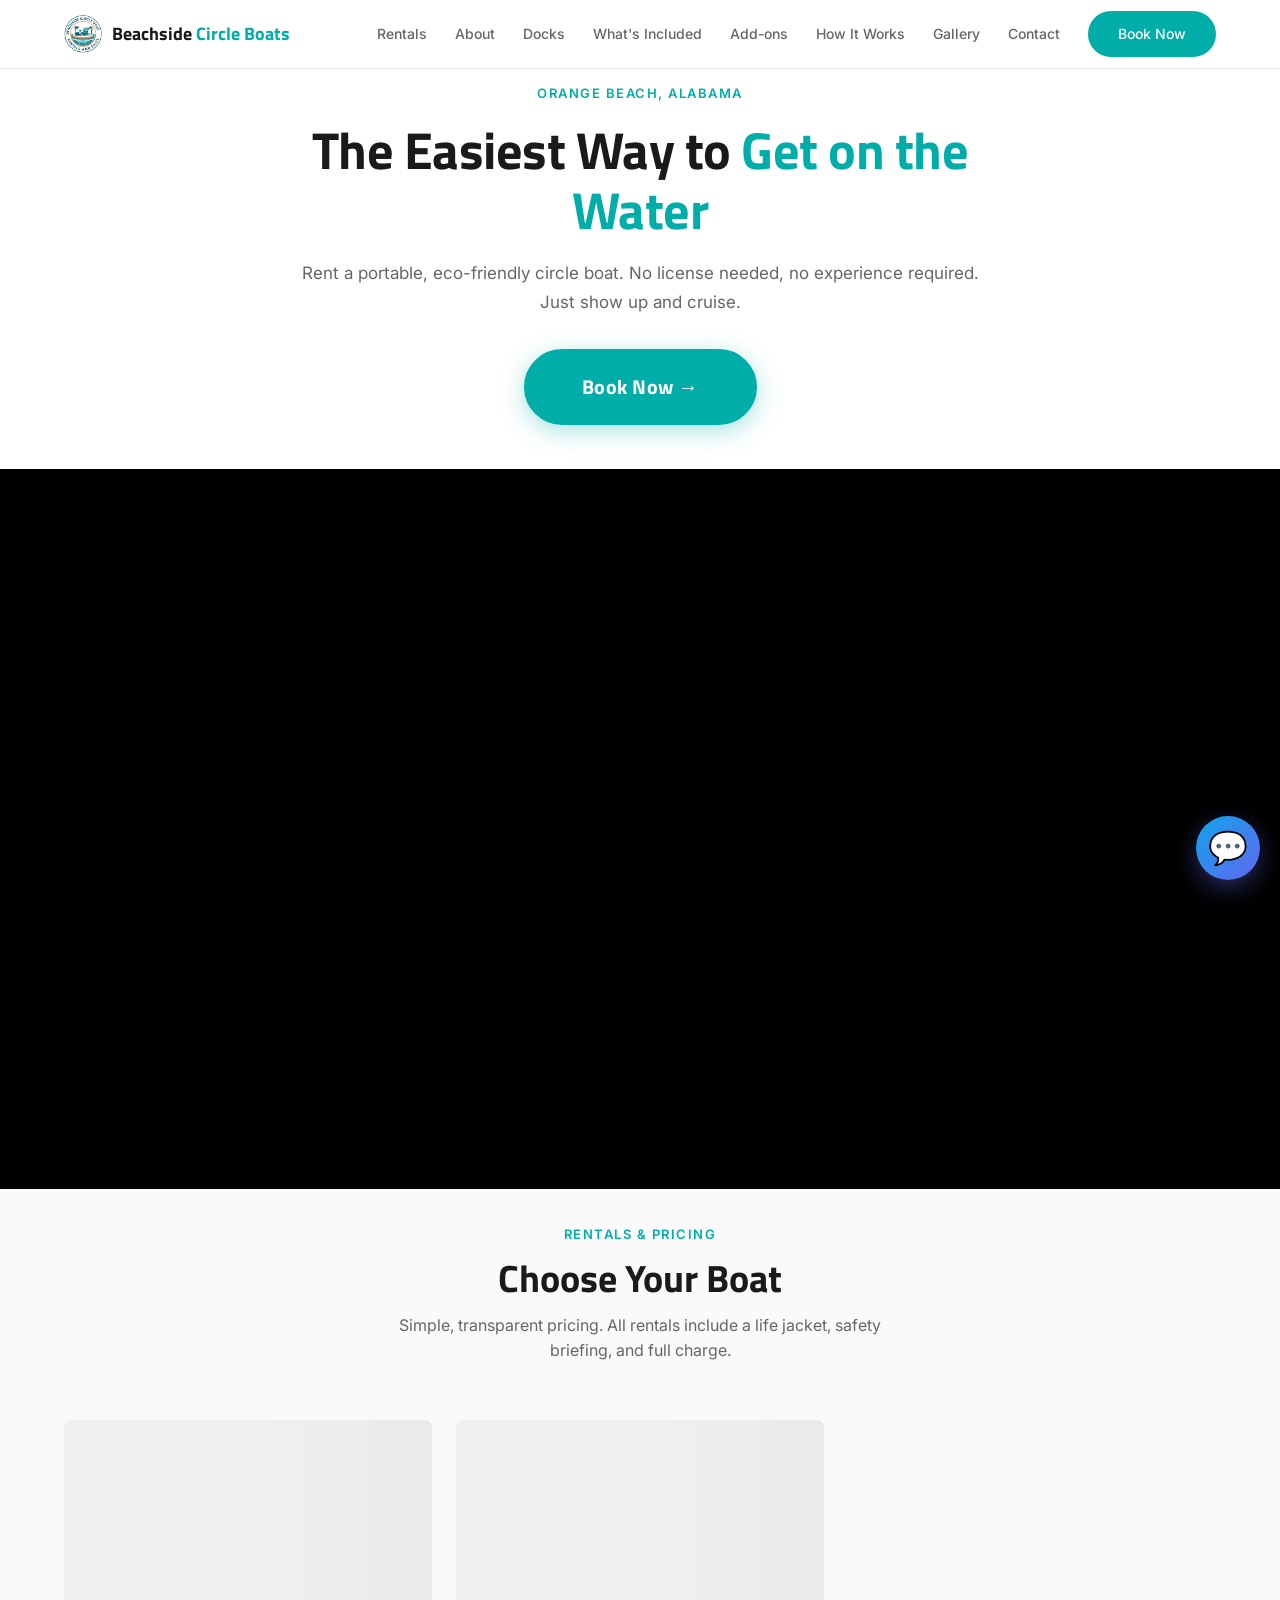
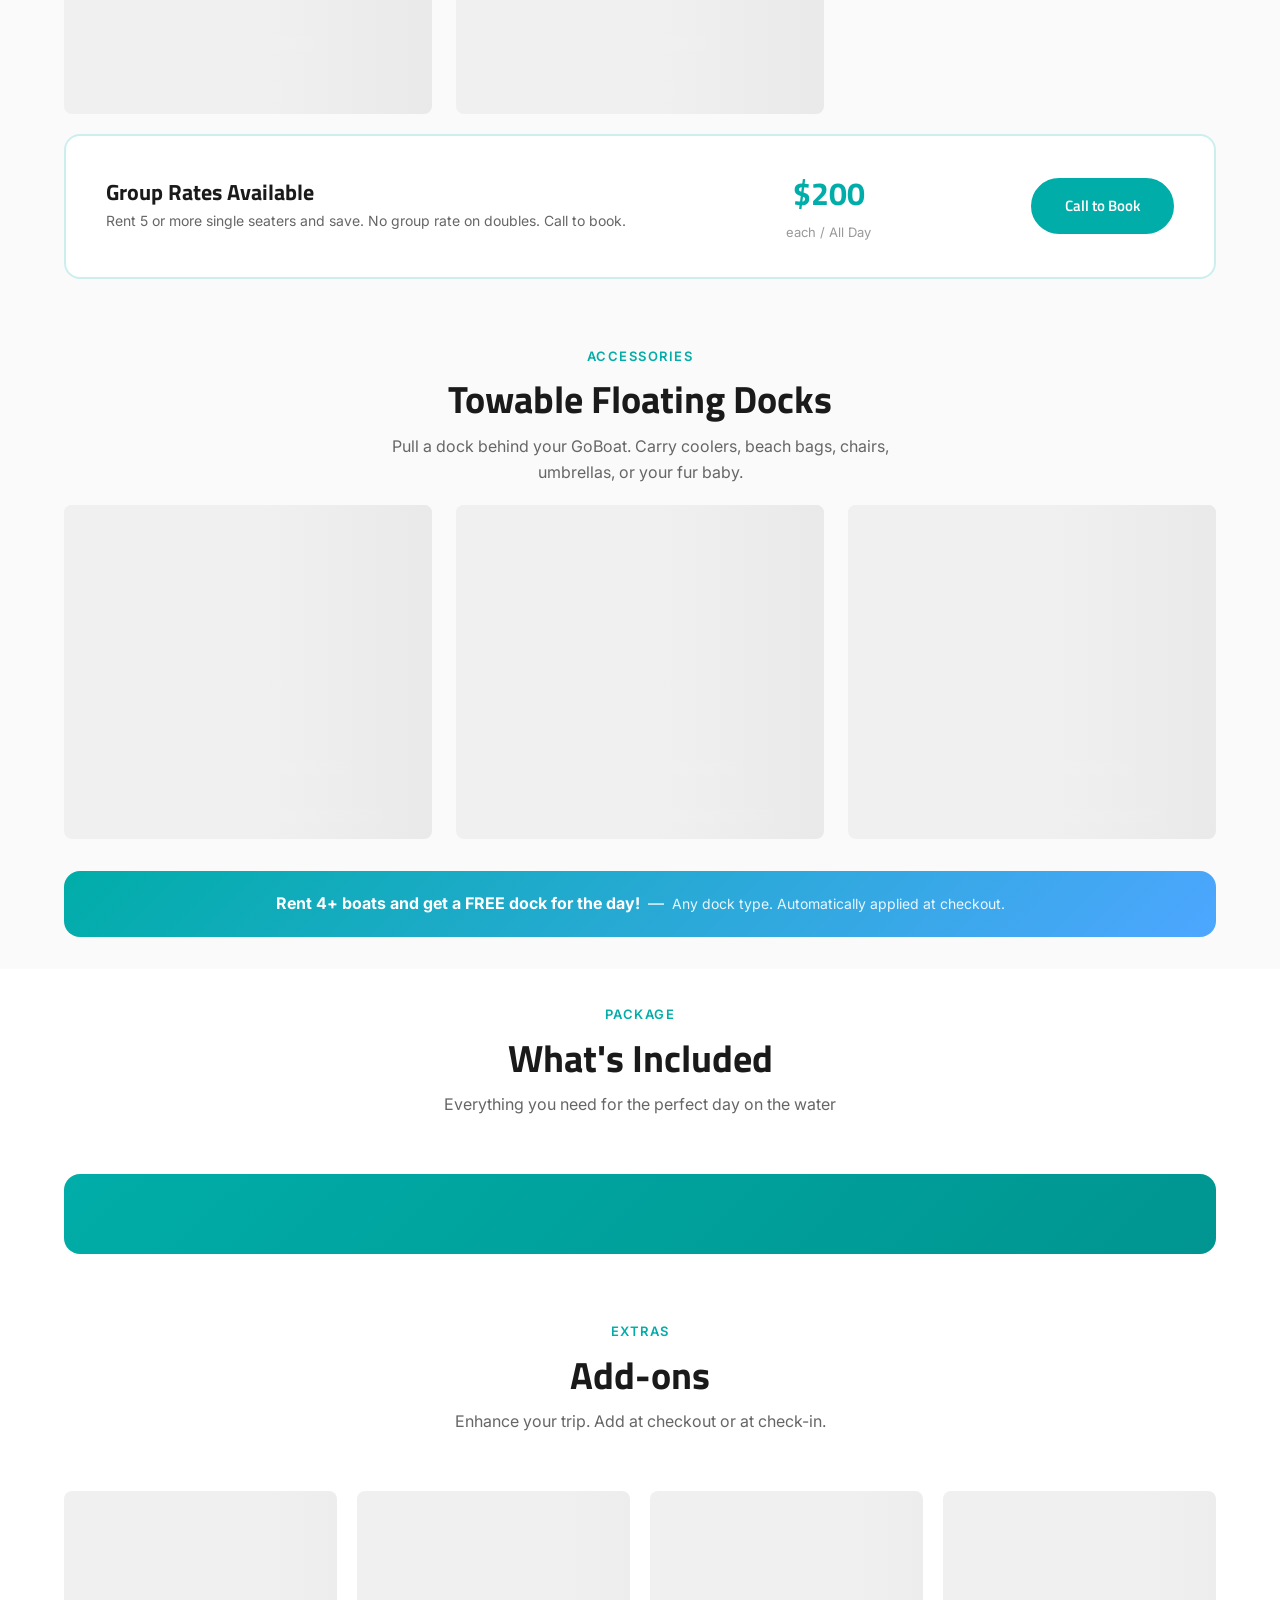
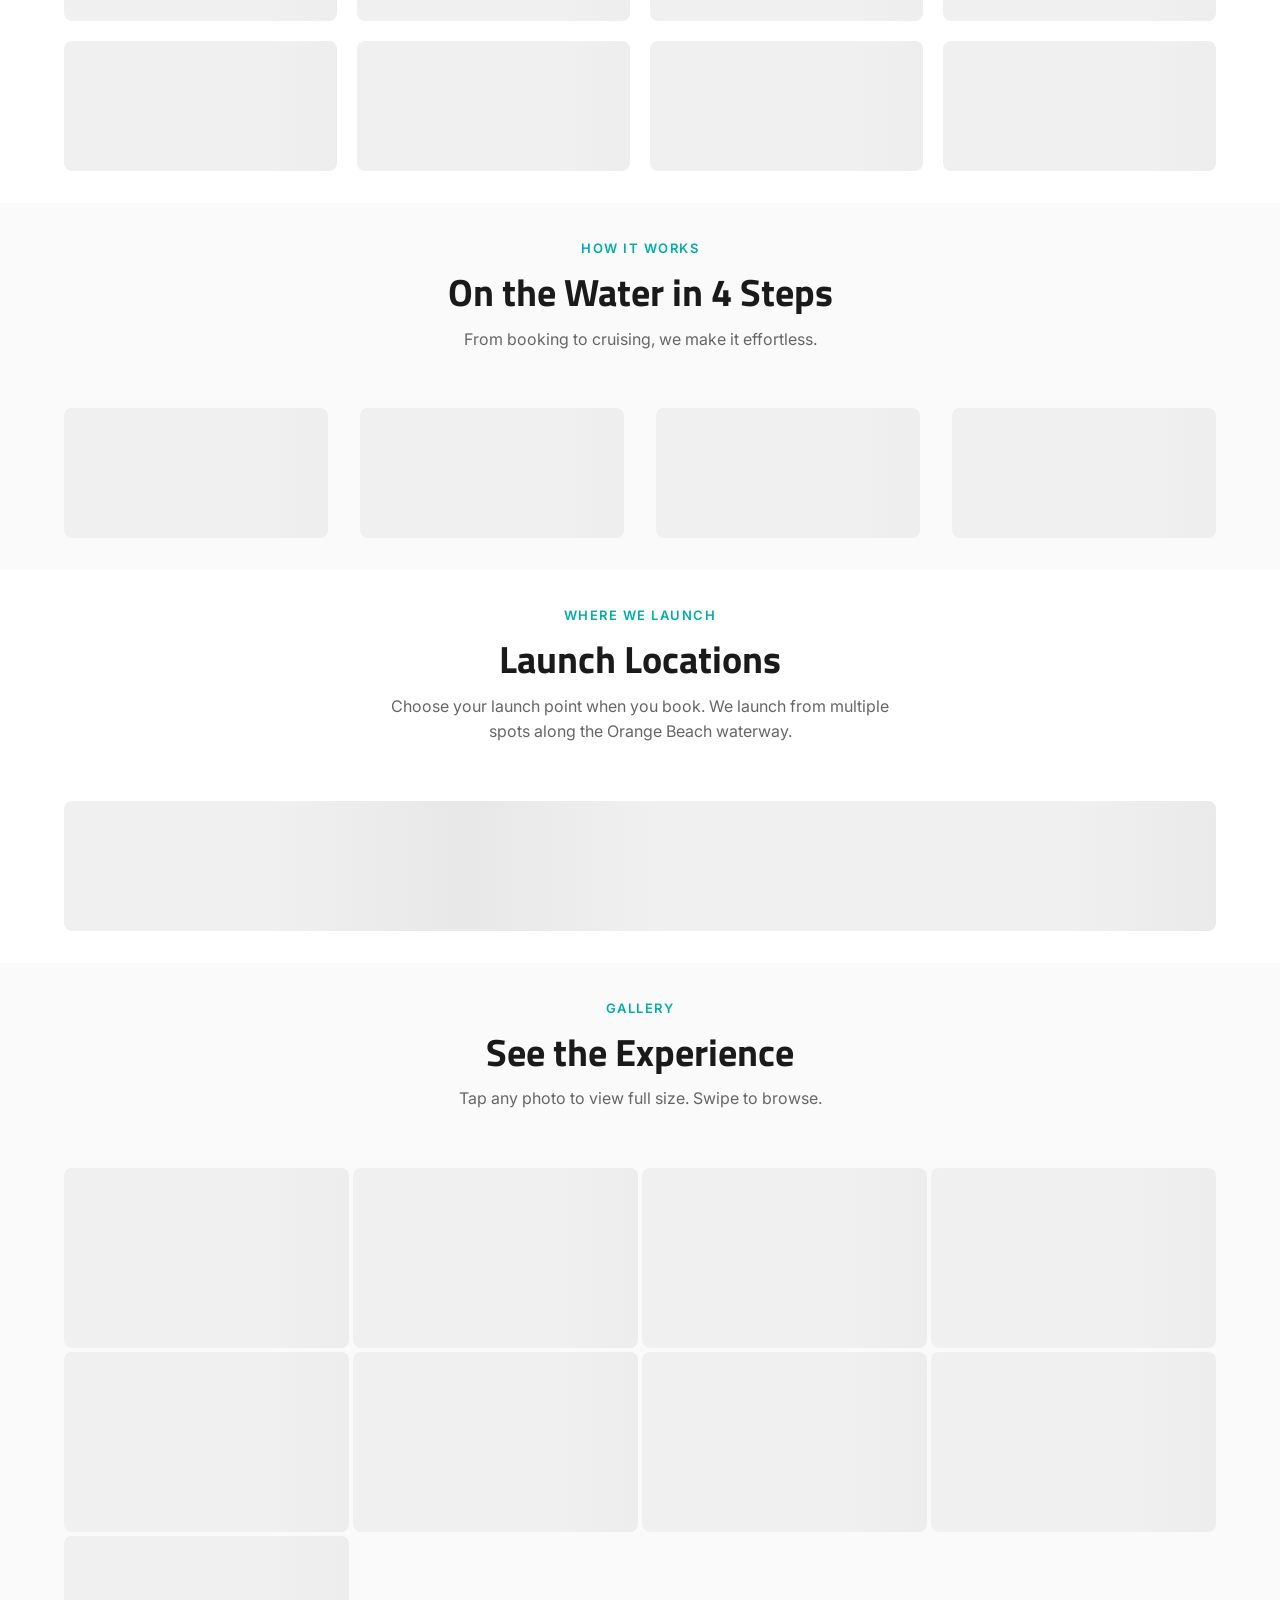
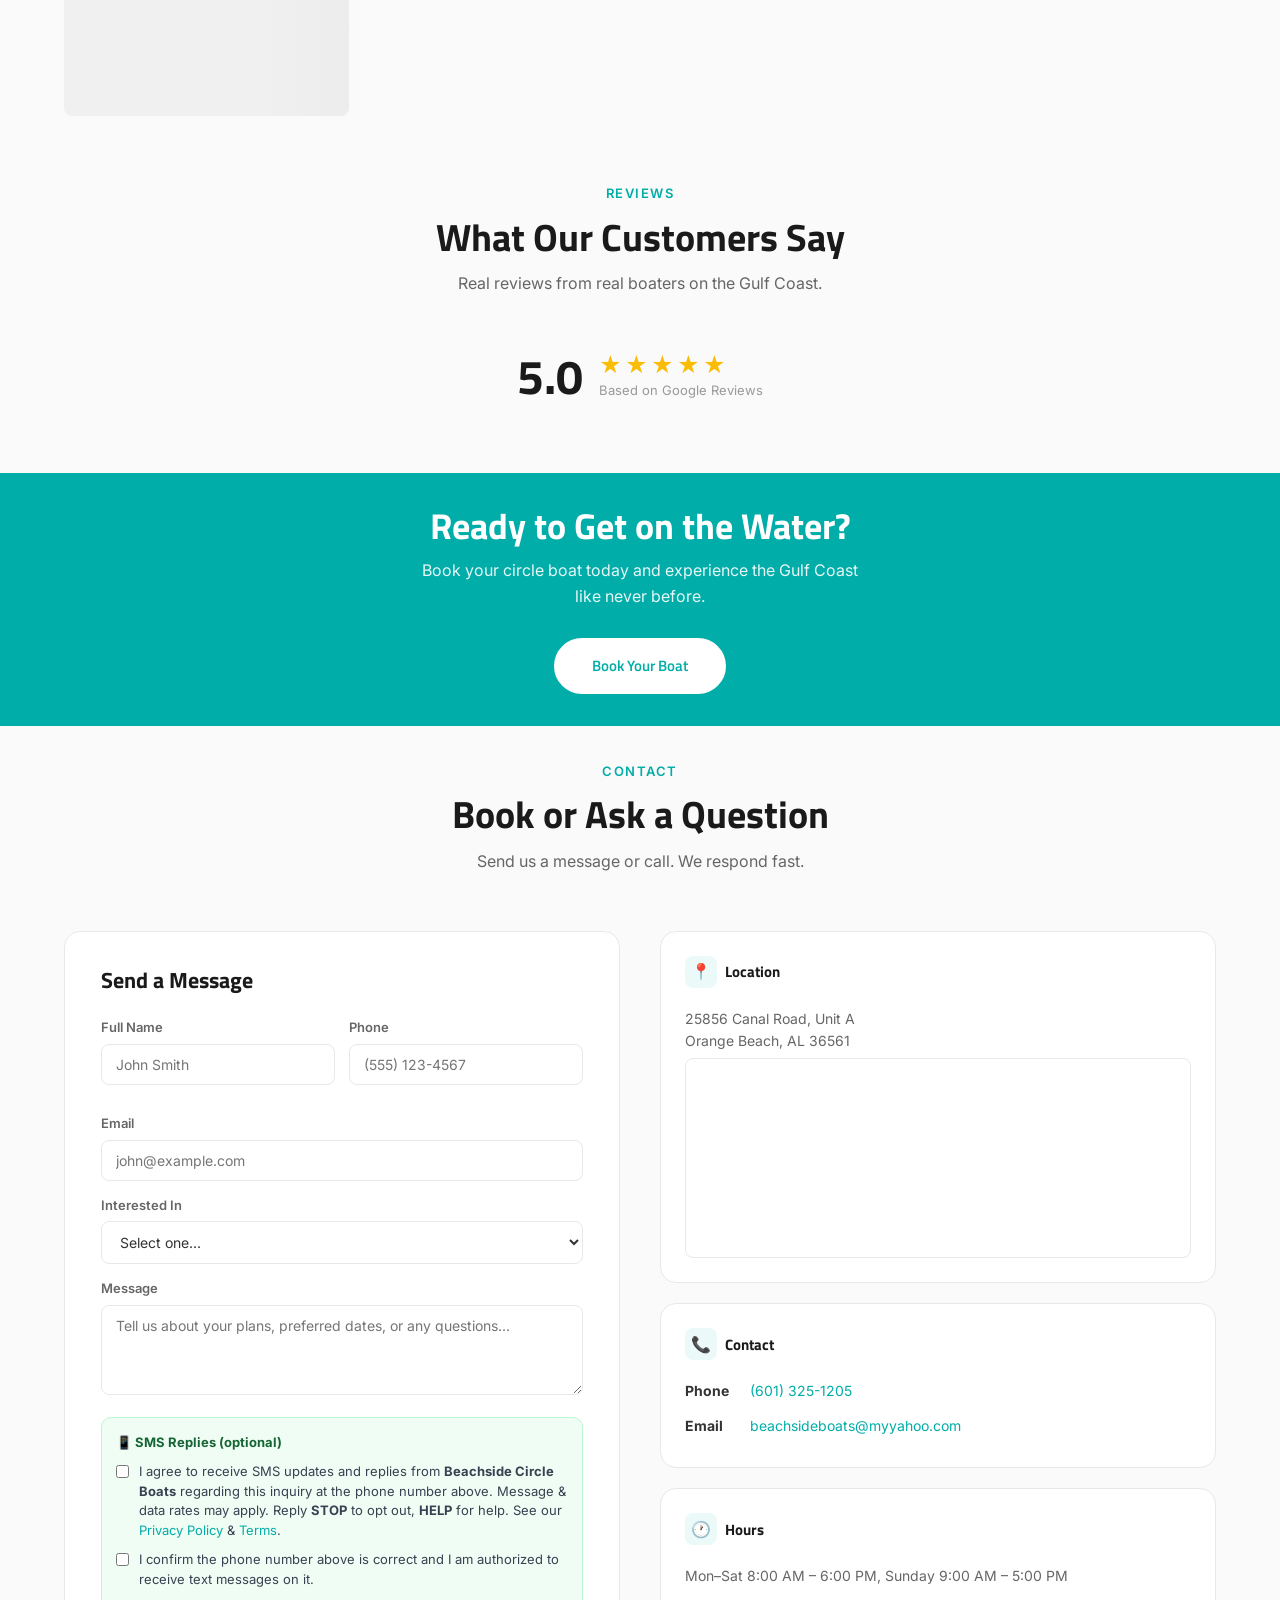
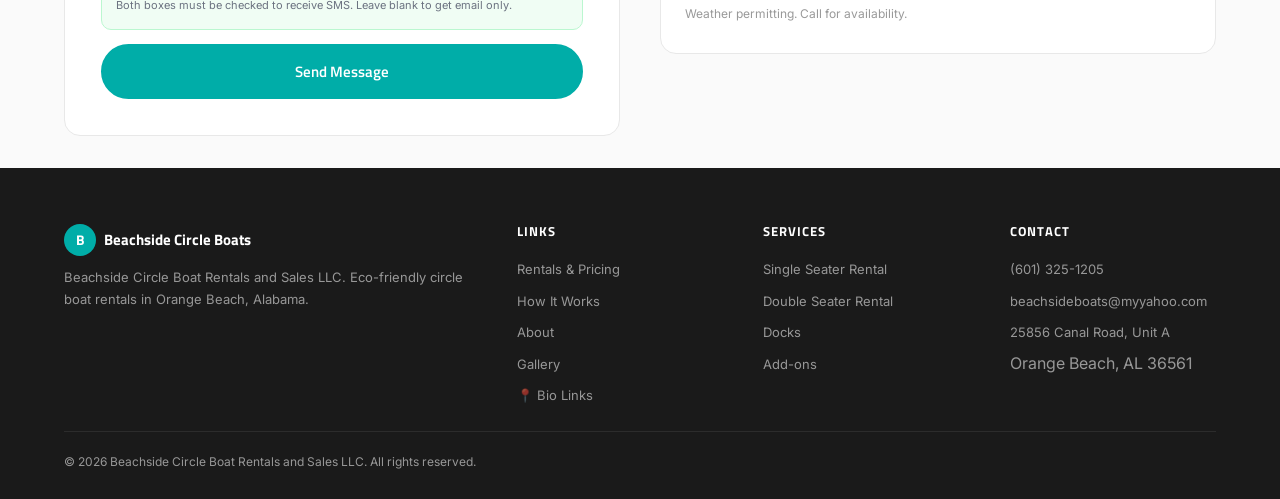
==== commit ee6df694: "Contact form: second consent checkbox (two-step opt-in match) Matches the booking-flow pattern — cus" ====
--- a/index.html
+++ b/index.html
@@ -1738,11 +1738,12 @@
     }
 
     .cal-day.blackout {
-      color: #ccc !important;
-      background: #f3f4f6 !important;
+      color: #f87171 !important;
+      background: #fff1f1 !important;
       text-decoration: line-through;
       pointer-events: none;
       cursor: not-allowed;
+      border: 1px solid #fecaca !important;
     }
 
     .cal-day.empty {
@@ -3043,11 +3044,18 @@
               <label for="contact-message">Message</label>
               <textarea id="contact-message" placeholder="Tell us about your plans, preferred dates, or any questions..."></textarea>
             </div>
-            <div style="margin-bottom:14px;">
-              <label style="display:flex;align-items:flex-start;gap:10px;cursor:pointer;font-size:13px;color:#555;line-height:1.5;">
-                <input type="checkbox" id="contact-sms-consent" style="margin-top:3px;flex-shrink:0;">
-                <span>I agree to receive SMS updates and replies regarding my inquiry. Message &amp; data rates may apply. Reply STOP to opt out. See our <a href="privacy.html" target="_blank" style="color:#00ada8;">Privacy Policy</a> &amp; <a href="terms.html" target="_blank" style="color:#00ada8;">Terms</a>.</span>
+            <!-- SMS Consent (two-step opt-in for TCPA) -->
+            <div style="margin-top:6px;margin-bottom:14px;background:#f0fdf4;border:1px solid #bbf7d0;border-radius:10px;padding:14px;">
+              <div style="font-weight:700;font-size:13px;color:#166534;margin-bottom:10px;">📱 SMS Replies (optional)</div>
+              <label style="display:flex;align-items:flex-start;gap:10px;cursor:pointer;font-size:13px;color:#374151;line-height:1.5;margin-bottom:10px;">
+                <input type="checkbox" id="contact-sms-consent" style="margin-top:3px;flex-shrink:0;accent-color:#16a34a;">
+                <span>I agree to receive SMS updates and replies from <strong>Beachside Circle Boats</strong> regarding this inquiry at the phone number above. Message &amp; data rates may apply. Reply <strong>STOP</strong> to opt out, <strong>HELP</strong> for help. See our <a href="privacy.html" target="_blank" style="color:#00ada8;">Privacy Policy</a> &amp; <a href="terms.html" target="_blank" style="color:#00ada8;">Terms</a>.</span>
               </label>
+              <label style="display:flex;align-items:flex-start;gap:10px;cursor:pointer;font-size:13px;color:#374151;line-height:1.5;">
+                <input type="checkbox" id="contact-sms-consent-confirm" style="margin-top:3px;flex-shrink:0;accent-color:#16a34a;">
+                <span>I confirm the phone number above is correct and I am authorized to receive text messages on it.</span>
+              </label>
+              <div style="font-size:11px;color:#6b7280;margin-top:8px;">Both boxes must be checked to receive SMS. Leave blank to get email only.</div>
             </div>
             <button type="submit" id="contact-submit-btn" class="btn btn-primary" style="width:100%;justify-content:center;">Send Message</button>
           </form>
@@ -3195,12 +3203,18 @@
             <textarea id="book-notes" placeholder="Special requests, group info, etc." style="min-height:60px;"></textarea>
           </div>
 
-          <!-- Consent + Privacy -->
-          <div style="margin-top:14px;margin-bottom:4px;">
-            <label style="display:flex;align-items:flex-start;gap:10px;cursor:pointer;font-size:13px;color:#555;line-height:1.5;">
-              <input type="checkbox" id="sms-consent" style="margin-top:3px;flex-shrink:0;">
-              <span>I agree to receive SMS booking confirmations and reminders. Message &amp; data rates may apply. Reply STOP to opt out. See our <a href="privacy.html" target="_blank" style="color:#00ada8;">Privacy Policy</a> &amp; <a href="terms.html" target="_blank" style="color:#00ada8;">Terms</a>.</span>
+          <!-- SMS Consent (two-step opt-in for TCPA) -->
+          <div style="margin-top:14px;margin-bottom:4px;background:#f0fdf4;border:1px solid #bbf7d0;border-radius:10px;padding:14px;">
+            <div style="font-weight:700;font-size:13px;color:#166534;margin-bottom:10px;">📱 SMS Booking Updates (optional)</div>
+            <label style="display:flex;align-items:flex-start;gap:10px;cursor:pointer;font-size:13px;color:#374151;line-height:1.5;margin-bottom:10px;">
+              <input type="checkbox" id="sms-consent" style="margin-top:3px;flex-shrink:0;accent-color:#16a34a;">
+              <span>I agree to receive SMS booking confirmations and reminders from <strong>Beachside Circle Boats</strong> at the phone number provided above. Approximately 2–5 messages per booking. Message &amp; data rates may apply. Reply <strong>STOP</strong> to opt out, <strong>HELP</strong> for help. See our <a href="privacy.html" target="_blank" style="color:#00ada8;">Privacy Policy</a> &amp; <a href="terms.html" target="_blank" style="color:#00ada8;">Terms</a>.</span>
             </label>
+            <label style="display:flex;align-items:flex-start;gap:10px;cursor:pointer;font-size:13px;color:#374151;line-height:1.5;">
+              <input type="checkbox" id="sms-consent-confirm" style="margin-top:3px;flex-shrink:0;accent-color:#16a34a;">
+              <span>I confirm the phone number above is correct and I am authorized to receive text messages on it.</span>
+            </label>
+            <div id="sms-consent-hint" style="font-size:11px;color:#6b7280;margin-top:8px;">Both boxes must be checked to receive SMS. Leave blank to get email only.</div>
           </div>
 
           <!-- PAYMENT FORM — dynamically shows Square or Stripe -->
@@ -3335,13 +3349,20 @@
         customAnswers[label] = el.type === 'checkbox' ? el.checked : el.value;
       });
 
+      var contactConsentEl = form.querySelector('#contact-sms-consent');
+      var contactConfirmEl = form.querySelector('#contact-sms-consent-confirm');
+      var contactSmsConsent = !!(contactConsentEl && contactConsentEl.checked && contactConfirmEl && contactConfirmEl.checked);
+      var contactConsentText = contactConsentEl ? (contactConsentEl.closest('label')?.innerText || '') : '';
+
       var contactData = {
         name: form.querySelector('#contact-name')?.value || '',
         email: form.querySelector('#contact-email')?.value || '',
         phone: form.querySelector('#contact-phone')?.value || '',
         interest: form.querySelector('#contact-interest')?.value || '',
         message: form.querySelector('#contact-message')?.value || '',
-        custom: customAnswers
+        custom: customAnswers,
+        sms_consent: contactSmsConsent,
+        sms_consent_text: contactSmsConsent ? contactConsentText : null
       };
 
       // Send to API
@@ -3407,17 +3428,12 @@
     // ── Blackout Dates ──
     var _blackoutRanges = [];
 
-    fetch(api('/blackout-dates'))
-      .then(function(r) { return r.json(); })
-      .then(function(d) { _blackoutRanges = d.blackout_dates || []; renderCalendar(); })
-      .catch(function() {});
-
     function isBlackedOut(dateStr) {
-      return _blackoutRanges.some(function(r) { return dateStr >= r.date_from && dateStr <= r.date_to; });
+      return (window._blackoutRanges || []).some(function(r) { return dateStr >= r.date_from && dateStr <= r.date_to; });
     }
 
     function getBlackoutLabel(dateStr) {
-      var match = _blackoutRanges.find(function(r) { return dateStr >= r.date_from && dateStr <= r.date_to; });
+      var match = (window._blackoutRanges || []).find(function(r) { return dateStr >= r.date_from && dateStr <= r.date_to; });
       return match ? (match.label || 'Unavailable') : null;
     }
 
@@ -4188,6 +4204,10 @@
             btn.disabled = false;
             return;
           }
+          var smsConsentEl = document.getElementById('sms-consent');
+          var smsConfirmEl = document.getElementById('sms-consent-confirm');
+          var smsConsentGiven = !!(smsConsentEl && smsConsentEl.checked && smsConfirmEl && smsConfirmEl.checked);
+          var smsConsentLabel = smsConsentEl ? (smsConsentEl.closest('label')?.innerText || '') : '';
           var bookingPayload = {
             fleet_type_id: booking.fleetTypeId || null,
             time_slot_id: booking.timeSlotId || null,
@@ -4206,7 +4226,9 @@
             customer_phone: phone,
             customer_email: email,
             notes: desc,
-            session_id: booking.sessionId
+            session_id: booking.sessionId,
+            sms_consent: smsConsentGiven,
+            sms_consent_text: smsConsentGiven ? smsConsentLabel : null
           };
           fetch(api('/bookings'), { method: 'POST', headers: { 'Content-Type': 'application/json' }, body: JSON.stringify(bookingPayload) })
             .then(function(r) { return r.json(); })
@@ -4856,6 +4878,12 @@
     }
     window.api = api;
 
+    // ── Load blackout dates now that api() is available ──
+    fetch(api('/blackout-dates'))
+      .then(function(r) { return r.json(); })
+      .then(function(d) { window._blackoutRanges = d.blackout_dates || []; })
+      .catch(function() {});
+
     // ---- CACHING LAYER — reduces API calls, faster repeat loads ----
     var CACHE_TTL = {
       fleet: 5 * 60 * 1000,        // 5 minutes — pricing/fleet rarely changes
@@ -5257,13 +5285,17 @@
       var email = document.getElementById('contact-email').value.trim();
       var phone = document.getElementById('contact-phone') ? document.getElementById('contact-phone').value.trim() : '';
       var message = document.getElementById('contact-message') ? document.getElementById('contact-message').value.trim() : '';
+      var contactConsentEl2 = document.getElementById('contact-sms-consent');
+      var contactConfirmEl2 = document.getElementById('contact-sms-consent-confirm');
+      var contactSmsConsent2 = !!(contactConsentEl2 && contactConsentEl2.checked && contactConfirmEl2 && contactConfirmEl2.checked);
+      var contactConsentText2 = contactConsentEl2 ? (contactConsentEl2.closest('label')?.innerText || '') : '';
 
       btn.textContent = 'Sending...';
 
       fetch(api('/contact'), {
         method: 'POST',
         headers: { 'Content-Type': 'application/json' },
-        body: JSON.stringify({ name: name, email: email, phone: phone, message: message })
+        body: JSON.stringify({ name: name, email: email, phone: phone, message: message, sms_consent: contactSmsConsent2, sms_consent_text: contactSmsConsent2 ? contactConsentText2 : null })
       })
       .then(function(r) { return r.json(); })
       .then(function(data) {
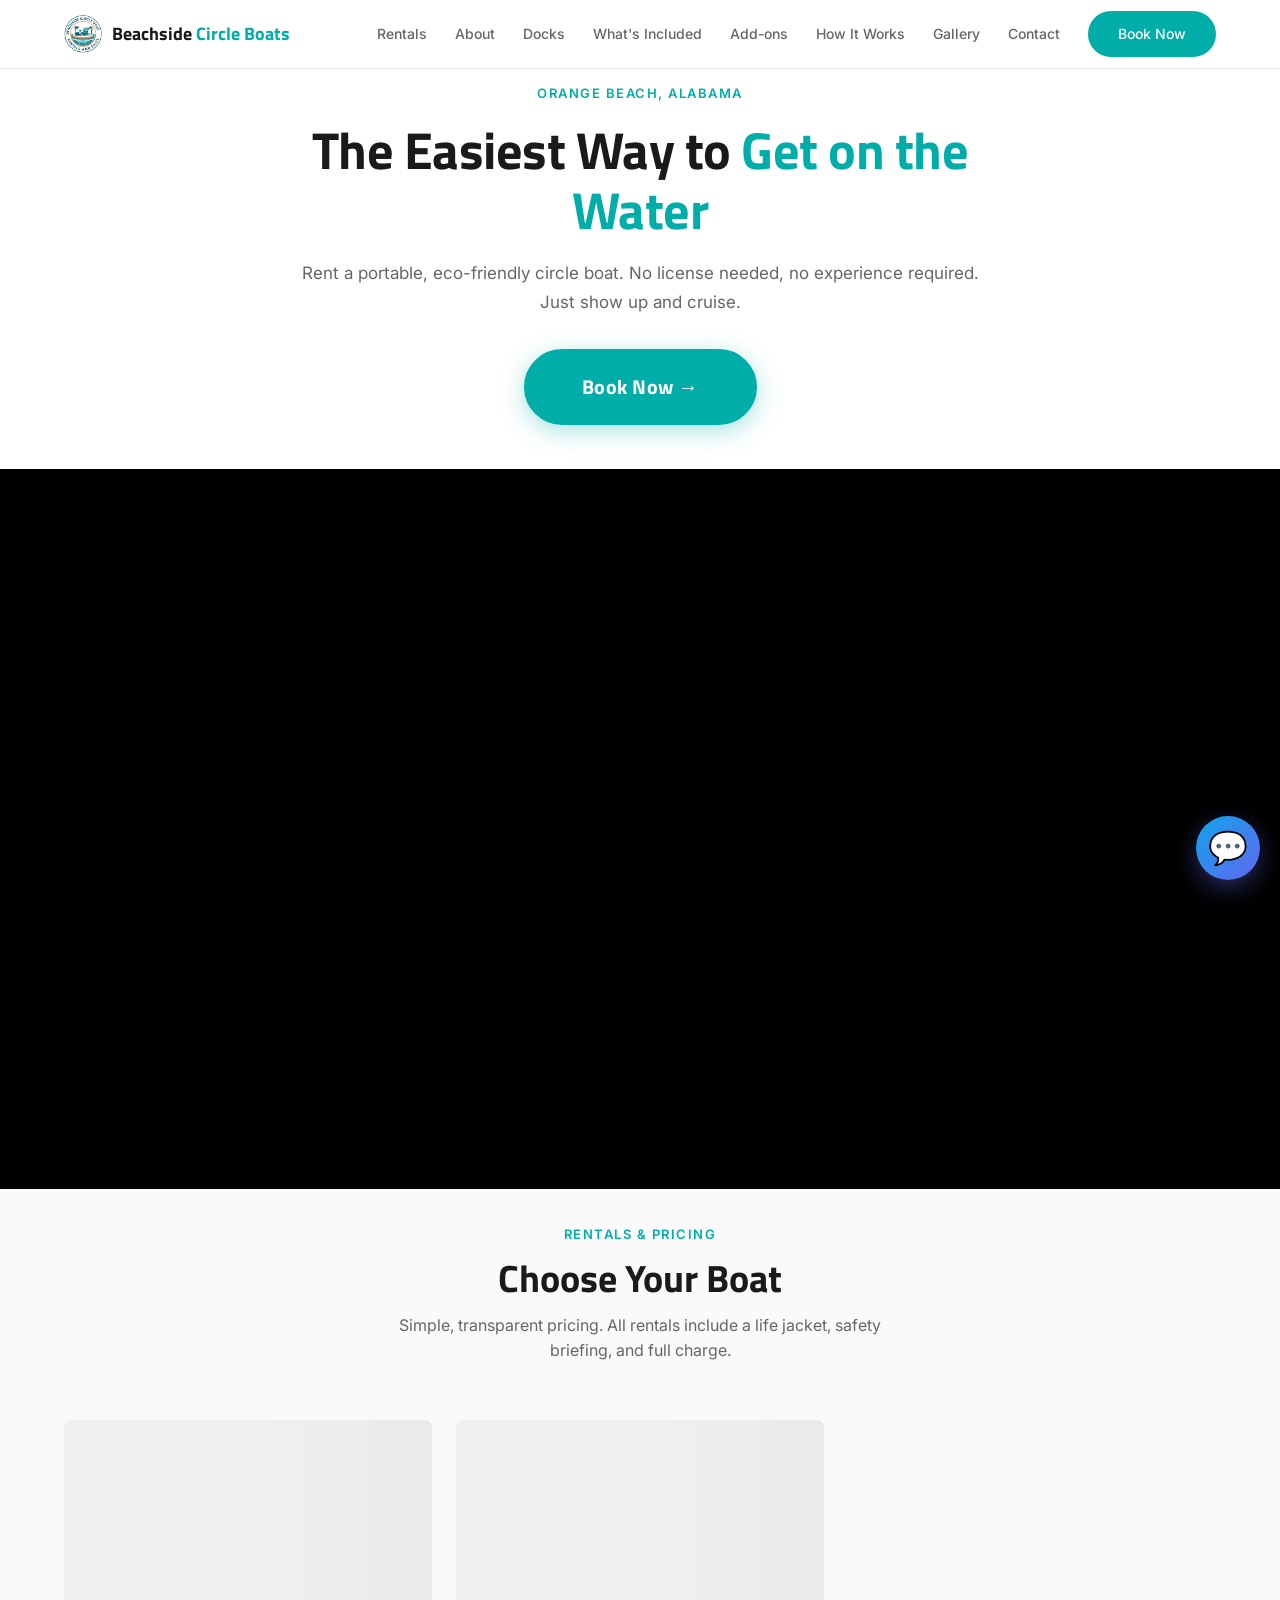
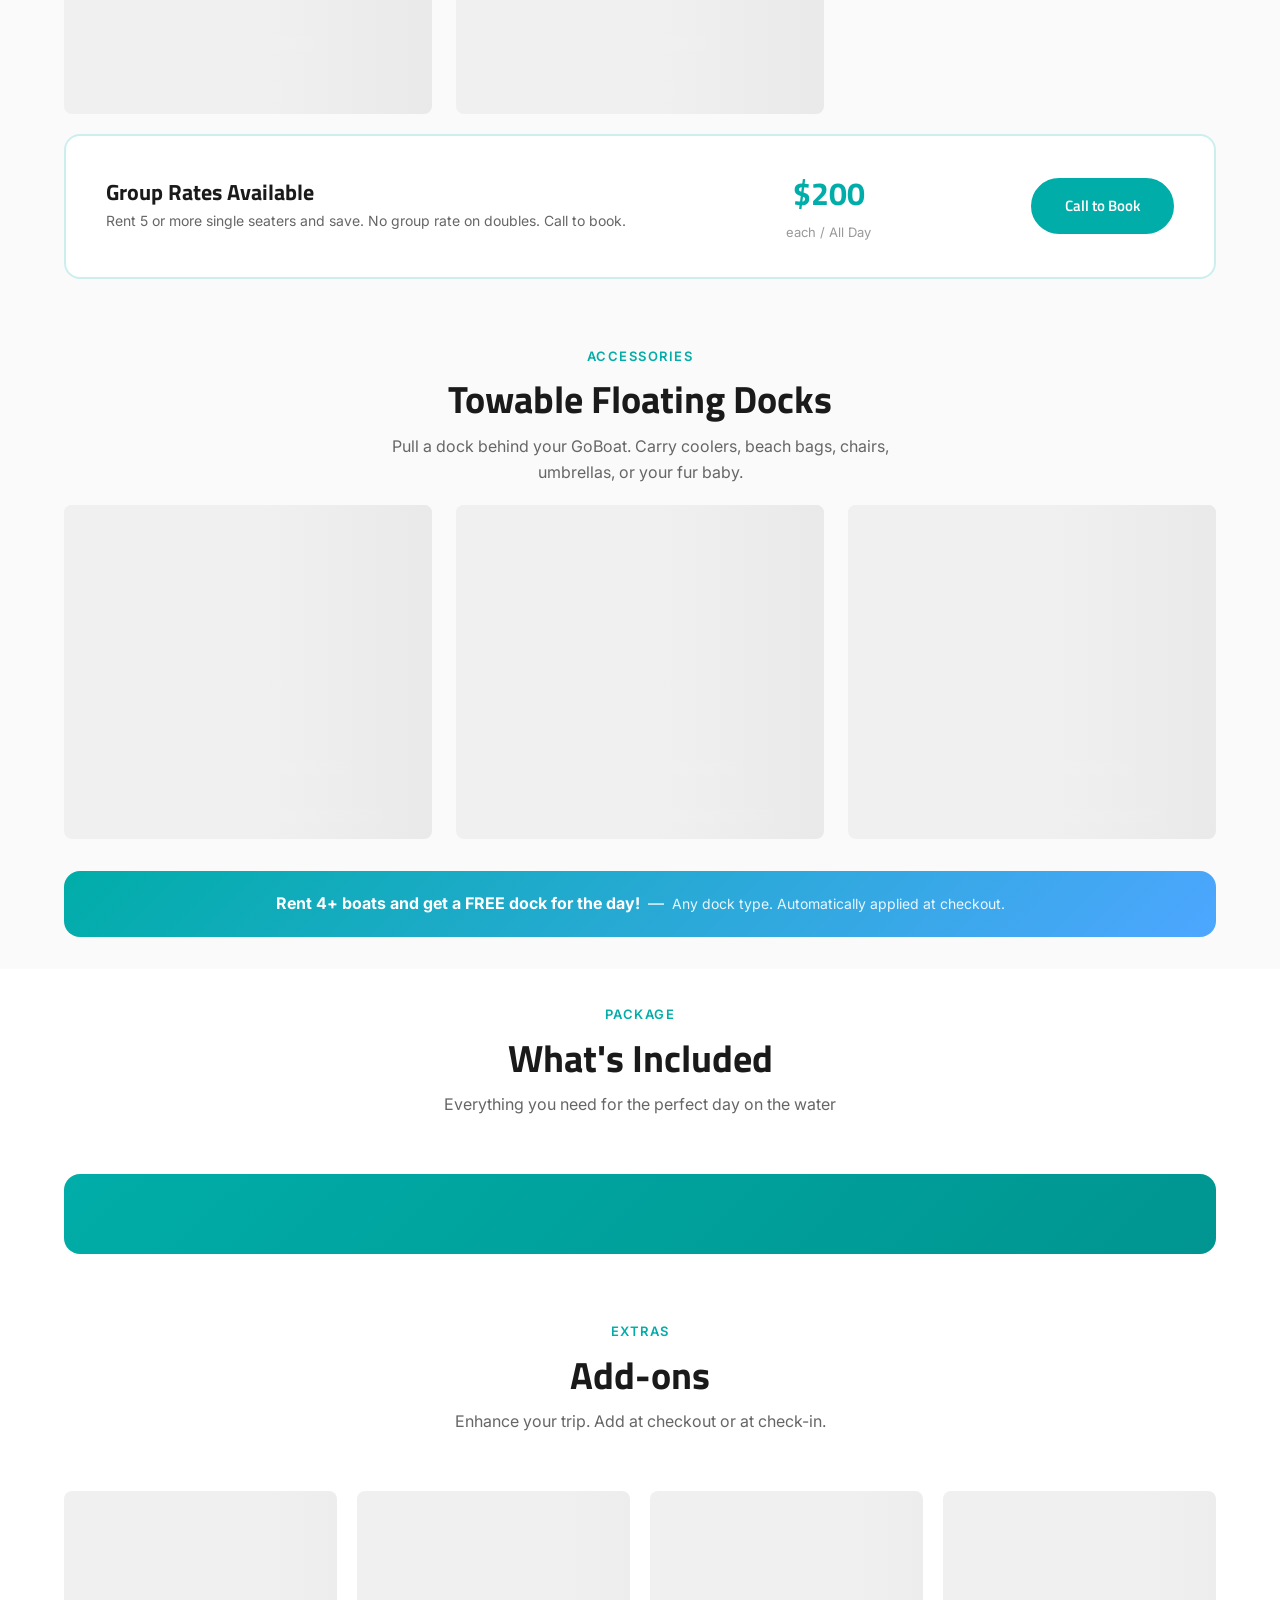
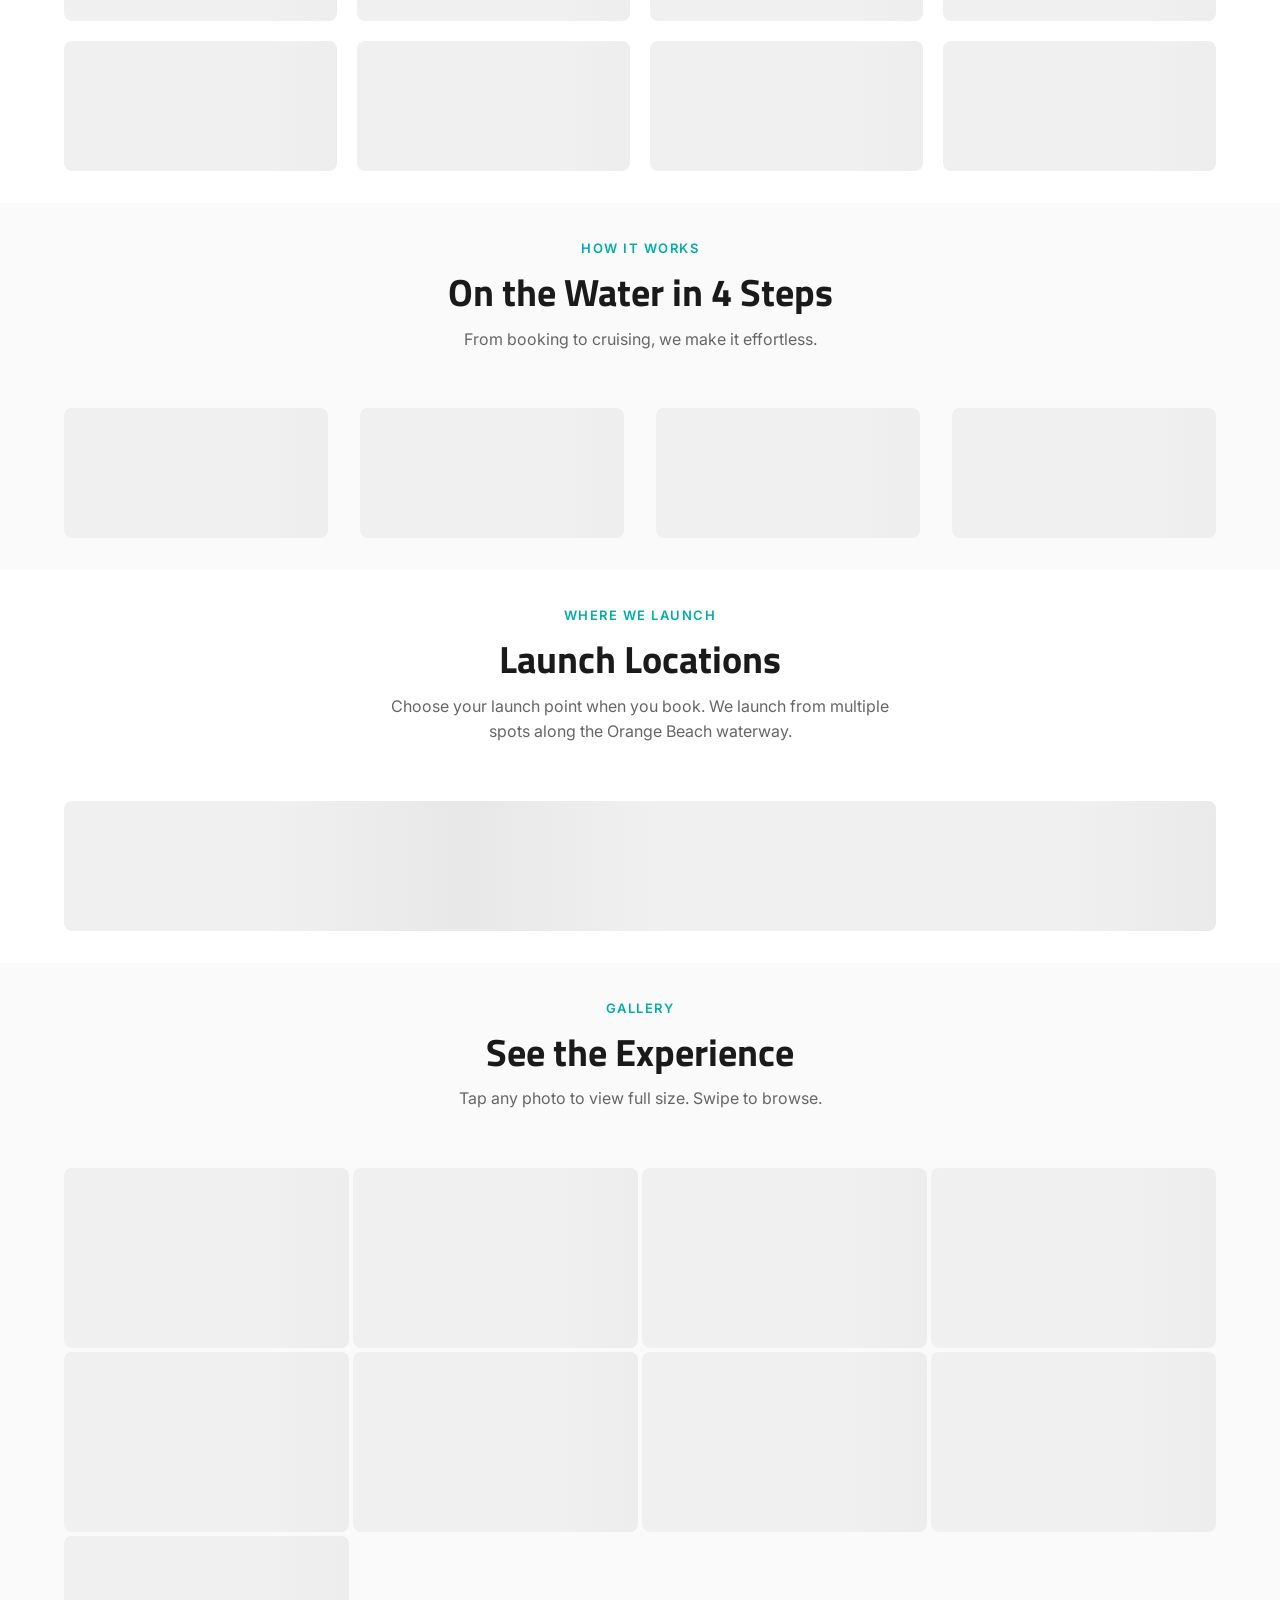
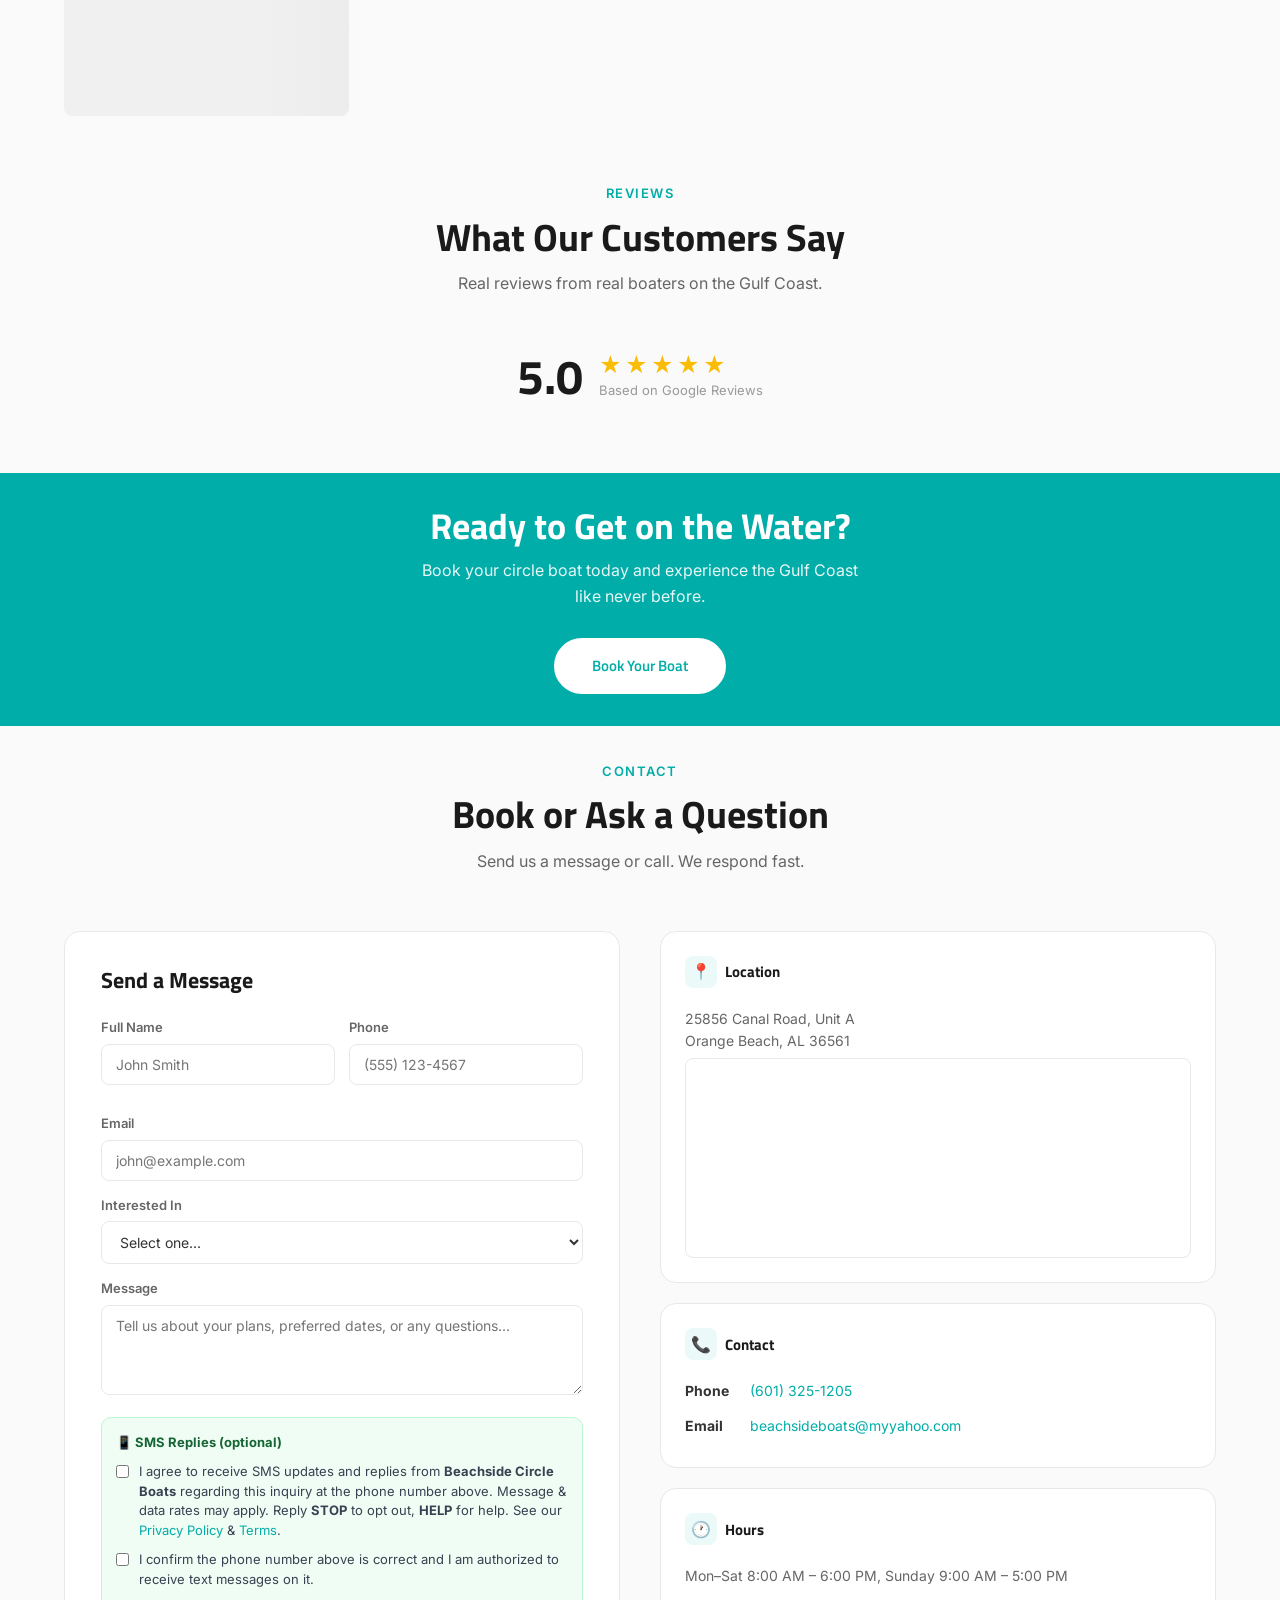
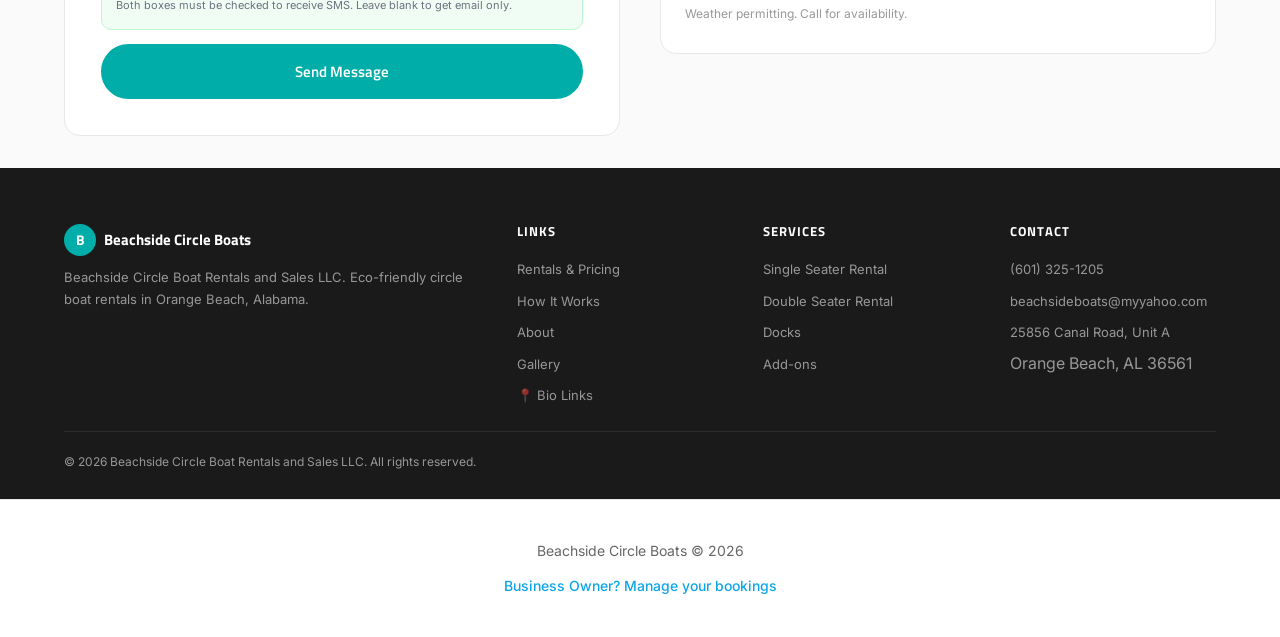
==== commit 28291cbf: "Add owner login link to footer - Link at bottom of index.html: 'Business Owner? Manage your bookings" ====
--- a/index.html
+++ b/index.html
@@ -4230,10 +4230,11 @@
             sms_consent: smsConsentGiven,
             sms_consent_text: smsConsentGiven ? smsConsentLabel : null
           };
+          var _sqBookingId = null;
           fetch(api('/bookings'), { method: 'POST', headers: { 'Content-Type': 'application/json' }, body: JSON.stringify(bookingPayload) })
             .then(function(r) { return r.json(); })
             .then(function(bResult) {
-              var bookingId = bResult.id || (bResult.booking && bResult.booking.id);
+              _sqBookingId = bResult.id || (bResult.booking && bResult.booking.id);
               var controller = new AbortController();
               var timer = setTimeout(function() { controller.abort(); }, 20000);
               return fetch((window.API_BASE || 'https://cybercheck-api-database.vercel.app') + '/api/square/create-payment', {
@@ -4243,7 +4244,7 @@
                 body: JSON.stringify({
                   source_id: result.token,
                   amount: chargeAmount,
-                  booking_id: bookingId,
+                  booking_id: _sqBookingId,
                   site_id: window.SUBDOMAIN || '',
                   description: desc
                 })
@@ -4254,6 +4255,7 @@
                 });
             })
             .catch(function(err) {
+              if (_sqBookingId && typeof markBookingFailed === 'function') markBookingFailed(_sqBookingId);
               var errEl = document.getElementById('card-errors');
               if (errEl) errEl.textContent = err.name === 'AbortError' ? 'Payment timed out. Please try again.' : (err.message || 'Payment failed');
               btn.textContent = 'Pay $' + chargeAmount.toFixed(2) + ' & Book';
@@ -5628,5 +5630,12 @@
   }
 })();
 </script>
+
+<!-- Owner login link -->
+<footer style="text-align: center; padding: 40px 20px; border-top: 1px solid #e8e8e8; color: #666; font-size: 14px;">
+  <p style="margin-bottom: 12px;">Beachside Circle Boats © 2026</p>
+  <p><a href="/login" style="color: #0ea5e9; text-decoration: none; font-weight: 500;">Business Owner? Manage your bookings</a></p>
+</footer>
+
 </body>
 </html>
